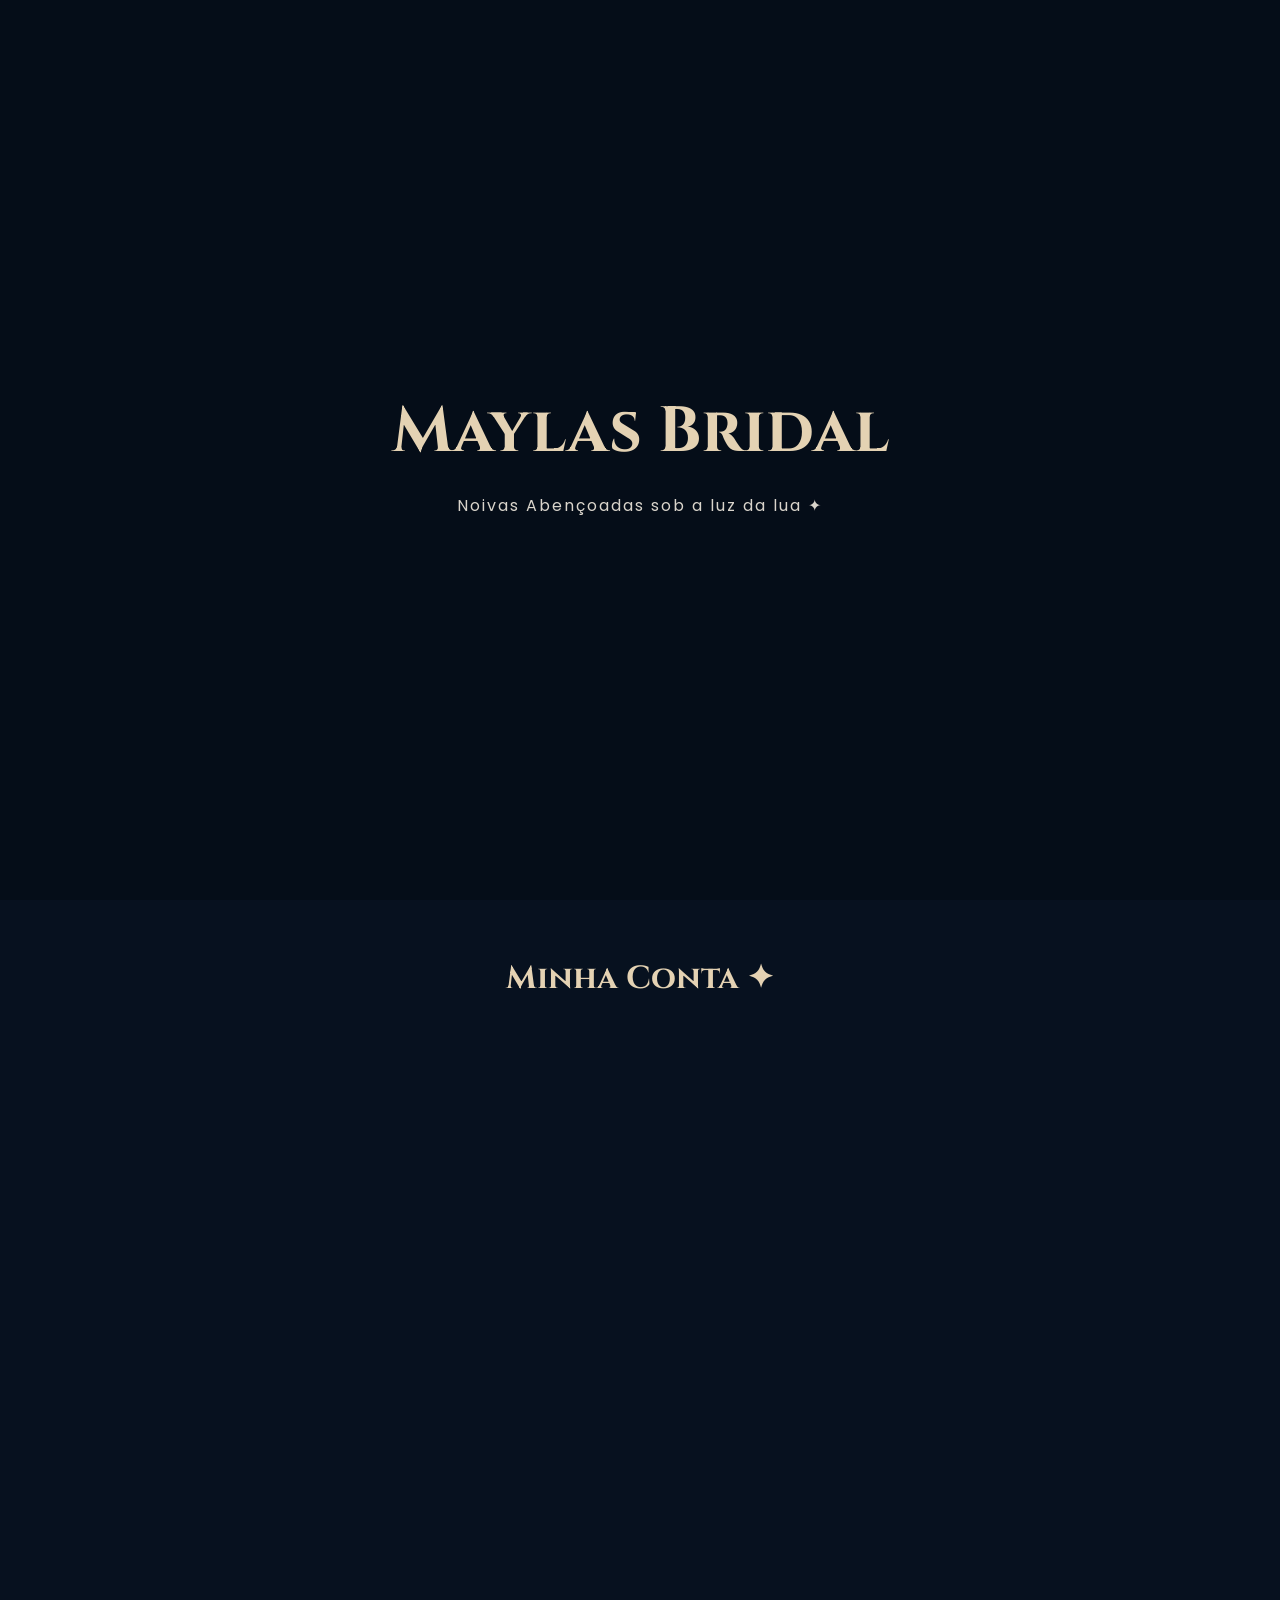
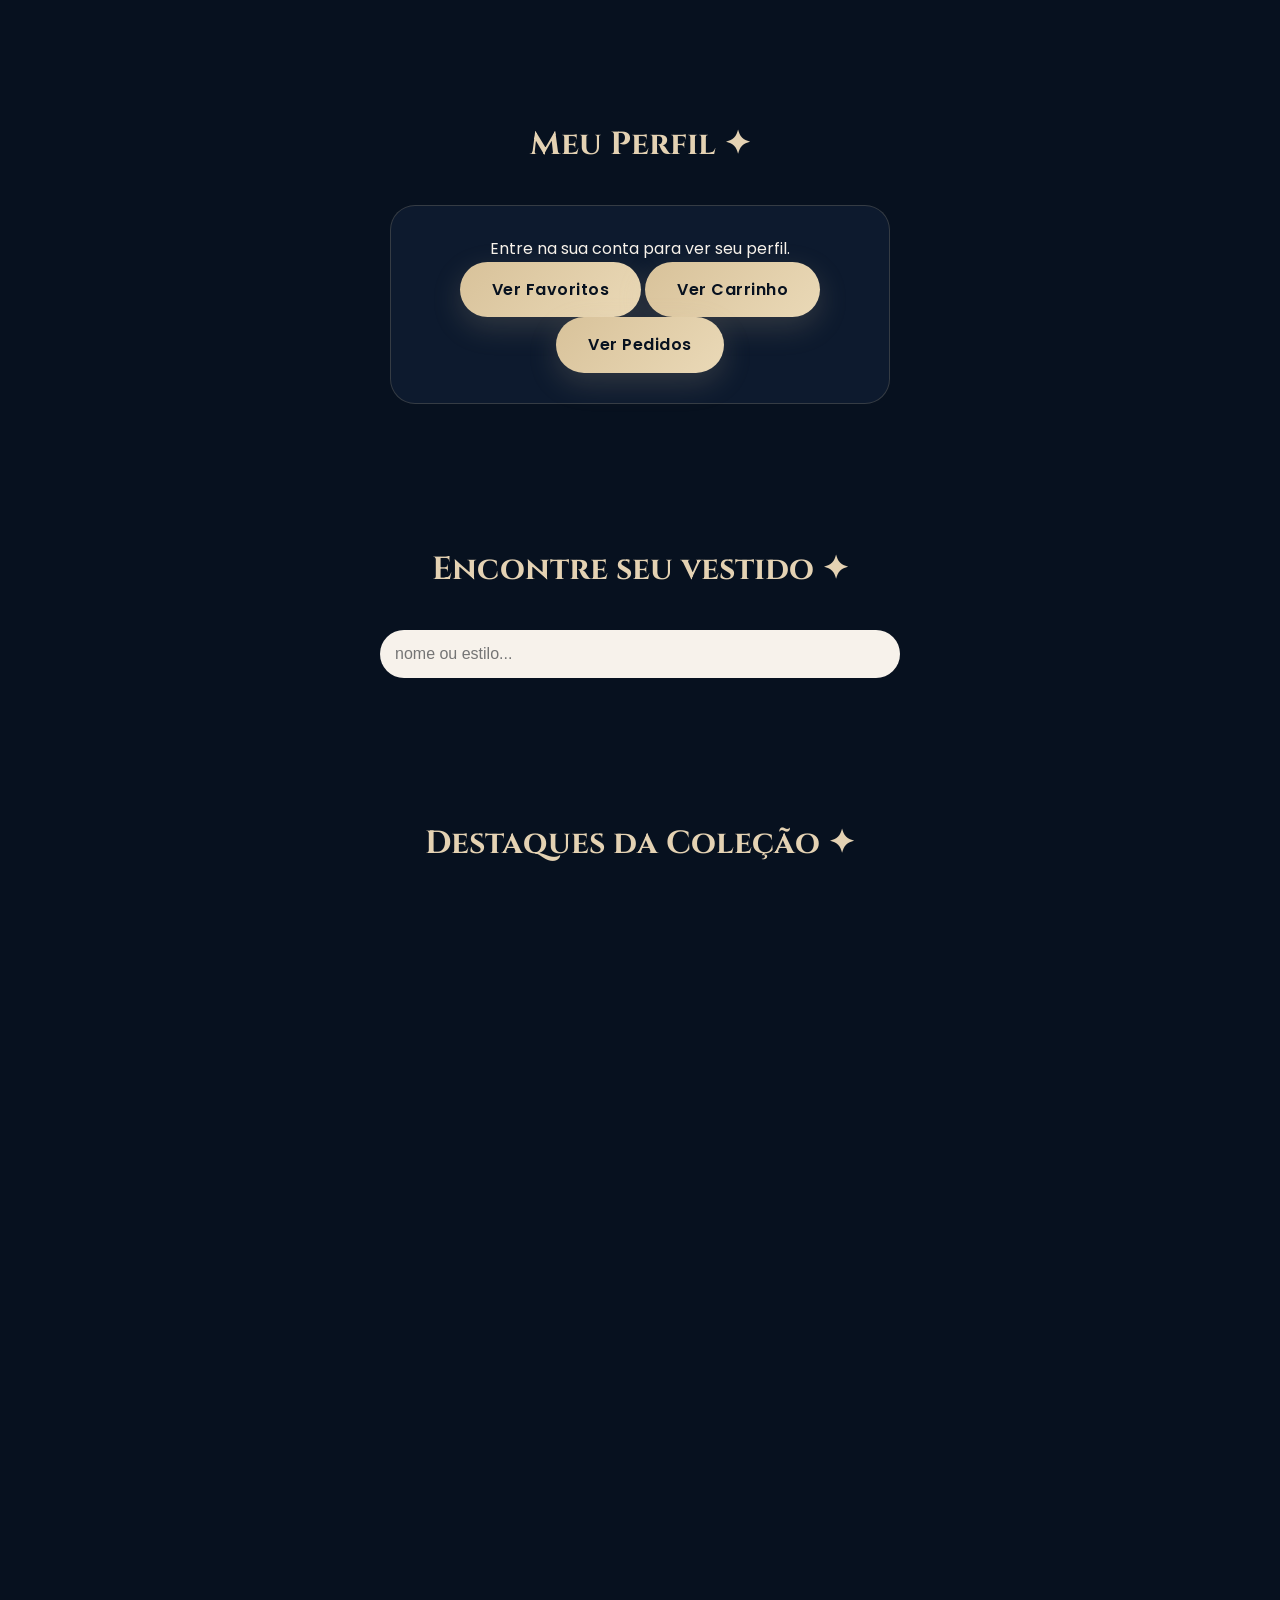
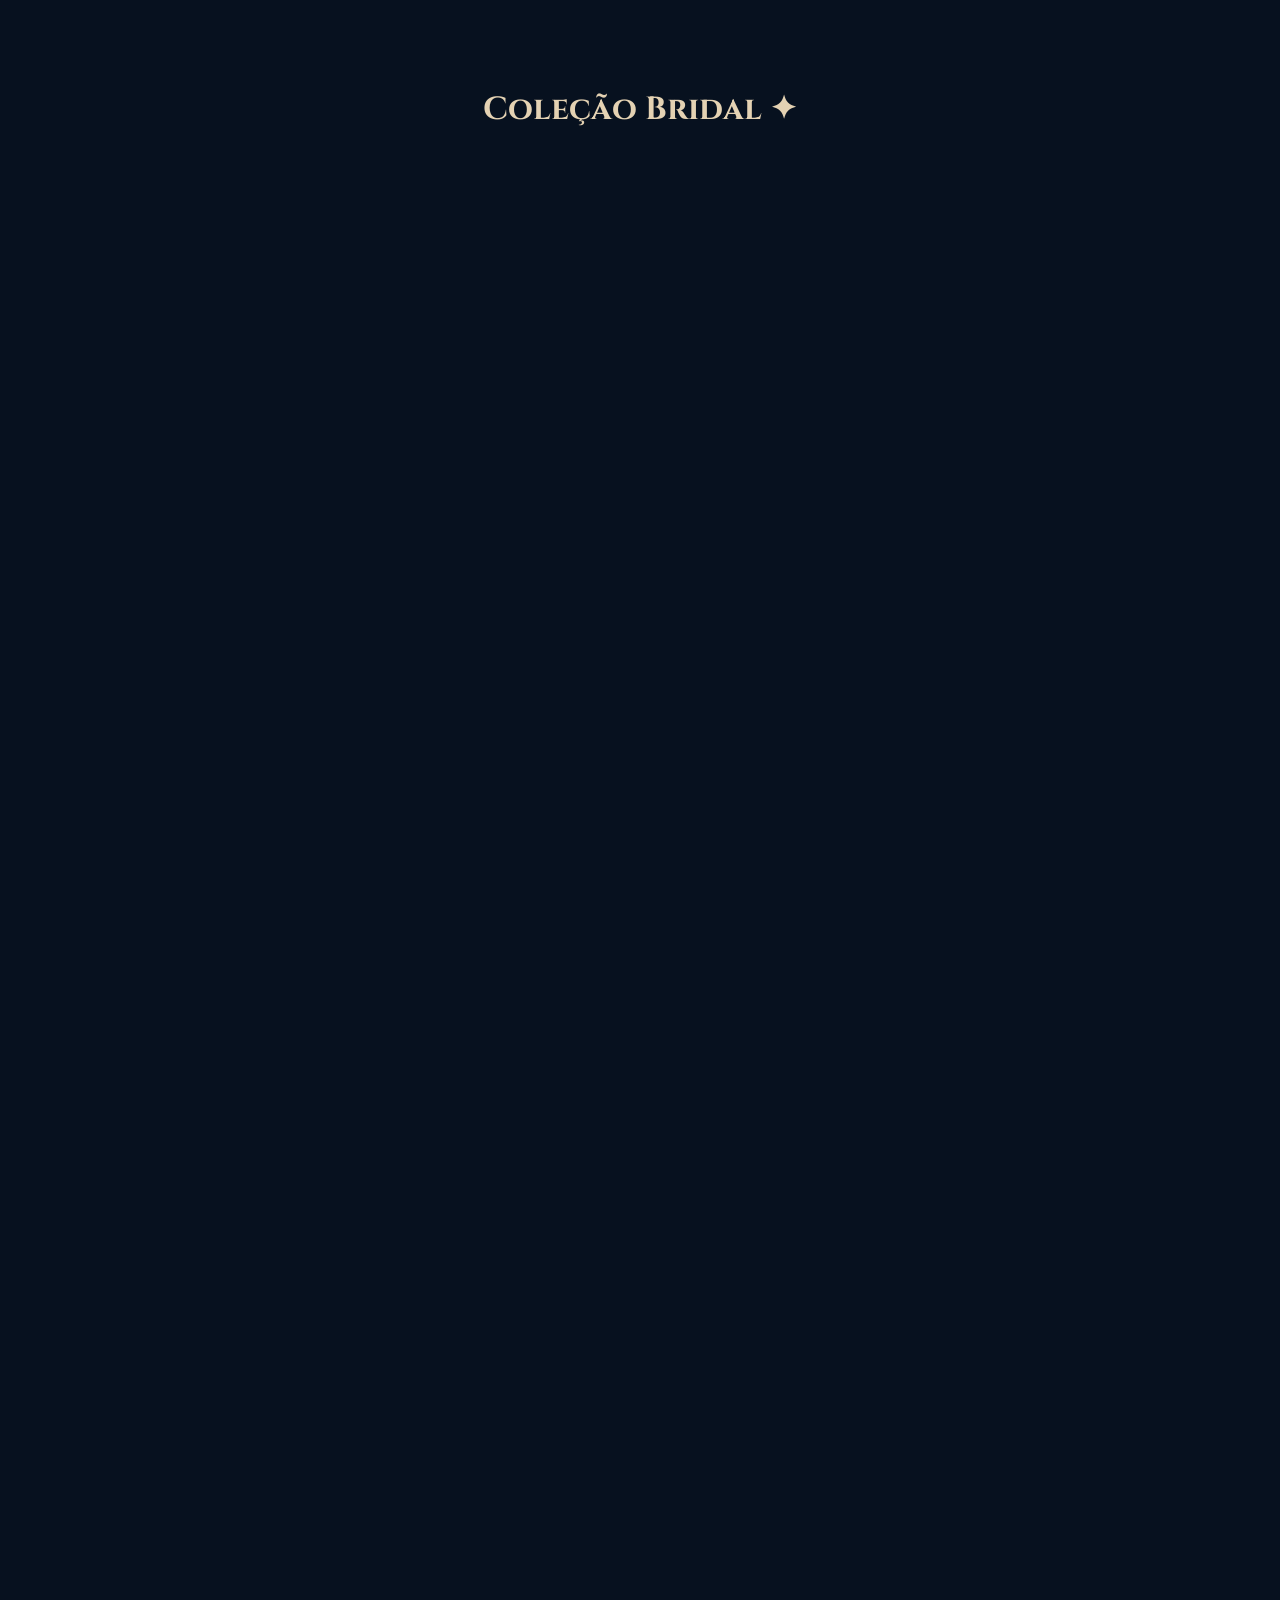
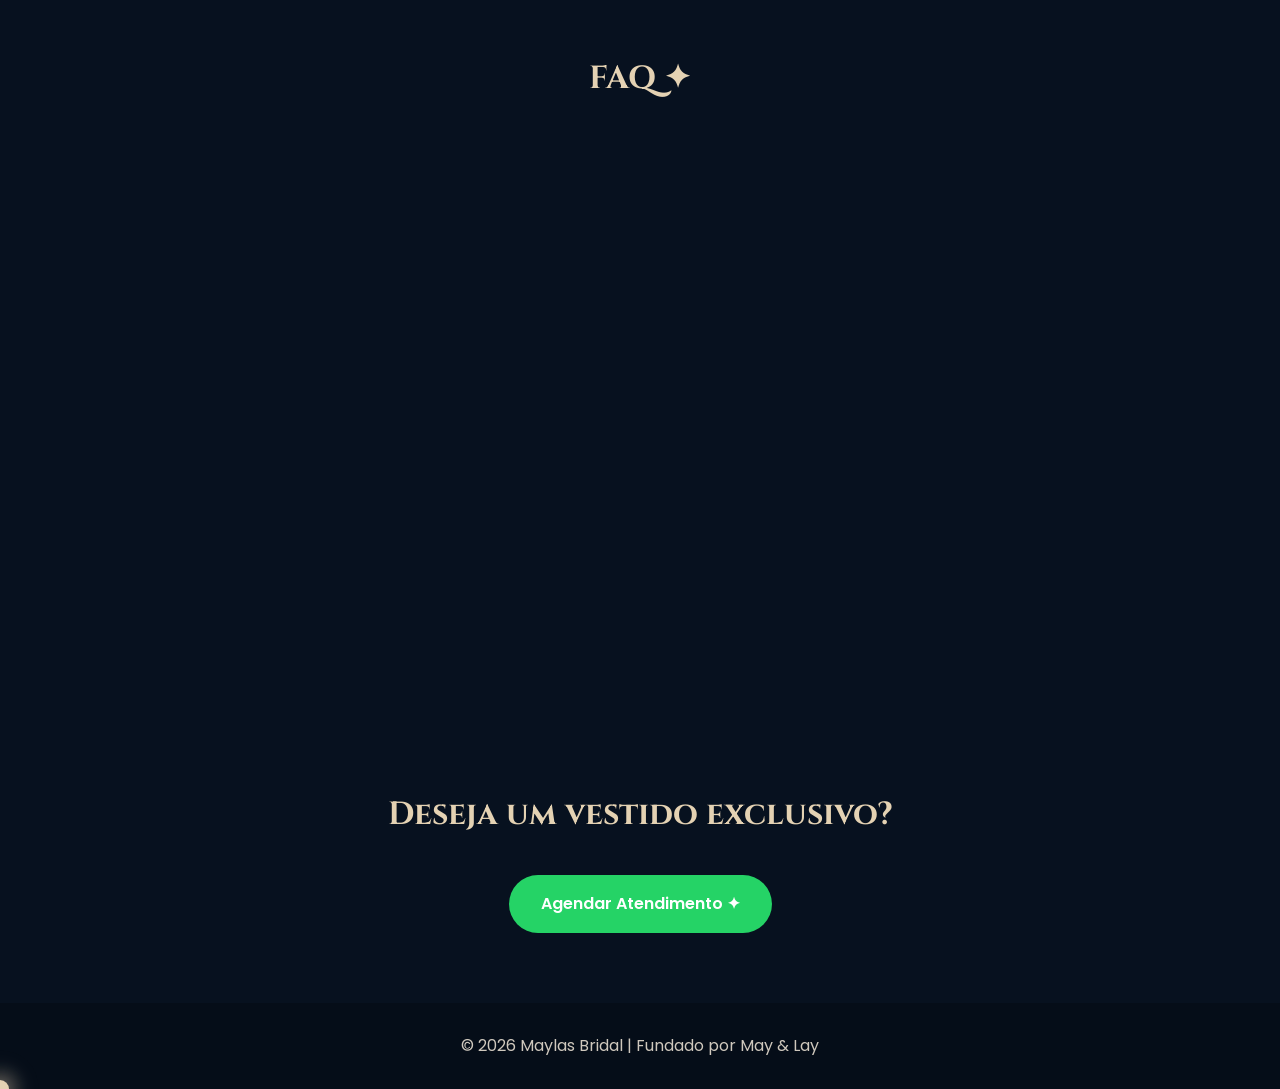
==== index.html @ 29cc657f "Adiciona painel administrativo e melhorias no login" ====
<!DOCTYPE html>
<html lang="pt-BR">
<head>
    <meta charset="UTF-8">
    <meta name="viewport" content="width=device-width, initial-scale=1.0">
    <title>Maylas Bridal | Fundado por May & Lay</title>

    <link rel="stylesheet" href="style.css">

    <link rel="preconnect" href="https://fonts.googleapis.com">
    <link rel="preconnect" href="https://fonts.gstatic.com" crossorigin>
    <link href="https://fonts.googleapis.com/css2?family=Cinzel:wght@400;600&family=Poppins:wght@300;400;500;600&display=swap" rel="stylesheet">
</head>

<body>

<!-- LOADER -->

<div id="loader">
    <h1>Maylas Bridal</h1>
    <p>Noivas Abençoadas sob a luz da lua ✦</p>
</div>

<header>
    <div class="logo">
        <h1>Maylas Bridal</h1>
        <p>Fundado por May & Lay</p>
    </div>

    <nav>
        <a href="#catalogo">Coleção</a>
        <a href="#destaques">Destaques</a>
        <a href="#login">Entrar ✦</a>
        <a href="#perfil">Perfil</a>
        <a href="#faq">FAQ</a>
        <a href="admin.html" id="linkAdmin" style="display:none;">Admin ✦</a>
    </nav>
</header>

<section class="hero">
    <div class="hero-text">
        <h2>Vestidos de noiva para histórias escritas à luz da lua.</h2>
        <p>Elegância etérea, romantismo clássico e vestidos feitos para momentos eternos.</p>
        <a href="#catalogo" class="btn">Explorar Coleção</a>
    </div>
</section>
<section id="login" class="login">
    <h2>Minha Conta ✦</h2>

    <div class="login-box">

        <!-- ESCOLHA DO MÉTODO -->
        <div class="metodo-login">
            <button onclick="mostrarMetodo('email')" class="metodo-btn ativo" id="btnEmail">E-mail</button>
            <button onclick="mostrarMetodo('google')" class="metodo-btn" id="btnGoogle">Google</button>
            <button onclick="mostrarMetodo('anonimo')" class="metodo-btn" id="btnAnonimo">Anônimo</button>
        </div>

        <!-- PAINEL E-MAIL -->
        <div id="metodoEmail" class="metodo-painel">
            <input type="email" placeholder="Seu e-mail" id="email">
            <input type="password" placeholder="Sua senha" id="senha">
            <button onclick="login()">Entrar com E-mail</button>
            <button onclick="cadastro()" class="cadastro-btn">Criar Conta</button>
        </div>

        <!-- PAINEL GOOGLE -->
        <div id="metodoGoogle" class="metodo-painel" style="display:none;">
            <p>Clique no botão para entrar com sua conta Google:</p>
            <button onclick="loginGoogle()" class="google-btn">
                <img src="https://www.gstatic.com/firebasejs/ui/2.0.0/images/auth/google.svg" width="18" style="vertical-align:middle; margin-right:8px;">
                Entrar com Google
            </button>
        </div>

        <!-- PAINEL ANÔNIMO -->
        <div id="metodoAnonimo" class="metodo-painel" style="display:none;">
            <p>Navegue sem criar conta:</p>
            <button onclick="loginAnonimo()" class="anonimo-btn">
                Navegar como Convidada ✦
            </button>
        </div>

        <hr style="margin: 20px 0; border-color: rgba(216,194,154,0.2);">

        <p id="mensagemLogin"></p>

        <button onclick="sair()" class="sair-btn">Sair da conta</button>
    </div>
</section>

<section id="perfil" class="perfil">
    <h2>Meu Perfil ✦</h2>

    <div class="perfil-box">
        <p id="perfilEmail">Entre na sua conta para ver seu perfil.</p>

        <a href="#listaFavoritos" class="perfil-link">Ver Favoritos</a>
        <a href="#listaCarrinho" class="perfil-link">Ver Carrinho</a>
        <a href="#listaPedidos" class="perfil-link">Ver Pedidos</a>
        <a href="admin.html" id="linkAdminPerfil" style="display:none;" class="perfil-link">Painel Administrativo ✦</a>
    </div>
</section>

<section class="pesquisa">
    <h2>Encontre seu vestido ✦</h2>
    <input type="text" id="pesquisa" placeholder="nome ou estilo...">
</section>

<section id="destaques">
    <h2>Destaques da Coleção ✦</h2>

    <div class="produtos">

        <div class="card">
            <img src="imagens/vestido1.jpeg" alt="New Moon">
            <h3>New Moon</h3>
            <p class="categoria">Noiva Celestial</p>
            <p class="preco">R$ 4.900</p>
            <p class="estoque" id="estoque-New Moon"></p>
            <button onclick="adicionarCarrinho('New Moon',4900)">Adicionar</button>
            <button onclick="abrirDetalhes('New Moon')" class="detalhes-btn">Ver Detalhes ✦</button>
            <button onclick="favoritar('New Moon')" class="favorito-btn">Favoritar ✦</button>
        </div>

        <div class="card">
            <img src="imagens/vestido2.jpeg" alt="Ariel Lace">
            <h3>Ariel Lace</h3>
            <p class="categoria">Sereia da Lua</p>
            <p class="preco">R$ 3.500</p>
            <p class="estoque" id="estoque-Ariel Lace"></p>
            <button onclick="adicionarCarrinho('Ariel Lace',3500)">Adicionar</button>
            <button onclick="abrirDetalhes('Ariel Lace')" class="detalhes-btn">Ver Detalhes ✦</button>
            <button onclick="favoritar('Ariel Lace')" class="favorito-btn">Favoritar ✦</button>
        </div>

    </div>
</section>

<section id="catalogo">
    <h2>Coleção Bridal ✦</h2>

    <div class="produtos">

        <div class="card">
            <img src="imagens/vestido1.jpeg" alt="New Moon">
            <h3>New Moon</h3>
            <p class="categoria">Noiva Celestial</p>
            <p class="preco">R$ 4.900</p>
            <p class="estoque" id="estoque-card-New Moon"></p>
            <button onclick="adicionarCarrinho('New Moon',4900)">Adicionar</button>
            <button onclick="abrirDetalhes('New Moon')" class="detalhes-btn">Ver Detalhes ✦</button>
            <button onclick="favoritar('New Moon')" class="favorito-btn">Favoritar ✦</button>
        </div>

        <div class="card">
            <img src="imagens/vestido2.jpeg" alt="Ariel Lace">
            <h3>Ariel Lace</h3>
            <p class="categoria">Sereia da Lua</p>
            <p class="preco">R$ 3.500</p>
            <p class="estoque" id="estoque-card-Ariel Lace"></p>
            <button onclick="adicionarCarrinho('Ariel Lace',3500)">Adicionar</button>
            <button onclick="abrirDetalhes('Ariel Lace')" class="detalhes-btn">Ver Detalhes ✦</button>
            <button onclick="favoritar('Ariel Lace')" class="favorito-btn">Favoritar ✦</button>
        </div>

        <div class="card">
            <img src="imagens/vestido3.jpeg" alt="Aurora Lace">
            <h3>Aurora Lace</h3>
            <p class="categoria">Renda Vintage</p>
            <p class="preco">R$ 4.500</p>
            <p class="estoque" id="estoque-card-Aurora Lace"></p>
            <button onclick="adicionarCarrinho('Aurora Lace',4500)">Adicionar</button>
            <button onclick="abrirDetalhes('Aurora Lace')" class="detalhes-btn">Ver Detalhes ✦</button>
            <button onclick="favoritar('Aurora Lace')" class="favorito-btn">Favoritar ✦</button>
        </div>

        <div class="card">
            <img src="imagens/vestido4.jpeg" alt="Celestia">
            <h3>Celestia</h3>
            <p class="categoria">Cisney Rendado</p>
            <p class="preco">R$ 3.100</p>
            <p class="estoque" id="estoque-card-Celestia"></p>
            <button onclick="adicionarCarrinho('Celestia',3100)">Adicionar</button>
            <button onclick="abrirDetalhes('Celestia')" class="detalhes-btn">Ver Detalhes ✦</button>
            <button onclick="favoritar('Celestia')" class="favorito-btn">Favoritar ✦</button>
        </div>

        <div class="card">
            <img src="imagens/vestido5.jpeg" alt="Queen Garden">
            <h3>Queen Garden</h3>
            <p class="categoria">Luxo fatal</p>
            <p class="preco">R$ 5.800</p>
            <p class="estoque" id="estoque-card-Queen Garden"></p>
            <button onclick="adicionarCarrinho('Queen Garden',5800)">Adicionar</button>
            <button onclick="abrirDetalhes('Queen Garden')" class="detalhes-btn">Ver Detalhes ✦</button>
            <button onclick="favoritar('Queen Garden')" class="favorito-btn">Favoritar ✦</button>
        </div>

        <div class="card">
            <img src="imagens/vestido6.jpeg" alt="Princess Bride">
            <h3>Princess Bride</h3>
            <p class="categoria">Romântico Clássico</p>
            <p class="preco">R$ 4.700</p>
            <p class="estoque" id="estoque-card-Princess Bride"></p>
            <button onclick="adicionarCarrinho('Princess Bride',4700)">Adicionar</button>
            <button onclick="abrirDetalhes('Princess Bride')" class="detalhes-btn">Ver Detalhes ✦</button>
            <button onclick="favoritar('Princess Bride')" class="favorito-btn">Favoritar ✦</button>
        </div>

        <div class="card">
            <img src="imagens/vestido7.jpeg" alt="Angel Bride">
            <h3>Angel Bride</h3>
            <p class="categoria">Anjo floral</p>
            <p class="preco">R$ 4.000</p>
            <p class="estoque" id="estoque-card-Angel Bride"></p>
            <button onclick="adicionarCarrinho('Angel Bride',4000)">Adicionar</button>
            <button onclick="abrirDetalhes('Angel Bride')" class="detalhes-btn">Ver Detalhes ✦</button>
            <button onclick="favoritar('Angel Bride')" class="favorito-btn">Favoritar ✦</button>
        </div>

        <div class="card">
            <img src="imagens/vestido8.jpeg" alt="Midnight Pearl">
            <h3>Midnight Pearl</h3>
            <p class="categoria">Noiva Mística</p>
            <p class="preco">R$ 4.500</p>
            <p class="estoque" id="estoque-card-Midnight Pearl"></p>
            <button onclick="adicionarCarrinho('Midnight Pearl',4500)">Adicionar</button>
            <button onclick="abrirDetalhes('Midnight Pearl')" class="detalhes-btn">Ver Detalhes ✦</button>
            <button onclick="favoritar('Midnight Pearl')" class="favorito-btn">Favoritar ✦</button>
        </div>

    </div>
</section>

<section class="carrinho">
    <h2>Seu Pedido ✦</h2>

    <ul id="listaCarrinho"></ul>

    <h3 id="total">Total: R$ 0</h3>

    <div class="frete-box">
        <input type="text" id="cep" placeholder="Digite seu CEP">
        <button onclick="calcularFrete()" class="finalizar-btn">Calcular Frete ✦</button>
        <p id="resultadoFrete"></p>
    </div>

    <button onclick="finalizarPedido()" class="finalizar-btn">
        Finalizar Pedido ✦
    </button>

    <button onclick="esvaziarCarrinho()" class="limpar-btn">
        Esvaziar Carrinho
    </button>
</section>

<section class="favoritos">
    <h2>Meus Favoritos ✦</h2>
    <ul id="listaFavoritos"></ul>

    <button onclick="compartilharDesejos()" class="finalizar-btn">
        Compartilhar Lista de Desejos ✦
    </button>
</section>

<section class="historico">
    <h2>Meus Pedidos ✦</h2>
    <ul id="listaPedidos"></ul>
</section>

<section id="faq">
    <h2>FAQ ✦</h2>

    <div class="faq-item">
        <h3>Fazem vestidos sob medida?</h3>
        <p>Sim, criamos modelos exclusivos e personalizados.</p>
    </div>

    <div class="faq-item">
        <h3>Qual o prazo?</h3>
        <p>O prazo depende do modelo e da personalização.</p>
    </div>

    <div class="faq-item">
        <h3>Como funciona a encomenda?</h3>
        <p>O atendimento e orçamento acontecem pelo WhatsApp.</p>
    </div>

    <div class="faq-item">
        <h3>O Pix é automático?</h3>
        <p>Nesta versão, o Pix é uma simulação de checkout para apresentação do TCC.</p>
    </div>
</section>

<section class="contato">
    <h2>Deseja um vestido exclusivo?</h2>

    <a
        class="whats"
        href="https://wa.me/5511987595486?text=Olá! Vim pelo Maylas Bridal e gostaria de conversar sobre um vestido de noiva."
        target="_blank">
        Agendar Atendimento ✦
    </a>
</section>

<!-- TOAST CONTAINER -->
<div class="toast-container" id="toastContainer"></div>

<!-- MODAL DETALHES -->

<section id="modalVestido" class="modal">
    <div class="modal-content">
        <span onclick="fecharModal()" class="fechar">&times;</span>

        <img id="modalImagem" src="" alt="Imagem do vestido">

        <div class="miniaturas" id="miniaturas"></div>

        <h2 id="modalNome"></h2>
        <p id="modalCategoria"></p>
        <h3 id="modalPreco"></h3>
        <p id="modalDescricao"></p>
        <p id="modalEstoque"></p>

        <button onclick="adicionarModalCarrinho()" class="finalizar-btn">
            Adicionar ao Pedido ✦
        </button>
    </div>
</section>

<!-- MODAL CHECKOUT -->

<section id="checkoutModal" class="modal">
    <div class="modal-content">
        <span onclick="fecharCheckout()" class="fechar">&times;</span>

        <h2>Finalizar Pedido ✦</h2>

        <div id="checkoutLista"></div>

        <h3 id="checkoutTotal"></h3>

        <p id="checkoutFrete"></p>

        <input type="text" id="nomeCliente" placeholder="Seu nome">

        <div class="pix-box">
            <h3>Pagamento Pix ✦</h3>
            <p>Chave Pix simulada:</p>
            <strong id="chavePix">maylasbridal@pix.com</strong>
            <button onclick="copiarPix()" class="finalizar-btn">Copiar Chave Pix</button>
        </div>

        <button onclick="confirmarCheckout()" class="finalizar-btn">
            Confirmar Pedido no WhatsApp ✦
        </button>
    </div>
</section>

<footer>
    <p>© 2026 Maylas Bridal | Fundado por May & Lay</p>
</footer>
<div class="cursor"></div>
<div class="cursor-blur"></div>
<script type="module" src="script.js"></script>

</body>
</html>
---- style.css ----
*{
    margin:0;
    padding:0;
    box-sizing:border-box;
}

html{
    scroll-behavior:smooth;
}

body{
    background:#07111f;
    color:#f7f2eb;
    font-family:'Poppins',sans-serif;
    line-height:1.6;
    overflow-x:hidden;
}

/* LOADER */

#loader{
    position:fixed;
    inset:0;
    background:#050d18;
    z-index:99999;

    display:flex;
    flex-direction:column;
    align-items:center;
    justify-content:center;

    transition:1s;
}

#loader h1{
    font-family:'Cinzel',serif;
    font-size:4rem;
    color:#e4d2b3;

    animation:glow 2s infinite alternate;
}

#loader p{
    color:#d9d4cb;
    margin-top:10px;
    letter-spacing:2px;
}

.loader-hidden{
    opacity:0;
    visibility:hidden;
}

@keyframes glow{

    from{
        text-shadow:
        0 0 10px rgba(228,210,179,0.2);
    }

    to{
        text-shadow:
        0 0 25px rgba(228,210,179,0.6);
    }

}

/* HEADER */

header{
    display:flex;
    justify-content:space-between;
    align-items:center;

    padding:20px 8%;

    background:rgba(7,17,31,0.96);

    border-bottom:
    1px solid rgba(216,194,154,0.35);

    position:sticky;
    top:0;

    z-index:100;

    backdrop-filter:blur(10px);
}

.logo h1{
    font-family:'Cinzel',serif;
    font-size:2.1rem;
    color:#e4d2b3;
}

.logo p{
    color:#d9d4cb;
    font-size:0.9rem;
}

/* MENU */

nav{
    display:flex;
    align-items:center;
    gap:20px;
}

nav a{
    text-decoration:none;
    color:#f7f2eb;
    margin-left:28px;
    font-weight:500;
    transition:0.3s;
}

nav a:hover{
    color:#e4d2b3;
}

/* HERO */

.hero{
    min-height:85vh;

    display:flex;
    justify-content:center;
    align-items:center;

    text-align:center;

    padding:70px 10%;

    background:
    linear-gradient(
        rgba(7,17,31,0.55),
        rgba(7,17,31,0.70)
    ),
    url('imagens/capa.jpeg');

    background-size:cover;
    background-position:center;
}

.hero-text{
    max-width:750px;
}

.hero h2{
    font-family:'Cinzel',serif;
    font-size:3.2rem;
    color:#f7f2eb;
    margin-bottom:20px;

    text-shadow:
    0 0 12px rgba(228,210,179,0.18);
}

.hero p{
    font-size:1.1rem;
    color:#ece5db;
    margin-bottom:35px;
}

/* BOTÕES */

.btn,
.finalizar-btn,
.limpar-btn,
.perfil-link{

    display:inline-block;

    border:none;

    text-decoration:none;

    padding:15px 32px;

    border-radius:40px;

    font-weight:600;

    cursor:pointer;

    transition:0.35s;

    letter-spacing:0.5px;
}

.btn,
.finalizar-btn,
.perfil-link{

    background:
    linear-gradient(
        135deg,
        #d8c29a,
        #ead9b7
    );

    color:#07111f;

    box-shadow:
    0 10px 30px rgba(216,194,154,0.18);
}

.btn:hover,
.finalizar-btn:hover,
.perfil-link:hover{

    transform:
    translateY(-4px)
    scale(1.02);

    box-shadow:
    0 16px 35px rgba(216,194,154,0.25);
}

.limpar-btn{

    background:
    linear-gradient(
        135deg,
        #541b1b,
        #6d2323
    );

    color:white;
}

.limpar-btn:hover{

    transform:translateY(-3px);

    box-shadow:
    0 10px 25px rgba(109,35,35,0.35);
}

/* SEÇÕES */

section{
    padding:70px 8%;
}

section h2{
    text-align:center;

    margin-bottom:35px;

    font-family:'Cinzel',serif;

    color:#e4d2b3;

    font-size:2rem;
}

/* PERFIL */

.perfil{
    text-align:center;
}

.perfil-box{
    max-width:500px;

    margin:0 auto;

    background:#0d1a2e;

    padding:30px;

    border-radius:25px;

    border:
    1px solid rgba(216,194,154,0.2);
}

/* LOGIN */

.login{
    text-align:center;
}

.login-box{
    max-width:420px;

    margin:35px auto;

    background:#0d1a2e;

    padding:35px;

    border-radius:25px;

    border:
    1px solid rgba(216,194,154,0.18);

    box-shadow:
    0 10px 30px rgba(0,0,0,0.25);
}

.login-box input,
#nomeCliente,
#cep{

    width:100%;

    padding:16px;

    margin-bottom:16px;

    border:none;

    border-radius:15px;

    background:#f7f2eb;

    color:#07111f;

    font-size:1rem;

    outline:none;
}

.login-box button{
    width:100%;
    margin-top:10px;
}

.cadastro-btn{
    background:transparent !important;

    border:
    1px solid rgba(216,194,154,0.45) !important;

    color:#e4d2b3 !important;
}

.sair-btn{
    background:#541b1b !important;
    color:#fff !important;
}

#mensagemLogin{
    margin-top:18px;
    color:#e4d2b3;
}

/* PESQUISA */

.pesquisa{
    text-align:center;
}

#pesquisa{
    width:70%;
    max-width:520px;

    padding:15px;

    border:none;

    border-radius:40px;

    font-size:1rem;

    outline:none;

    background:#f7f2eb;
}

/* PRODUTOS */

.produtos{
    display:flex;
    flex-wrap:wrap;
    justify-content:center;
    gap:28px;
}

.card{
    width:270px;

    background:#0d1a2e;

    border-radius:20px;

    overflow:hidden;

    border:
    1px solid rgba(216,194,154,0.18);

    box-shadow:
    0 10px 30px rgba(0,0,0,0.25);

    transition:0.35s;

    position:relative;
}

.card:hover{
    transform:translateY(-8px);
}

.card::before{

    content:"";

    position:absolute;

    top:0;
    left:-120%;

    width:80%;
    height:100%;

    background:
    linear-gradient(
        120deg,
        transparent,
        rgba(255,255,255,0.08),
        transparent
    );

    transition:0.8s;

    pointer-events:none;
}

.card:hover::before{
    left:130%;
}

.card img{
    width:100%;
    height:350px;
    object-fit:cover;
}

.card h3{
    padding:18px 18px 5px;

    font-family:'Cinzel',serif;
    color:#f7f2eb;
}

.categoria{
    padding:0 18px;
    color:#d9d4cb;
}

.preco{
    padding:12px 18px;

    color:#e4d2b3;

    font-weight:600;

    font-size:1.1rem;
}

.estoque{
    padding:0 18px 15px;
    color:#9fe6a0;
    font-size:0.9rem;
}

.card button{
    width:100%;

    border:none;

    padding:15px;

    cursor:pointer;

    font-weight:600;

    transition:0.3s;
}

.card button:hover{
    background:#ead9b7;
    transform:translateY(-2px);
}

.detalhes-btn{
    background:linear-gradient(135deg,#f7f2eb,#e8dcc8) !important;
    color:#07111f !important;
    border:none;
    font-weight:600;
    letter-spacing:0.5px;
    transition:0.35s !important;
}

.detalhes-btn:hover{
    transform:translateY(-3px);
    box-shadow:0 10px 25px rgba(255,255,255,0.08);
}

.favorito-btn{

    background:
    linear-gradient(
        135deg,
        #16233b,
        #223554
    ) !important;

    color:#f7f2eb !important;
    border:none;
    font-weight:600;
    letter-spacing:0.5px;
    transition:0.35s !important;
}

.favorito-btn:hover{
    background:linear-gradient(135deg,#24385c,#30466b) !important;
    transform:translateY(-3px);
    box-shadow:0 10px 25px rgba(0,0,0,0.35);
}

.carrinho,
.favoritos,
.historico{

    background:#091424;

    border-top:
    1px solid rgba(216,194,154,0.15);

    border-bottom:
    1px solid rgba(216,194,154,0.15);
}

#listaCarrinho,
#listaFavoritos,
#listaPedidos{

    max-width:650px;

    margin:20px auto;

    list-style:none;
}

#listaCarrinho li,
#listaFavoritos li,
#listaPedidos li{

    background:#0d1a2e;

    padding:14px;

    margin-bottom:12px;

    border-radius:12px;
}

#total{
    text-align:center;
    color:#e4d2b3;
    margin-top:20px;
}

/* FRETE */

.frete-box{
    max-width:500px;
    margin:25px auto;
}

#resultadoFrete{
    margin-top:15px;
    color:#e4d2b3;
}

/* FAQ */

.faq-item{

    background:#0d1a2e;

    border-radius:18px;

    padding:22px;

    margin-bottom:18px;
}

.faq-item h3{
    color:#e4d2b3;
    margin-bottom:10px;
}

/* CONTATO */

.contato{
    text-align:center;
}

.whats{

    display:inline-block;

    background:#25D366;

    color:white;

    text-decoration:none;

    padding:16px 32px;

    border-radius:35px;

    font-weight:600;

    transition:0.3s;
}

.whats:hover{
    transform:scale(1.05);
}

/* MODAL */

.modal{

    display:none;

    position:fixed;

    z-index:999;

    left:0;
    top:0;

    width:100%;
    height:100%;

    background:rgba(0,0,0,0.78);

    align-items:center;
    justify-content:center;

    padding:20px;
}

.modal-content{

    background:#0d1a2e;

    max-width:650px;

    width:100%;

    max-height:90vh;

    overflow:auto;

    border-radius:25px;

    padding:30px;

    text-align:center;

    border:
    1px solid rgba(216,194,154,0.35);
}

.fechar{
    float:right;

    font-size:34px;

    cursor:pointer;

    color:#e4d2b3;
}

#modalImagem{

    width:100%;

    max-height:480px;

    object-fit:contain;

    border-radius:18px;

    margin-bottom:15px;

    background:#07111f;
}

.miniaturas{

    display:flex;

    justify-content:center;

    gap:10px;

    flex-wrap:wrap;

    margin-bottom:20px;
}

.miniaturas img{

    width:70px;
    height:90px;

    object-fit:cover;

    border-radius:10px;

    cursor:pointer;

    border:2px solid transparent;

    transition:0.3s;
}

.miniaturas img:hover{
    border-color:#d8c29a;
}

/* PIX */

.pix-box{

    background:#091424;

    padding:20px;

    border-radius:18px;

    margin-top:25px;
}

#chavePix{
    display:block;
    margin-top:10px;
    color:#e4d2b3;
}

/* ANIMAÇÕES */

.card,
.faq-item,
.login-box,
.carrinho,
.favoritos,
.historico{

    opacity:0;

    transform:translateY(40px);

    transition:all 0.8s ease;
}

.mostrar{
    opacity:1 !important;
    transform:translateY(0) !important;
}

/* FOOTER */

footer{

    background:#050d18;

    text-align:center;

    padding:30px;

    color:#cfc8bd;
}

/* TOAST NOTIFICATIONS */

.toast-container{
    position:fixed;
    bottom:30px;
    right:30px;
    z-index:999999;
    display:flex;
    flex-direction:column;
    gap:12px;
}

.toast{
    background:#0d1a2e;
    color:#f7f2eb;
    padding:16px 28px;
    border-radius:16px;
    border-left:5px solid #e4d2b3;
    box-shadow:0 10px 40px rgba(0,0,0,0.6);
    font-weight:500;
    transform:translateX(120%);
    animation:slideIn 0.5s forwards;
    min-width:280px;
    backdrop-filter:blur(10px);
    border:1px solid rgba(216,194,154,0.2);
}

.toast.favorito{
    border-left-color:#e4d2b3;
}

.toast.carrinho{
    border-left-color:#9fe6a0;
}

.toast.erro{
    border-left-color:#ff6b6b;
}

@keyframes slideIn{
    from{
        transform:translateX(120%);
        opacity:0;
    }
    to{
        transform:translateX(0);
        opacity:1;
    }
}

@keyframes slideOut{
    from{
        transform:translateX(0);
        opacity:1;
    }
    to{
        transform:translateX(120%);
        opacity:0;
    }
}

/* RESPONSIVO */

@media(max-width:768px){

    header{
        flex-direction:column;
        gap:15px;
    }

    nav{
        display:flex;
        flex-wrap:wrap;
        justify-content:center;
    }

    nav a{
        margin:8px;
    }

    .hero h2{
        font-size:2.2rem;
    }

    #pesquisa{
        width:92%;
    }

    .login-box{
        width:95%;
        padding:28px;
    }

    .modal-content{
        padding:20px;
    }

    #loader h1{
        font-size:2.5rem;
    }

    #modalImagem{
        max-height:300px;
    }

    body{
        cursor:auto;
    }

    .cursor,
    .cursor-blur{
        display:none;
    }

}

/* CURSOR PREMIUM */

body{
    cursor:none;
}

.cursor{
    width:18px;
    height:18px;

    border-radius:50%;

    position:fixed;

    background:#e4d2b3;

    pointer-events:none;

    z-index:999999;

    transform:translate(-50%,-50%);

    transition:
    transform 0.08s linear;

    box-shadow:
    0 0 20px rgba(228,210,179,0.8);
}

.cursor-blur{
    width:40px;
    height:40px;

    border-radius:50%;

    position:fixed;

    background:
    rgba(228,210,179,0.15);

    pointer-events:none;

    z-index:999998;

    transform:translate(-50%,-50%);

    filter:blur(10px);

    transition:
    transform 0.15s linear;
}
.metodo-login {
    display: flex;
    gap: 8px;
    flex-wrap: wrap;
    justify-content: center;
    margin-bottom: 20px;
}

.metodo-btn {
    background: transparent;
    border: 1px solid rgba(216,194,154,0.3);
    color: #d9d4cb;
    padding: 8px 16px;
    border-radius: 20px;
    cursor: pointer;
    font-weight: 500;
    transition: 0.3s;
}

.metodo-btn.ativo {
    background: #d8c29a;
    color: #07111f;
    border-color: #d8c29a;
}

.metodo-btn:hover {
    background: rgba(216,194,154,0.15);
}

.metodo-painel {
    animation: fadeIn 0.3s ease;
}

@keyframes fadeIn {
    from { opacity: 0; transform: translateY(10px); }
    to { opacity: 1; transform: translateY(0); }
}

.google-btn, .anonimo-btn, .phone-btn {
    width: 100%;
    padding: 12px;
    border-radius: 8px;
    border: none;
    cursor: pointer;
    font-weight: 500;
    margin: 5px 0;
    transition: 0.3s;
}

.google-btn {
    background: #fff;
    color: #333;
    border: 1px solid #ddd;
}

.google-btn:hover {
    background: #f1f1f1;
}

.anonimo-btn {
    background: linear-gradient(135deg, #6c5ce7, #a29bfe);
    color: #fff;
}

.anonimo-btn:hover {
    transform: scale(1.02);
}

.phone-btn {
    background: linear-gradient(135deg, #00b894, #00cec9);
    color: #fff;
}

.phone-btn:hover {
    transform: scale(1.02);
}

.login-phone input {
    width: 100%;
    padding: 12px;
    border-radius: 8px;
    border: 1px solid rgba(216,194,154,0.3);
    background: #f7f2eb;
    color: #07111f;
    margin: 5px 0;
}

/* HOVER */

a:hover ~ .cursor,
button:hover ~ .cursor{
    transform:
    translate(-50%,-50%)
    scale(1.5);
    /* ===== MÉTODOS DE LOGIN ===== */
.metodo-login {
    display: flex;
    gap: 8px;
    flex-wrap: wrap;
    justify-content: center;
    margin-bottom: 20px;
}

.metodo-btn {
    background: transparent;
    border: 1px solid rgba(216,194,154,0.3);
    color: #d9d4cb;
    padding: 8px 16px;
    border-radius: 20px;
    cursor: pointer;
    font-weight: 500;
    transition: 0.3s;
}

.metodo-btn.ativo {
    background: #d8c29a;
    color: #07111f;
    border-color: #d8c29a;
}

.metodo-btn:hover {
    background: rgba(216,194,154,0.15);
}

.metodo-painel {
    animation: fadeIn 0.3s ease;
}

@keyframes fadeIn {
    from { opacity: 0; transform: translateY(10px); }
    to { opacity: 1; transform: translateY(0); }
}

.google-btn, .anonimo-btn, .phone-btn {
    width: 100%;
    padding: 12px;
    border-radius: 8px;
    border: none;
    cursor: pointer;
    font-weight: 500;
    margin: 5px 0;
    transition: 0.3s;
}

.google-btn {
    background: #fff;
    color: #333;
    border: 1px solid #ddd;
}

.google-btn:hover {
    background: #f1f1f1;
}

.anonimo-btn {
    background: linear-gradient(135deg, #6c5ce7, #a29bfe);
    color: #fff;
}

.anonimo-btn:hover {
    transform: scale(1.02);
}

.phone-btn {
    background: linear-gradient(135deg, #00b894, #00cec9);
    color: #fff;
}

.phone-btn:hover {
    transform: scale(1.02);
}

.login-phone input {
    width: 100%;
    padding: 12px;
    border-radius: 8px;
    border: 1px solid rgba(216,194,154,0.3);
    background: #f7f2eb;
    color: #07111f;
    margin: 5px 0;
}
}
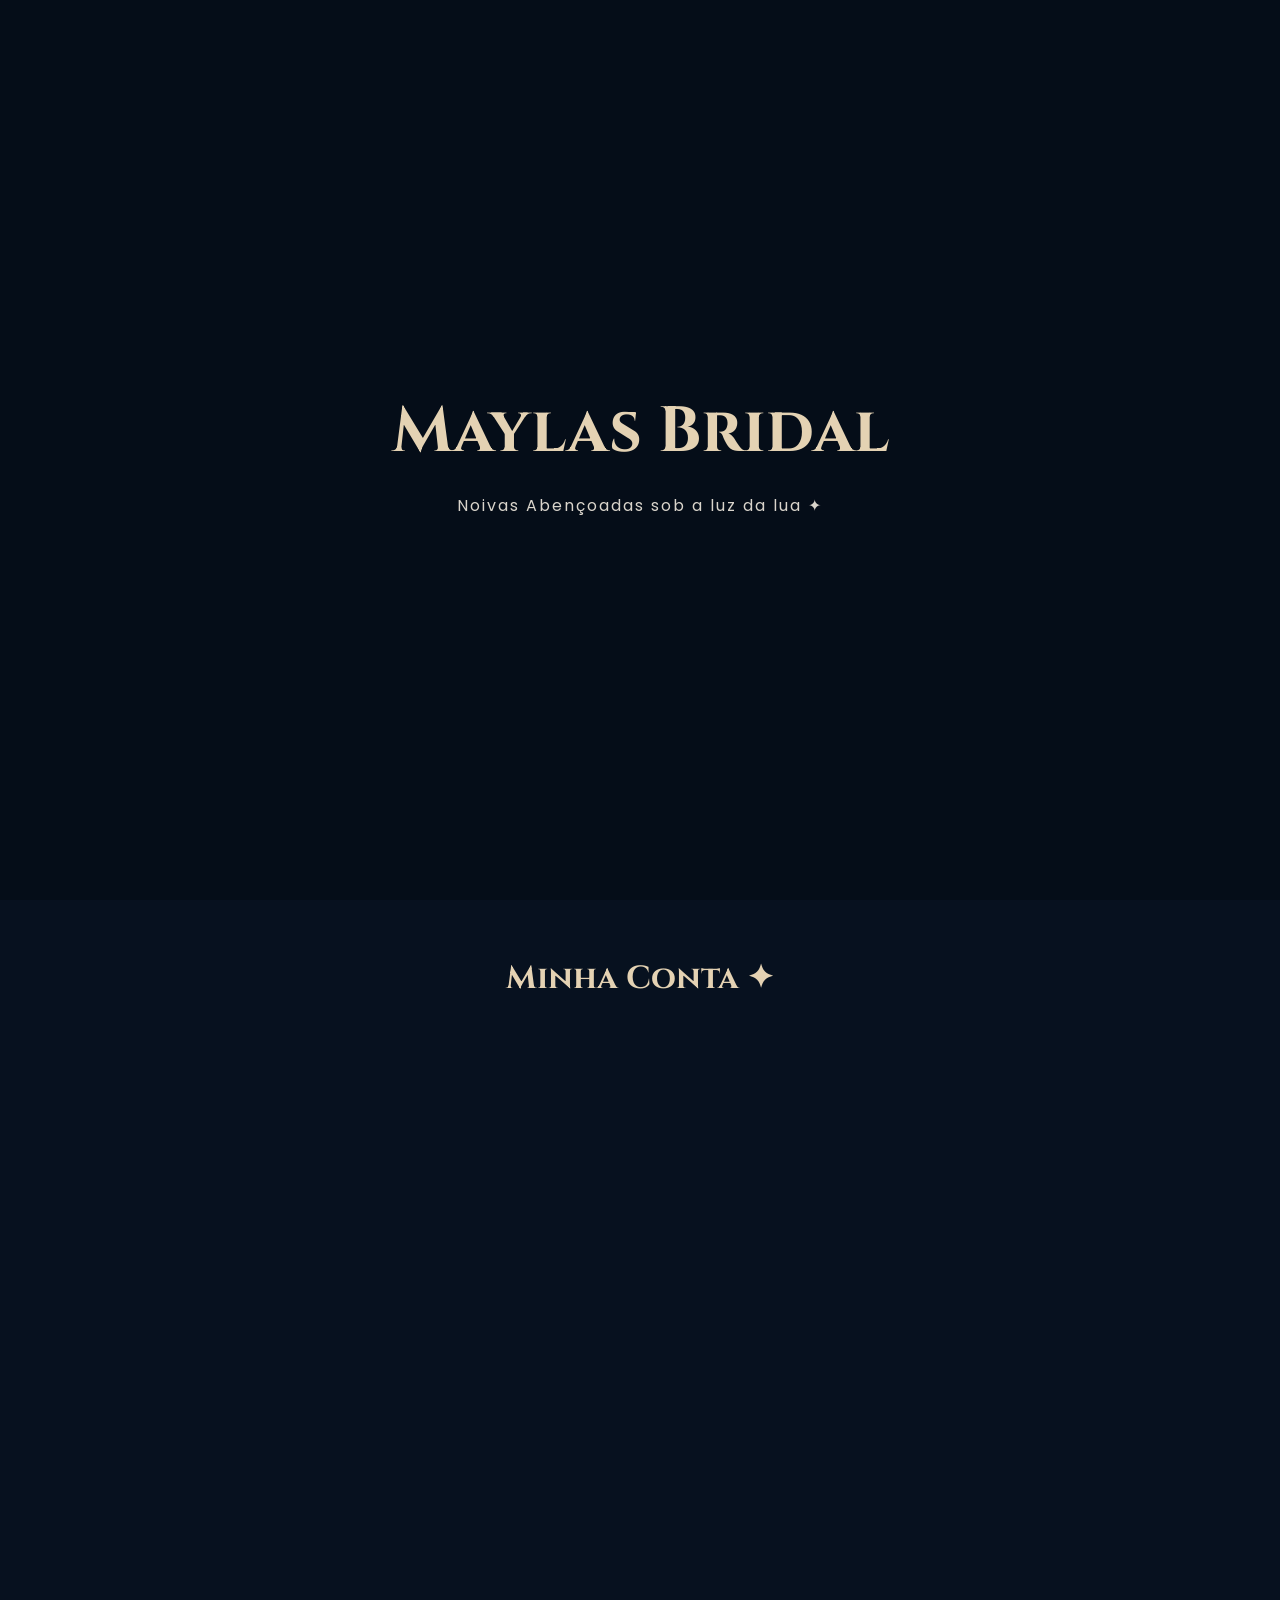
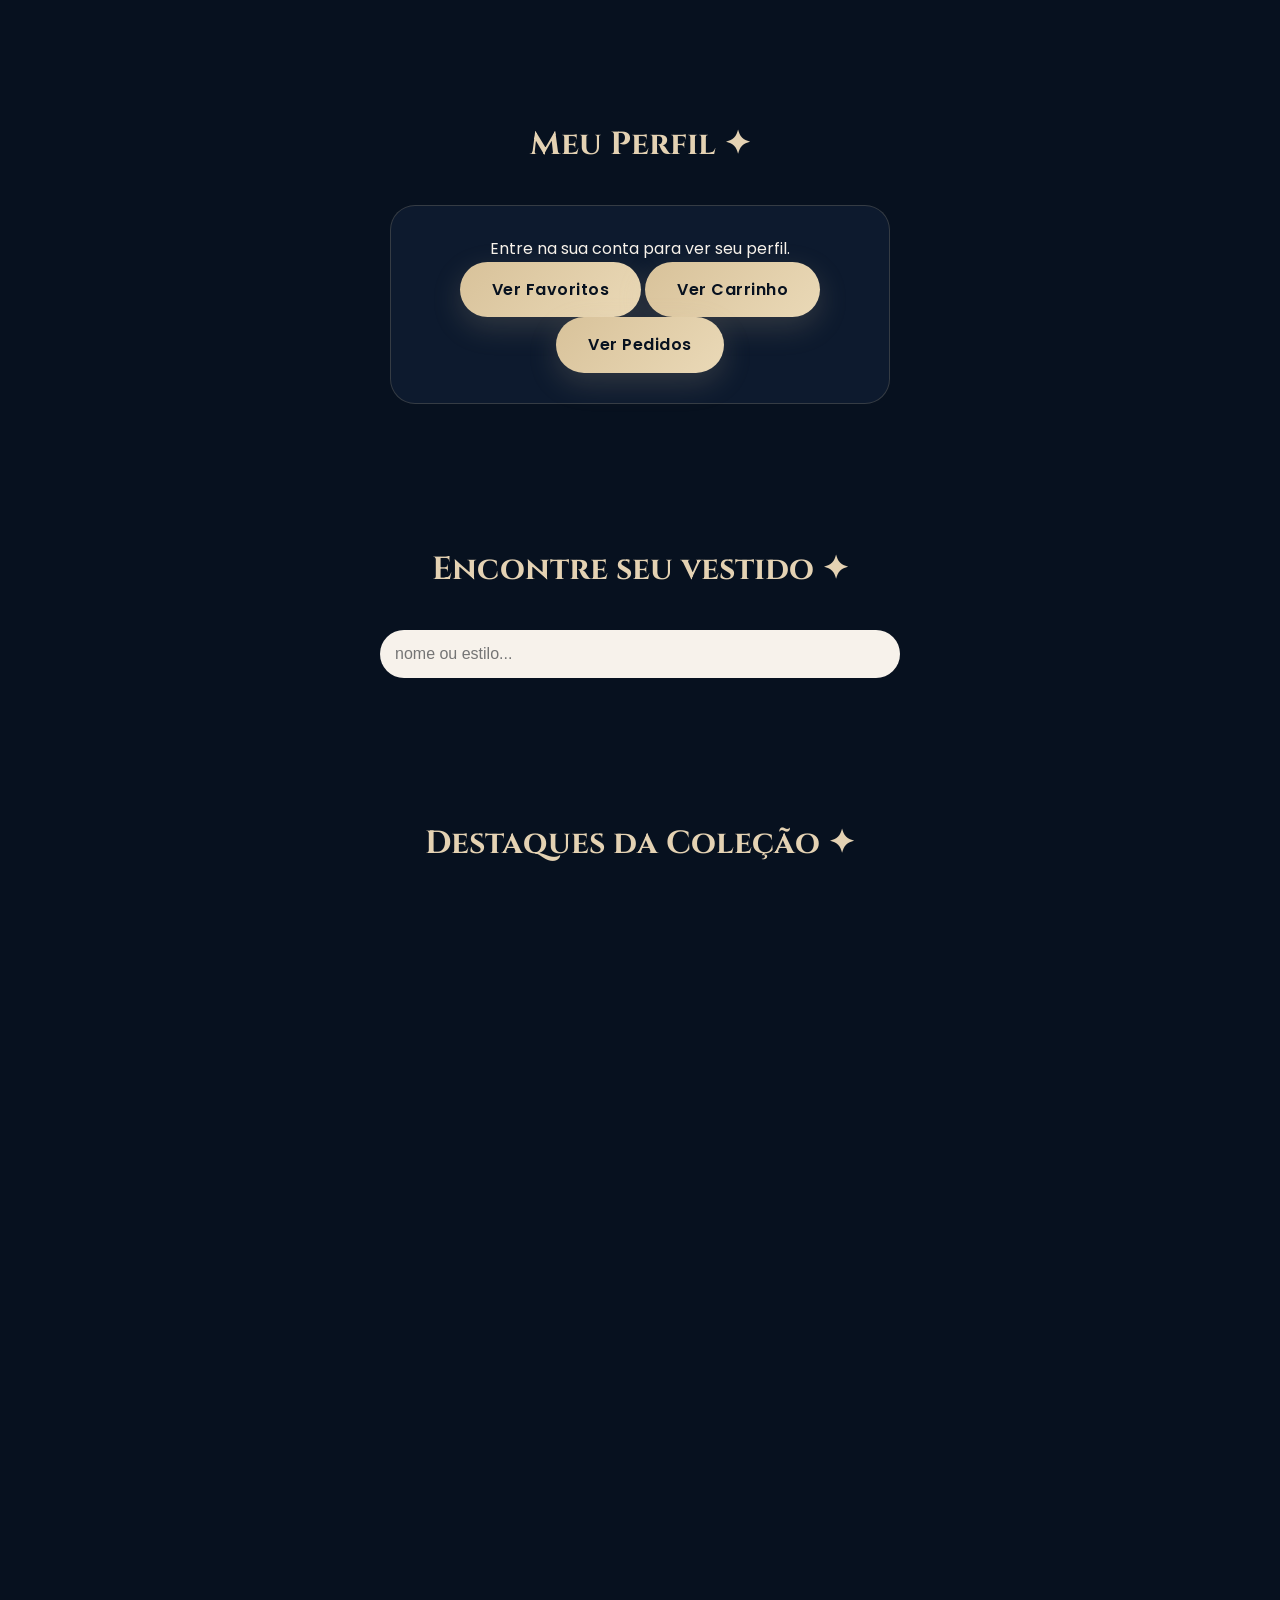
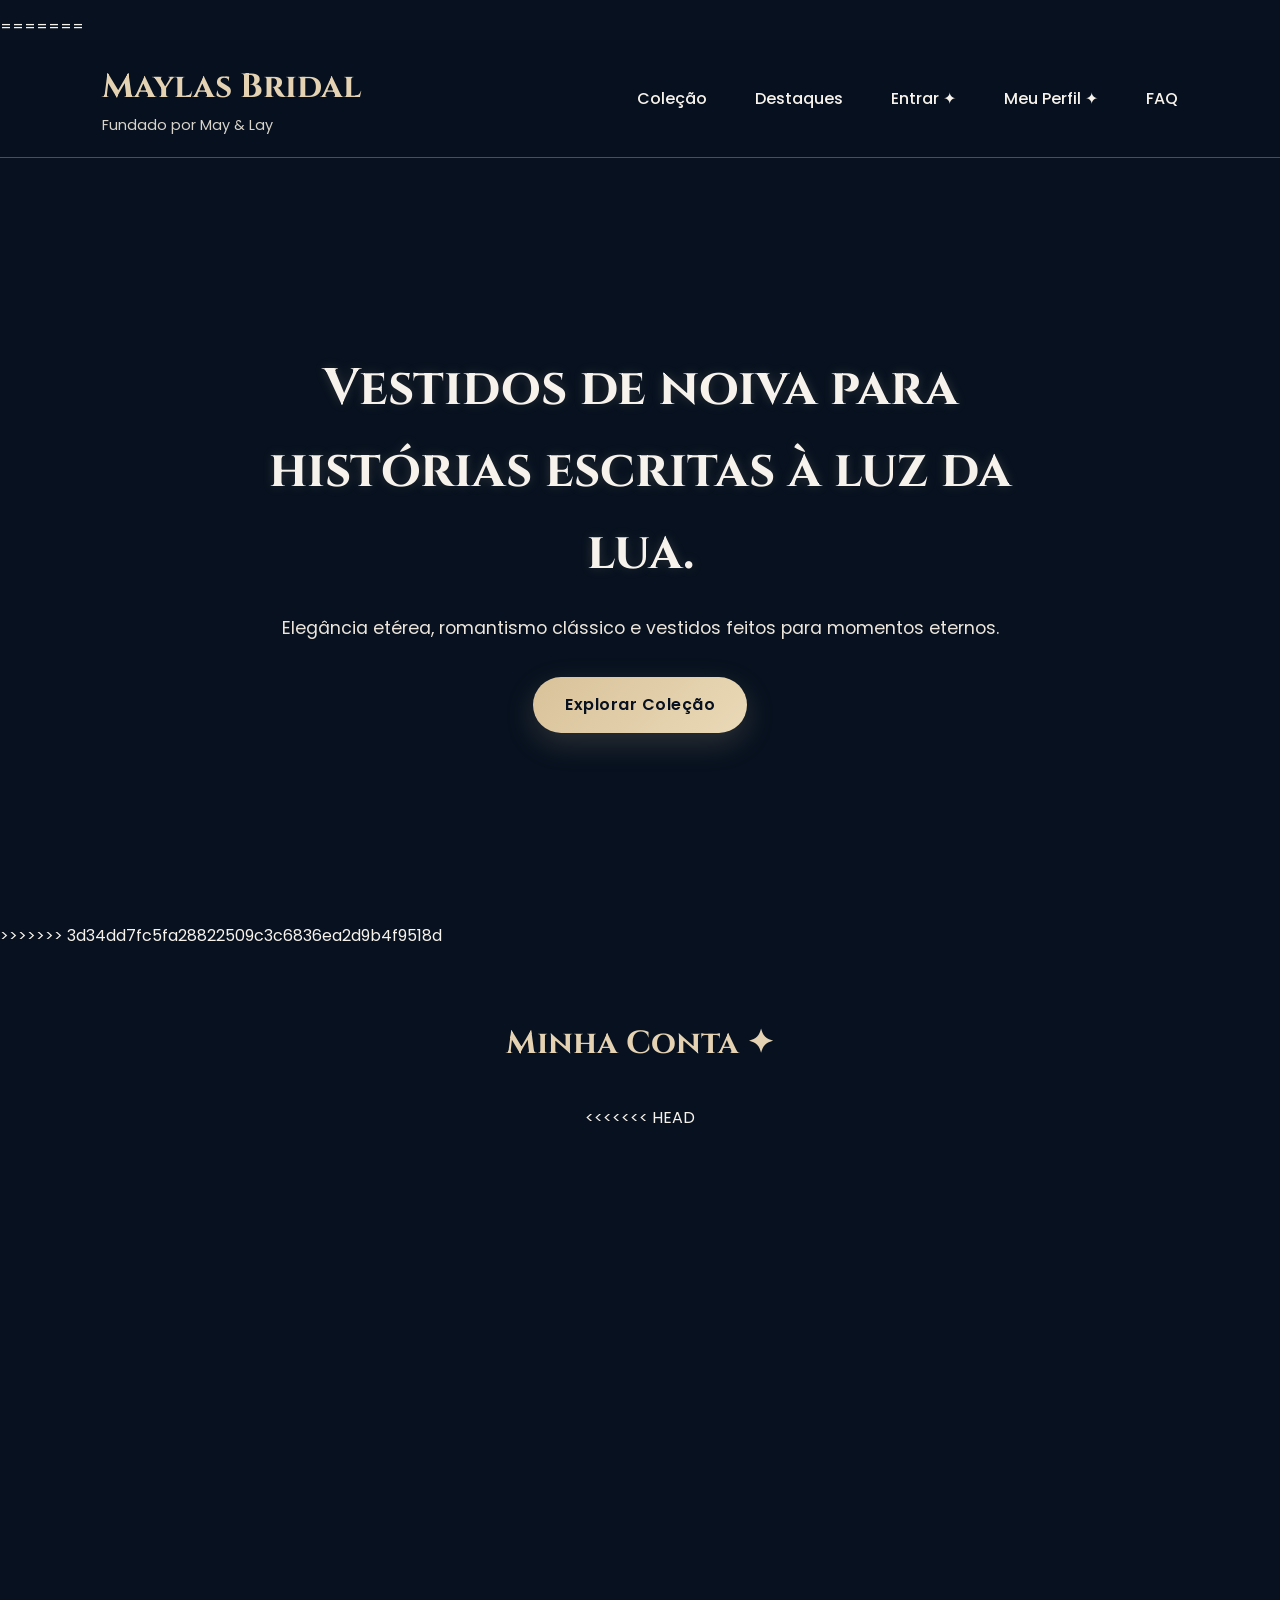
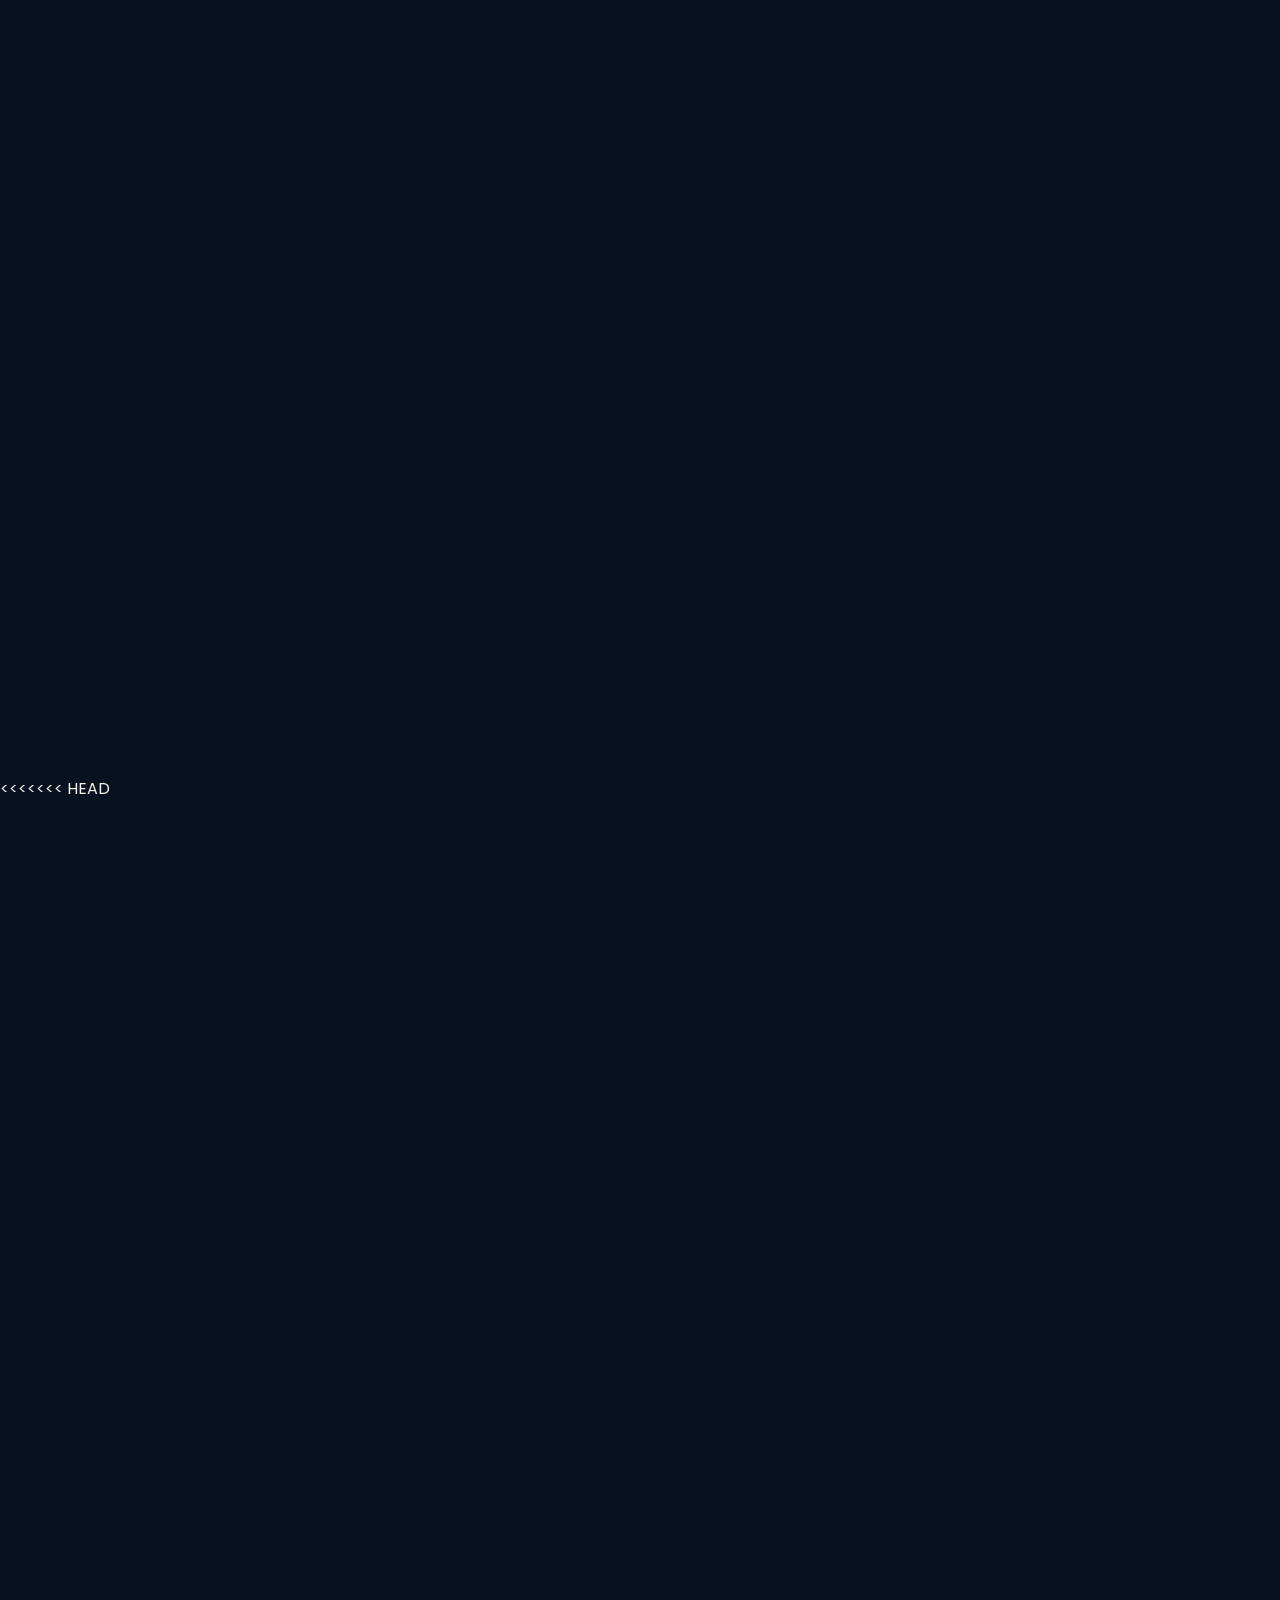
==== commit 330ba0ae: "Atualiza todos os arquivos do projeto" ====
--- a/index.html
+++ b/index.html
@@ -1,5 +1,6 @@
 <!DOCTYPE html>
 <html lang="pt-BR">
+
 <head>
     <meta charset="UTF-8">
     <meta name="viewport" content="width=device-width, initial-scale=1.0">
@@ -9,11 +10,13 @@
 
     <link rel="preconnect" href="https://fonts.googleapis.com">
     <link rel="preconnect" href="https://fonts.gstatic.com" crossorigin>
+
     <link href="https://fonts.googleapis.com/css2?family=Cinzel:wght@400;600&family=Poppins:wght@300;400;500;600&display=swap" rel="stylesheet">
 </head>
 
 <body>
 
+<<<<<<< HEAD
 <!-- LOADER -->
 
 <div id="loader">
@@ -23,10 +26,16 @@
 
 <header>
     <div class="logo">
+=======
+    <!-- LOADER -->
+
+    <div id="loader">
+>>>>>>> 3d34dd7fc5fa28822509c3c6836ea2d9b4f9518d
         <h1>Maylas Bridal</h1>
-        <p>Fundado por May & Lay</p>
-    </div>
-
+        <p>Noivas Abençoadas sob a luz da lua ✦</p>
+    </div>
+
+<<<<<<< HEAD
     <nav>
         <a href="#catalogo">Coleção</a>
         <a href="#destaques">Destaques</a>
@@ -136,12 +145,41 @@
 
     </div>
 </section>
-
-<section id="catalogo">
-    <h2>Coleção Bridal ✦</h2>
-
-    <div class="produtos">
-
+=======
+    <!-- HEADER -->
+
+    <header>
+        <div class="logo">
+            <h1>Maylas Bridal</h1>
+            <p>Fundado por May & Lay</p>
+        </div>
+
+        <nav>
+            <a href="#catalogo">Coleção</a>
+            <a href="#destaques">Destaques</a>
+            <a href="#login">Entrar ✦</a>
+            <a href="#perfil">Meu Perfil ✦</a>
+            <a href="#faq">FAQ</a>
+        </nav>
+    </header>
+
+    <!-- HERO -->
+
+    <section class="hero">
+        <div class="hero-text">
+            <h2>Vestidos de noiva para histórias escritas à luz da lua.</h2>
+            <p>Elegância etérea, romantismo clássico e vestidos feitos para momentos eternos.</p>
+            <a href="#catalogo" class="btn">Explorar Coleção</a>
+        </div>
+    </section>
+>>>>>>> 3d34dd7fc5fa28822509c3c6836ea2d9b4f9518d
+
+    <!-- LOGIN -->
+
+    <section id="login" class="login">
+        <h2>Minha Conta ✦</h2>
+
+<<<<<<< HEAD
         <div class="card">
             <img src="imagens/vestido1.jpeg" alt="New Moon">
             <h3>New Moon</h3>
@@ -151,8 +189,27 @@
             <button onclick="adicionarCarrinho('New Moon',4900)">Adicionar</button>
             <button onclick="abrirDetalhes('New Moon')" class="detalhes-btn">Ver Detalhes ✦</button>
             <button onclick="favoritar('New Moon')" class="favorito-btn">Favoritar ✦</button>
-        </div>
-
+=======
+        <div class="login-box">
+            <input type="email" placeholder="Seu email" id="email">
+            <input type="password" placeholder="Senha" id="senha">
+
+            <button onclick="login()">Entrar</button>
+
+            <button onclick="cadastro()" class="cadastro-btn">
+                Criar Conta
+            </button>
+
+            <p id="mensagemLogin"></p>
+
+            <button onclick="sair()" class="sair-btn">
+                Sair da conta
+            </button>
+>>>>>>> 3d34dd7fc5fa28822509c3c6836ea2d9b4f9518d
+        </div>
+    </section>
+
+<<<<<<< HEAD
         <div class="card">
             <img src="imagens/vestido2.jpeg" alt="Ariel Lace">
             <h3>Ariel Lace</h3>
@@ -162,8 +219,59 @@
             <button onclick="adicionarCarrinho('Ariel Lace',3500)">Adicionar</button>
             <button onclick="abrirDetalhes('Ariel Lace')" class="detalhes-btn">Ver Detalhes ✦</button>
             <button onclick="favoritar('Ariel Lace')" class="favorito-btn">Favoritar ✦</button>
-        </div>
-
+=======
+    <!-- PERFIL -->
+
+    <section id="perfil" class="perfil">
+        <h2>Meu Perfil ✦</h2>
+
+        <div class="perfil-box">
+            <p id="perfilEmail">Entre na sua conta para ver seu perfil.</p>
+
+            <a href="#listaFavoritos" class="perfil-link">Ver Favoritos</a>
+            <a href="#listaCarrinho" class="perfil-link">Ver Carrinho</a>
+            <a href="#listaPedidos" class="perfil-link">Ver Pedidos</a>
+>>>>>>> 3d34dd7fc5fa28822509c3c6836ea2d9b4f9518d
+        </div>
+    </section>
+
+    <!-- PESQUISA -->
+
+    <section class="pesquisa">
+        <h2>Encontre seu vestido ✦</h2>
+        <input type="text" id="pesquisa" placeholder="nome ou estilo...">
+    </section>
+
+    <!-- DESTAQUES -->
+
+    <section id="destaques">
+        <h2>Destaques da Coleção ✦</h2>
+
+        <div class="produtos">
+
+            <div class="card">
+                <img src="imagens/vestido1.jpeg" alt="New Moon">
+                <h3>New Moon</h3>
+                <p class="categoria">Noiva Celestial</p>
+                <p class="preco">R$ 4.900</p>
+
+                <button onclick="adicionarCarrinho('New Moon',4900)">Adicionar</button>
+                <button onclick="abrirDetalhes('New Moon')" class="detalhes-btn">Ver Detalhes ✦</button>
+                <button onclick="favoritar('New Moon')" class="favorito-btn">Favoritar ✦</button>
+            </div>
+
+            <div class="card">
+                <img src="imagens/vestido2.jpeg" alt="Ariel Lace">
+                <h3>Ariel Lace</h3>
+                <p class="categoria">Sereia da Lua</p>
+                <p class="preco">R$ 3.500</p>
+
+                <button onclick="adicionarCarrinho('Ariel Lace',3500)">Adicionar</button>
+                <button onclick="abrirDetalhes('Ariel Lace')" class="detalhes-btn">Ver Detalhes ✦</button>
+                <button onclick="favoritar('Ariel Lace')" class="favorito-btn">Favoritar ✦</button>
+            </div>
+
+<<<<<<< HEAD
         <div class="card">
             <img src="imagens/vestido3.jpeg" alt="Aurora Lace">
             <h3>Aurora Lace</h3>
@@ -173,8 +281,107 @@
             <button onclick="adicionarCarrinho('Aurora Lace',4500)">Adicionar</button>
             <button onclick="abrirDetalhes('Aurora Lace')" class="detalhes-btn">Ver Detalhes ✦</button>
             <button onclick="favoritar('Aurora Lace')" class="favorito-btn">Favoritar ✦</button>
-        </div>
-
+=======
+>>>>>>> 3d34dd7fc5fa28822509c3c6836ea2d9b4f9518d
+        </div>
+    </section>
+
+    <!-- CATÁLOGO -->
+
+    <section id="catalogo">
+        <h2>Coleção Bridal ✦</h2>
+
+        <div class="produtos">
+
+            <div class="card">
+                <img src="imagens/vestido1.jpeg" alt="New Moon">
+                <h3>New Moon</h3>
+                <p class="categoria">Noiva Celestial</p>
+                <p class="preco">R$ 4.900</p>
+
+                <button onclick="adicionarCarrinho('New Moon',4900)">Adicionar</button>
+                <button onclick="abrirDetalhes('New Moon')" class="detalhes-btn">Ver Detalhes ✦</button>
+                <button onclick="favoritar('New Moon')" class="favorito-btn">Favoritar ✦</button>
+            </div>
+
+            <div class="card">
+                <img src="imagens/vestido2.jpeg" alt="Ariel Lace">
+                <h3>Ariel Lace</h3>
+                <p class="categoria">Sereia da Lua</p>
+                <p class="preco">R$ 3.500</p>
+
+                <button onclick="adicionarCarrinho('Ariel Lace',3500)">Adicionar</button>
+                <button onclick="abrirDetalhes('Ariel Lace')" class="detalhes-btn">Ver Detalhes ✦</button>
+                <button onclick="favoritar('Ariel Lace')" class="favorito-btn">Favoritar ✦</button>
+            </div>
+
+            <div class="card">
+                <img src="imagens/vestido3.jpeg" alt="Aurora Lace">
+                <h3>Aurora Lace</h3>
+                <p class="categoria">Renda Vintage</p>
+                <p class="preco">R$ 4.500</p>
+
+                <button onclick="adicionarCarrinho('Aurora Lace',4500)">Adicionar</button>
+                <button onclick="abrirDetalhes('Aurora Lace')" class="detalhes-btn">Ver Detalhes ✦</button>
+                <button onclick="favoritar('Aurora Lace')" class="favorito-btn">Favoritar ✦</button>
+            </div>
+
+            <div class="card">
+                <img src="imagens/vestido4.jpeg" alt="Celestia">
+                <h3>Celestia</h3>
+                <p class="categoria">Cisney Rendado</p>
+                <p class="preco">R$ 3.100</p>
+
+                <button onclick="adicionarCarrinho('Celestia',3100)">Adicionar</button>
+                <button onclick="abrirDetalhes('Celestia')" class="detalhes-btn">Ver Detalhes ✦</button>
+                <button onclick="favoritar('Celestia')" class="favorito-btn">Favoritar ✦</button>
+            </div>
+
+            <div class="card">
+                <img src="imagens/vestido5.jpeg" alt="Queen Garden">
+                <h3>Queen Garden</h3>
+                <p class="categoria">Luxo fatal</p>
+                <p class="preco">R$ 5.800</p>
+
+                <button onclick="adicionarCarrinho('Queen Garden',5800)">Adicionar</button>
+                <button onclick="abrirDetalhes('Queen Garden')" class="detalhes-btn">Ver Detalhes ✦</button>
+                <button onclick="favoritar('Queen Garden')" class="favorito-btn">Favoritar ✦</button>
+            </div>
+
+            <div class="card">
+                <img src="imagens/vestido6.jpeg" alt="Princess Bride">
+                <h3>Princess Bride</h3>
+                <p class="categoria">Romântico Clássico</p>
+                <p class="preco">R$ 4.700</p>
+
+                <button onclick="adicionarCarrinho('Princess Bride',4700)">Adicionar</button>
+                <button onclick="abrirDetalhes('Princess Bride')" class="detalhes-btn">Ver Detalhes ✦</button>
+                <button onclick="favoritar('Princess Bride')" class="favorito-btn">Favoritar ✦</button>
+            </div>
+
+            <div class="card">
+                <img src="imagens/vestido7.jpeg" alt="Angel Bride">
+                <h3>Angel Bride</h3>
+                <p class="categoria">Anjo floral</p>
+                <p class="preco">R$ 4.000</p>
+
+                <button onclick="adicionarCarrinho('Angel Bride',4000)">Adicionar</button>
+                <button onclick="abrirDetalhes('Angel Bride')" class="detalhes-btn">Ver Detalhes ✦</button>
+                <button onclick="favoritar('Angel Bride')" class="favorito-btn">Favoritar ✦</button>
+            </div>
+
+            <div class="card">
+                <img src="imagens/vestido8.jpeg" alt="Midnight Pearl">
+                <h3>Midnight Pearl</h3>
+                <p class="categoria">Noiva Mística</p>
+                <p class="preco">R$ 4.500</p>
+
+                <button onclick="adicionarCarrinho('Midnight Pearl',4500)">Adicionar</button>
+                <button onclick="abrirDetalhes('Midnight Pearl')" class="detalhes-btn">Ver Detalhes ✦</button>
+                <button onclick="favoritar('Midnight Pearl')" class="favorito-btn">Favoritar ✦</button>
+            </div>
+
+<<<<<<< HEAD
         <div class="card">
             <img src="imagens/vestido4.jpeg" alt="Celestia">
             <h3>Celestia</h3>
@@ -184,8 +391,12 @@
             <button onclick="adicionarCarrinho('Celestia',3100)">Adicionar</button>
             <button onclick="abrirDetalhes('Celestia')" class="detalhes-btn">Ver Detalhes ✦</button>
             <button onclick="favoritar('Celestia')" class="favorito-btn">Favoritar ✦</button>
-        </div>
-
+=======
+>>>>>>> 3d34dd7fc5fa28822509c3c6836ea2d9b4f9518d
+        </div>
+    </section>
+
+<<<<<<< HEAD
         <div class="card">
             <img src="imagens/vestido5.jpeg" alt="Queen Garden">
             <h3>Queen Garden</h3>
@@ -229,10 +440,22 @@
             <button onclick="abrirDetalhes('Midnight Pearl')" class="detalhes-btn">Ver Detalhes ✦</button>
             <button onclick="favoritar('Midnight Pearl')" class="favorito-btn">Favoritar ✦</button>
         </div>
-
-    </div>
-</section>
-
+=======
+    <!-- CARRINHO -->
+
+    <section class="carrinho">
+        <h2>Seu Pedido ✦</h2>
+
+        <ul id="listaCarrinho"></ul>
+
+        <h3 id="total">Total: R$ 0</h3>
+>>>>>>> 3d34dd7fc5fa28822509c3c6836ea2d9b4f9518d
+
+        <button onclick="finalizarPedido()" class="finalizar-btn">
+            Finalizar Pedido pelo WhatsApp ✦
+        </button>
+
+<<<<<<< HEAD
 <section class="carrinho">
     <h2>Seu Pedido ✦</h2>
 
@@ -263,25 +486,30 @@
         Compartilhar Lista de Desejos ✦
     </button>
 </section>
-
-<section class="historico">
-    <h2>Meus Pedidos ✦</h2>
-    <ul id="listaPedidos"></ul>
-</section>
-
-<section id="faq">
-    <h2>FAQ ✦</h2>
-
-    <div class="faq-item">
-        <h3>Fazem vestidos sob medida?</h3>
-        <p>Sim, criamos modelos exclusivos e personalizados.</p>
-    </div>
-
-    <div class="faq-item">
-        <h3>Qual o prazo?</h3>
-        <p>O prazo depende do modelo e da personalização.</p>
-    </div>
-
+=======
+        <button onclick="esvaziarCarrinho()" class="limpar-btn">
+            Esvaziar Carrinho
+        </button>
+    </section>
+
+    <!-- FAVORITOS -->
+>>>>>>> 3d34dd7fc5fa28822509c3c6836ea2d9b4f9518d
+
+    <section class="favoritos">
+        <h2>Meus Favoritos ✦</h2>
+        <ul id="listaFavoritos"></ul>
+    </section>
+
+    <!-- HISTÓRICO -->
+
+    <section class="historico">
+        <h2>Meus Pedidos ✦</h2>
+        <ul id="listaPedidos"></ul>
+    </section>
+
+    <!-- FAQ -->
+
+<<<<<<< HEAD
     <div class="faq-item">
         <h3>Como funciona a encomenda?</h3>
         <p>O atendimento e orçamento acontecem pelo WhatsApp.</p>
@@ -292,10 +520,17 @@
         <p>Nesta versão, o Pix é uma simulação de checkout para apresentação do TCC.</p>
     </div>
 </section>
-
-<section class="contato">
-    <h2>Deseja um vestido exclusivo?</h2>
-
+=======
+    <section id="faq">
+        <h2>FAQ ✦</h2>
+>>>>>>> 3d34dd7fc5fa28822509c3c6836ea2d9b4f9518d
+
+        <div class="faq-item">
+            <h3>Fazem vestidos sob medida?</h3>
+            <p>Sim, criamos modelos exclusivos e personalizados.</p>
+        </div>
+
+<<<<<<< HEAD
     <a
         class="whats"
         href="https://wa.me/5511987595486?text=Olá! Vim pelo Maylas Bridal e gostaria de conversar sobre um vestido de noiva."
@@ -312,35 +547,72 @@
 <section id="modalVestido" class="modal">
     <div class="modal-content">
         <span onclick="fecharModal()" class="fechar">&times;</span>
-
-        <img id="modalImagem" src="" alt="Imagem do vestido">
-
-        <div class="miniaturas" id="miniaturas"></div>
-
+=======
+        <div class="faq-item">
+            <h3>Qual o prazo?</h3>
+            <p>O prazo depende do modelo e da personalização.</p>
+        </div>
+
+        <div class="faq-item">
+            <h3>Como funciona a encomenda?</h3>
+            <p>O atendimento e orçamento acontecem pelo WhatsApp.</p>
+        </div>
+    </section>
+
+    <!-- CONTATO -->
+>>>>>>> 3d34dd7fc5fa28822509c3c6836ea2d9b4f9518d
+
+    <section class="contato">
+        <h2>Deseja um vestido exclusivo?</h2>
+
+        <a
+            class="whats"
+            href="https://wa.me/5511987595486?text=Olá! Vim pelo Maylas Bridal e gostaria de conversar sobre um vestido de noiva."
+            target="_blank">
+            Agendar Atendimento ✦
+        </a>
+    </section>
+
+<<<<<<< HEAD
         <h2 id="modalNome"></h2>
         <p id="modalCategoria"></p>
         <h3 id="modalPreco"></h3>
         <p id="modalDescricao"></p>
         <p id="modalEstoque"></p>
-
-        <button onclick="adicionarModalCarrinho()" class="finalizar-btn">
-            Adicionar ao Pedido ✦
-        </button>
-    </div>
-</section>
-
+=======
+    <!-- MODAL DO VESTIDO -->
+>>>>>>> 3d34dd7fc5fa28822509c3c6836ea2d9b4f9518d
+
+    <section id="modalVestido" class="modal">
+        <div class="modal-content">
+            <span onclick="fecharModal()" class="fechar">&times;</span>
+
+<<<<<<< HEAD
 <!-- MODAL CHECKOUT -->
 
 <section id="checkoutModal" class="modal">
     <div class="modal-content">
         <span onclick="fecharCheckout()" class="fechar">&times;</span>
-
-        <h2>Finalizar Pedido ✦</h2>
-
-        <div id="checkoutLista"></div>
-
-        <h3 id="checkoutTotal"></h3>
-
+=======
+            <img id="modalImagem" src="" alt="Imagem do vestido">
+
+            <div class="miniaturas" id="miniaturas"></div>
+>>>>>>> 3d34dd7fc5fa28822509c3c6836ea2d9b4f9518d
+
+            <h2 id="modalNome"></h2>
+            <p id="modalCategoria"></p>
+            <h3 id="modalPreco"></h3>
+            <p id="modalDescricao"></p>
+
+            <button onclick="adicionarModalCarrinho()" class="finalizar-btn">
+                Adicionar ao Pedido ✦
+            </button>
+        </div>
+    </section>
+
+    <!-- MODAL CHECKOUT -->
+
+<<<<<<< HEAD
         <p id="checkoutFrete"></p>
 
         <input type="text" id="nomeCliente" placeholder="Seu nome">
@@ -364,6 +636,36 @@
 <div class="cursor"></div>
 <div class="cursor-blur"></div>
 <script type="module" src="script.js"></script>
+=======
+    <section id="checkoutModal" class="modal">
+        <div class="modal-content">
+            <span onclick="fecharCheckout()" class="fechar">&times;</span>
+
+            <h2>Finalizar Pedido ✦</h2>
+
+            <div id="checkoutLista"></div>
+
+            <h3 id="checkoutTotal"></h3>
+
+            <input
+                type="text"
+                id="nomeCliente"
+                placeholder="Seu nome">
+
+            <button onclick="confirmarCheckout()" class="finalizar-btn">
+                Confirmar Pedido ✦
+            </button>
+        </div>
+    </section>
+
+    <!-- FOOTER -->
+
+    <footer>
+        <p>© 2026 Maylas Bridal | Fundado por May & Lay</p>
+    </footer>
+
+    <script type="module" src="script.js"></script>
+>>>>>>> 3d34dd7fc5fa28822509c3c6836ea2d9b4f9518d
 
 </body>
 </html>
--- a/style.css
+++ b/style.css
@@ -872,6 +872,7 @@
         width:95%;
         padding:28px;
     }
+<<<<<<< HEAD
 
     .modal-content{
         padding:20px;
@@ -1127,5 +1128,97 @@
     background: #f7f2eb;
     color: #07111f;
     margin: 5px 0;
+=======
+    /* LOADER */
+
+#loader{
+    position:fixed;
+    inset:0;
+    background:#050d18;
+    display:flex;
+    flex-direction:column;
+    justify-content:center;
+    align-items:center;
+    z-index:99999;
+    transition:1s;
+}
+
+#loader h1{
+    font-family:'Cinzel',serif;
+    color:#e4d2b3;
+    font-size:4rem;
+    animation:glow 2s infinite alternate;
+}
+
+#loader p{
+    color:#d9d4cb;
+    margin-top:10px;
+}
+
+.loader-hidden{
+    opacity:0;
+    visibility:hidden;
+}
+
+@keyframes glow{
+    from{
+        text-shadow:0 0 10px rgba(228,210,179,0.2);
+    }
+
+    to{
+        text-shadow:0 0 25px rgba(228,210,179,0.7);
+    }
+}
+
+/* PERFIL */
+
+.perfil{
+    background:#07111f;
+    text-align:center;
+}
+
+.perfil-box{
+    max-width:500px;
+    margin:0 auto;
+    background:#0d1a2e;
+    padding:30px;
+    border-radius:25px;
+    border:1px solid rgba(216,194,154,0.2);
+}
+
+.perfil-link{
+    display:block;
+    margin:12px auto;
+    padding:14px;
+    background:#d8c29a;
+    color:#07111f;
+    text-decoration:none;
+    border-radius:30px;
+    font-weight:600;
+    transition:.3s;
+}
+
+.perfil-link:hover{
+    transform:translateY(-2px);
+}
+
+/* BOTÃO REMOVER */
+
+.remover-btn{
+    margin-left:15px;
+    background:linear-gradient(135deg,#541b1b,#6d2323);
+    color:white;
+    border:none;
+    padding:8px 14px;
+    border-radius:20px;
+    cursor:pointer;
+    font-size:0.85rem;
+    transition:0.3s;
+}
+
+.remover-btn:hover{
+    transform:translateY(-2px);
+    box-shadow:0 8px 20px rgba(109,35,35,0.35);
+>>>>>>> 3d34dd7fc5fa28822509c3c6836ea2d9b4f9518d
 }
 }
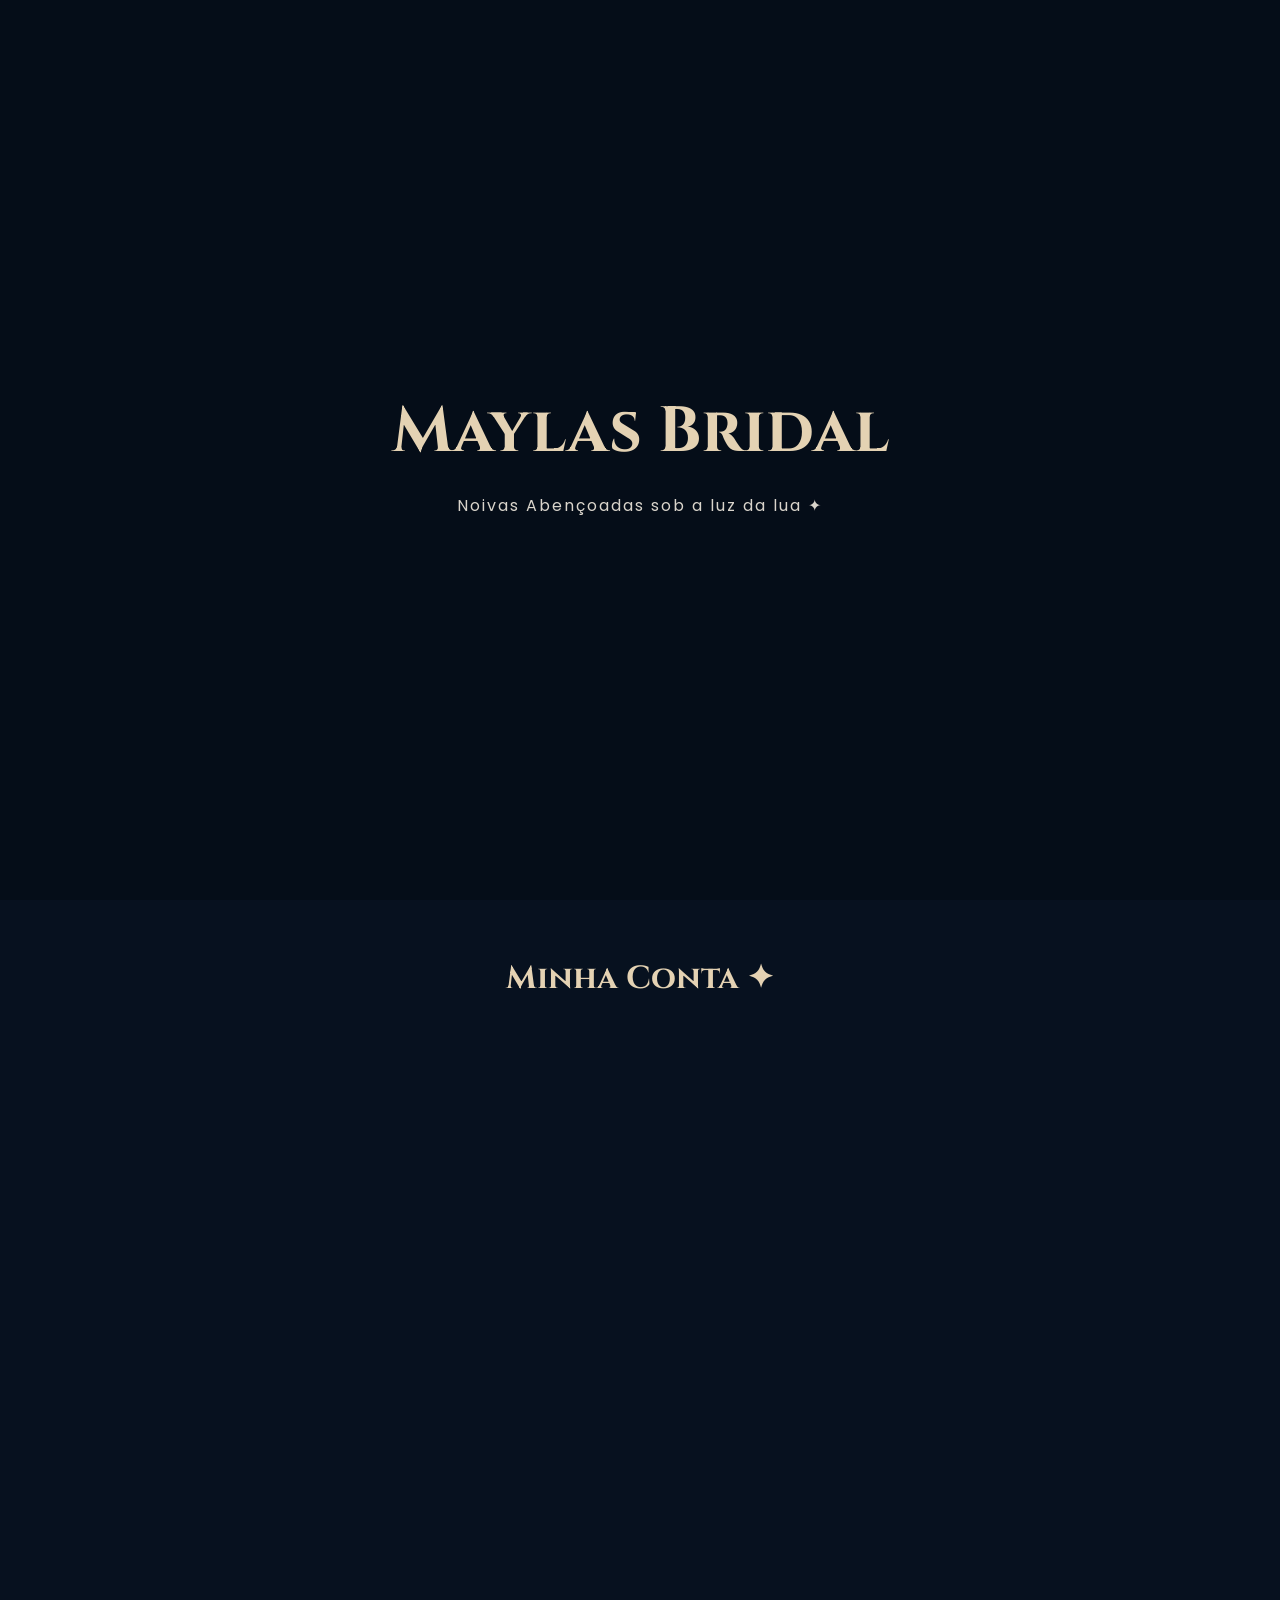
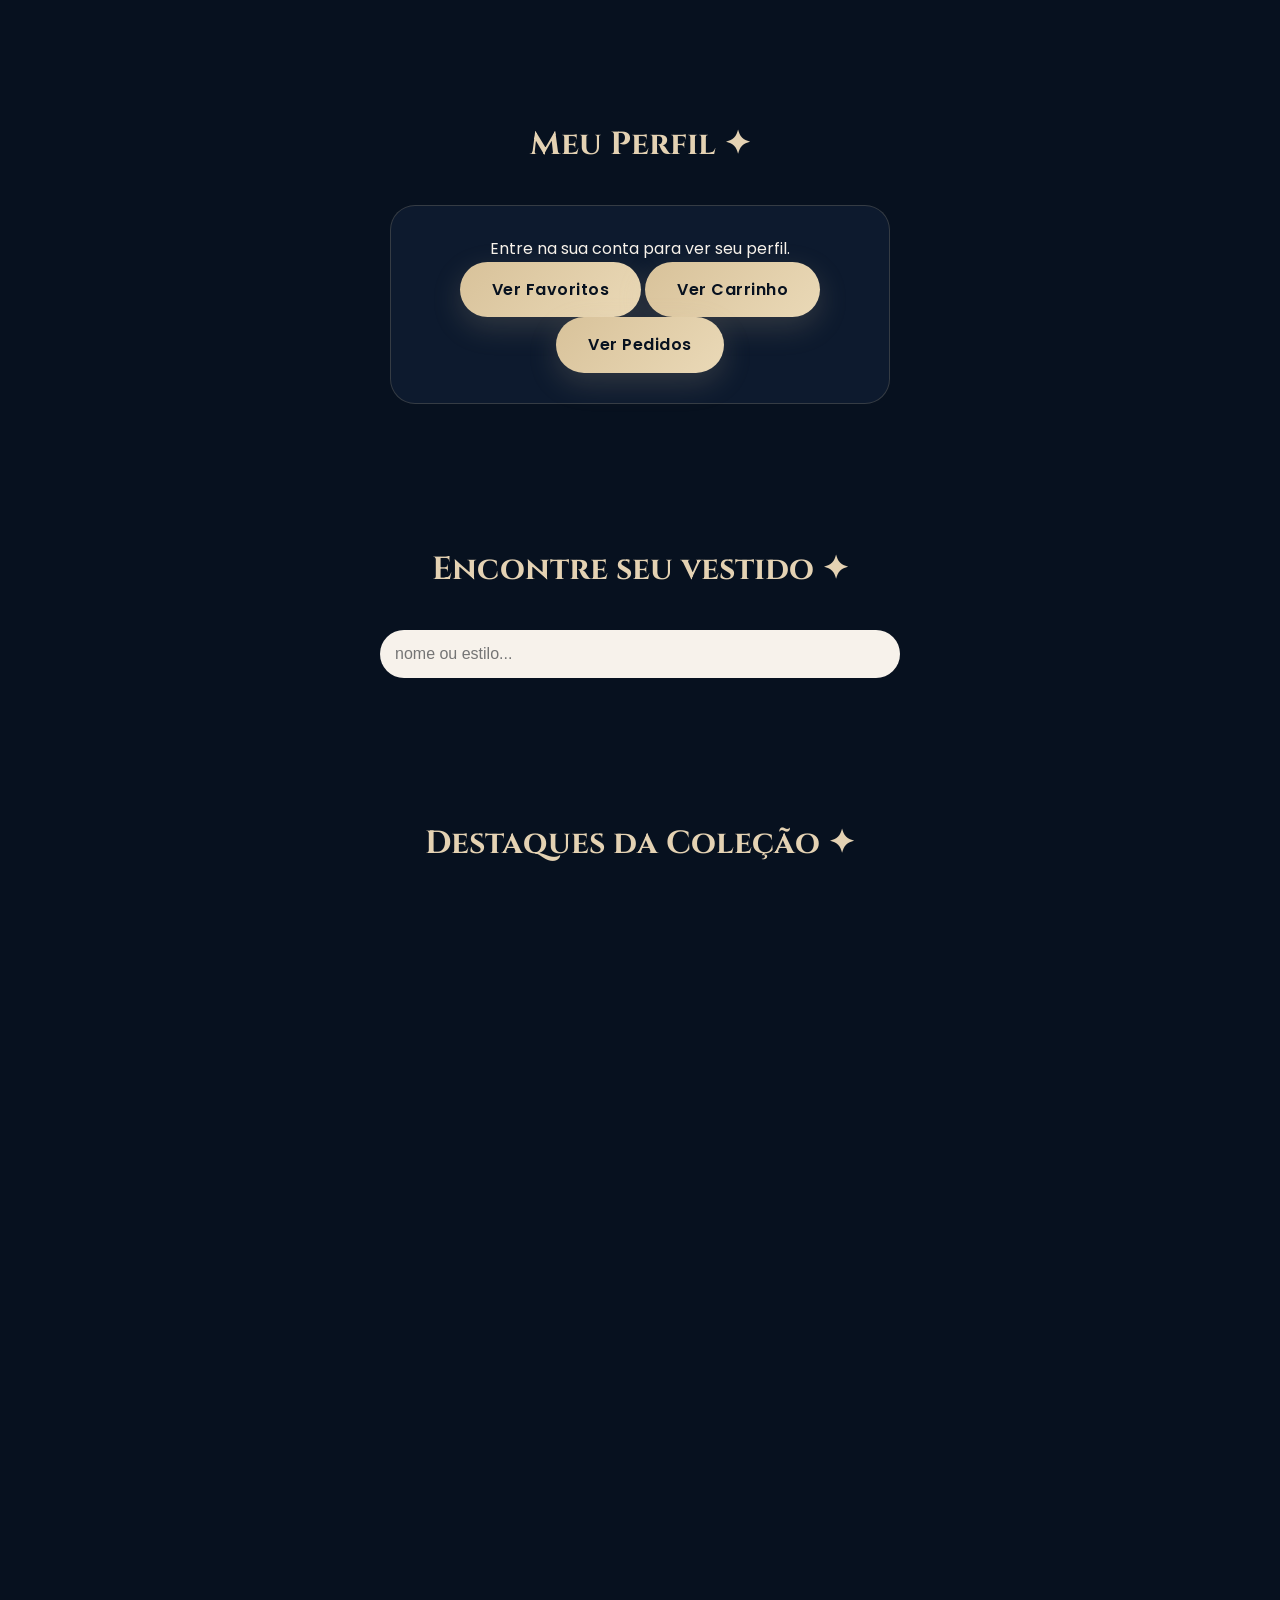
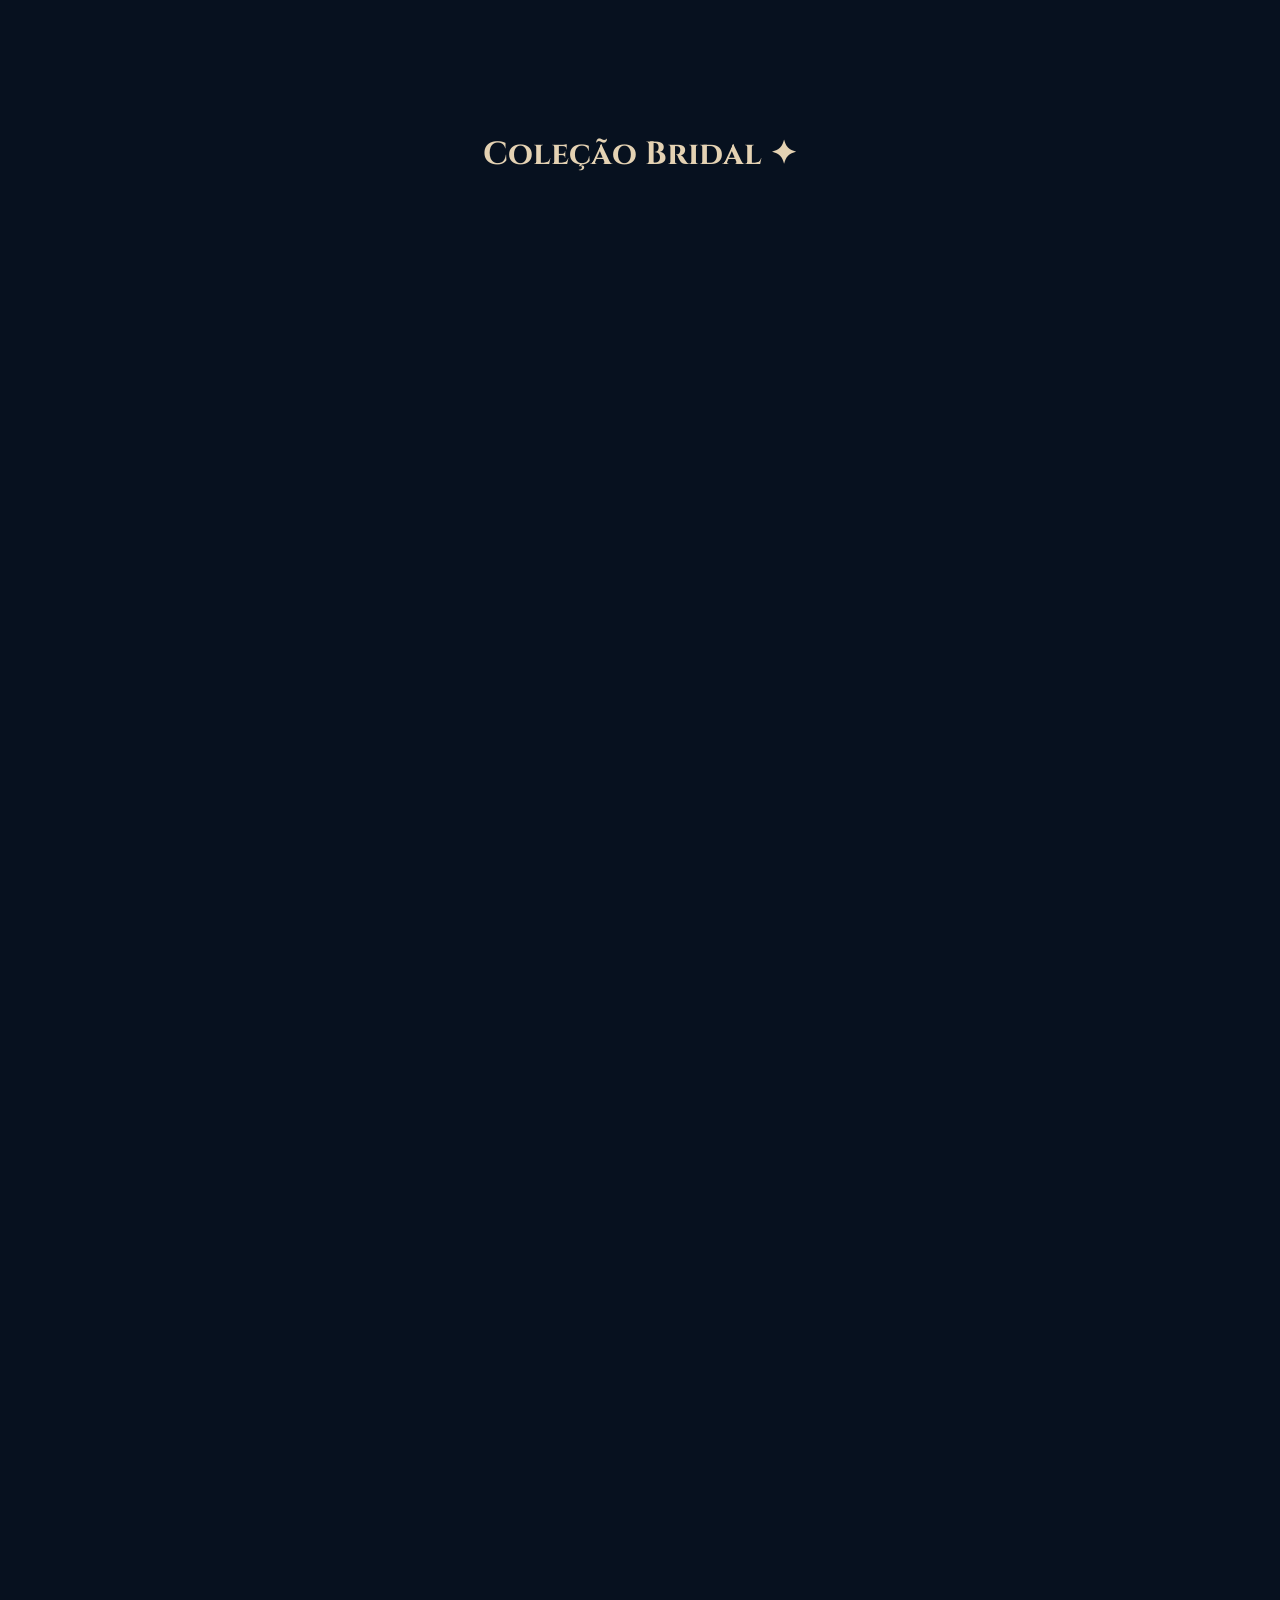
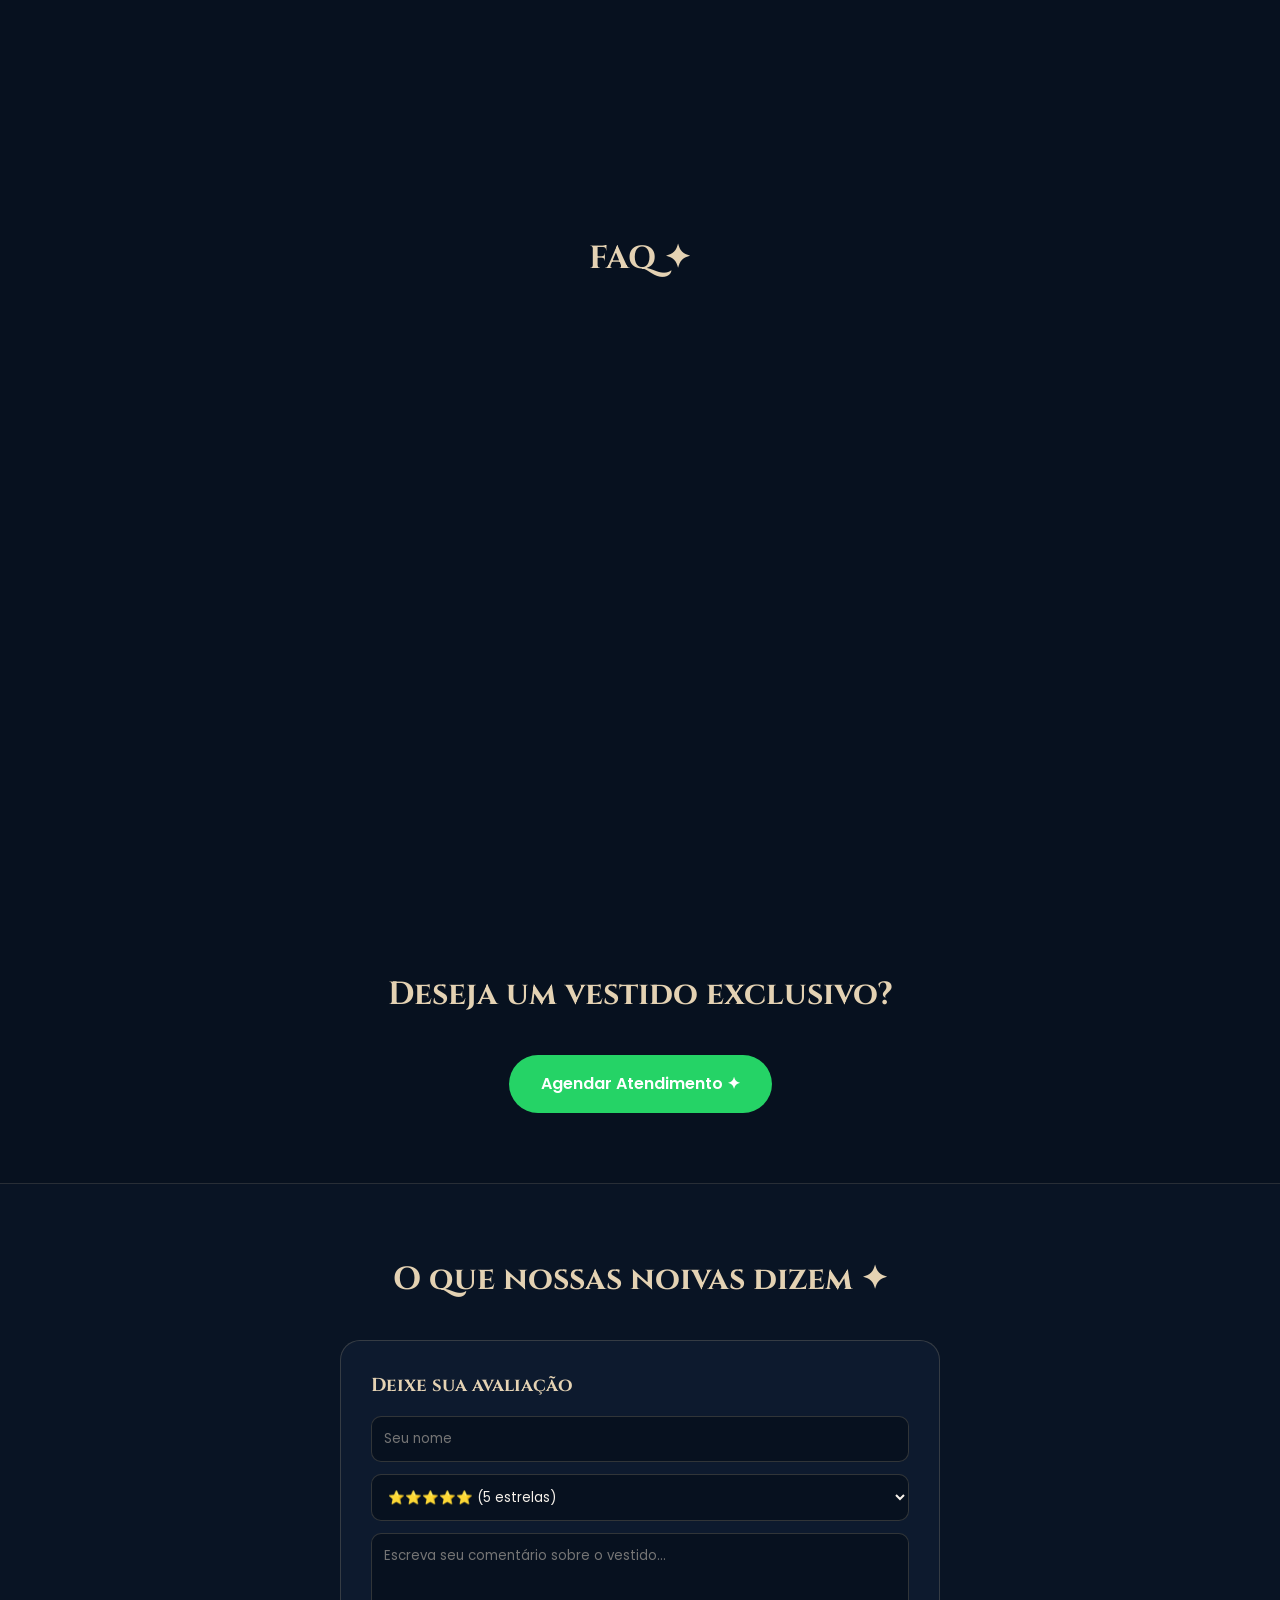
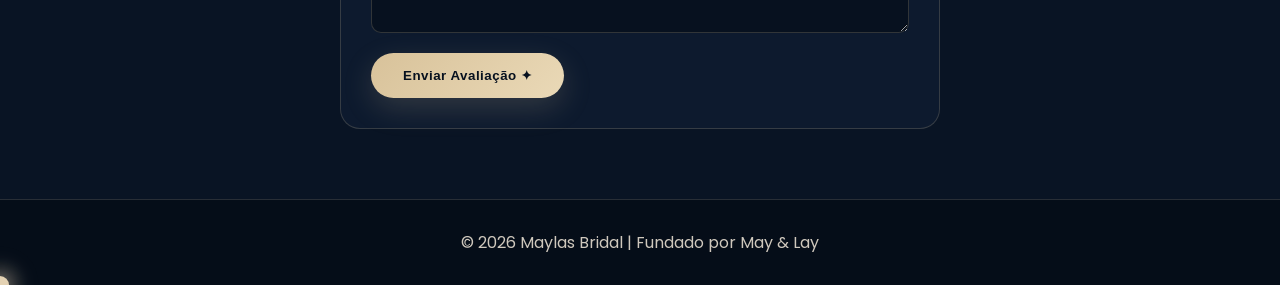
==== commit 97bb4176: "Adiciona tamanhos, cores e sistema de avaliações" ====
--- a/index.html
+++ b/index.html
@@ -1,6 +1,5 @@
 <!DOCTYPE html>
 <html lang="pt-BR">
-
 <head>
     <meta charset="UTF-8">
     <meta name="viewport" content="width=device-width, initial-scale=1.0">
@@ -10,15 +9,12 @@
 
     <link rel="preconnect" href="https://fonts.googleapis.com">
     <link rel="preconnect" href="https://fonts.gstatic.com" crossorigin>
-
     <link href="https://fonts.googleapis.com/css2?family=Cinzel:wght@400;600&family=Poppins:wght@300;400;500;600&display=swap" rel="stylesheet">
 </head>
 
 <body>
 
-<<<<<<< HEAD
 <!-- LOADER -->
-
 <div id="loader">
     <h1>Maylas Bridal</h1>
     <p>Noivas Abençoadas sob a luz da lua ✦</p>
@@ -26,16 +22,10 @@
 
 <header>
     <div class="logo">
-=======
-    <!-- LOADER -->
-
-    <div id="loader">
->>>>>>> 3d34dd7fc5fa28822509c3c6836ea2d9b4f9518d
         <h1>Maylas Bridal</h1>
-        <p>Noivas Abençoadas sob a luz da lua ✦</p>
-    </div>
-
-<<<<<<< HEAD
+        <p>Fundado por May & Lay</p>
+    </div>
+
     <nav>
         <a href="#catalogo">Coleção</a>
         <a href="#destaques">Destaques</a>
@@ -53,6 +43,7 @@
         <a href="#catalogo" class="btn">Explorar Coleção</a>
     </div>
 </section>
+
 <section id="login" class="login">
     <h2>Minha Conta ✦</h2>
 
@@ -121,22 +112,46 @@
 
     <div class="produtos">
 
+        <!-- CARD 1 -->
         <div class="card">
             <img src="imagens/vestido1.jpeg" alt="New Moon">
             <h3>New Moon</h3>
             <p class="categoria">Noiva Celestial</p>
             <p class="preco">R$ 4.900</p>
+            <div class="variacoes">
+                <select id="tamanho-New Moon">
+                    <option value="PP">PP</option>
+                    <option value="P">P</option>
+                    <option value="M" selected>M</option>
+                    <option value="G">G</option>
+                    <option value="GG">GG</option>
+                </select>
+                <select id="cor-New Moon">
+                    <option value="Branco">Branco</option>
+                    <option value="Marfim" selected>Marfim</option>
+                    <option value="Champagne">Champagne</option>
+                </select>
+            </div>
             <p class="estoque" id="estoque-New Moon"></p>
             <button onclick="adicionarCarrinho('New Moon',4900)">Adicionar</button>
             <button onclick="abrirDetalhes('New Moon')" class="detalhes-btn">Ver Detalhes ✦</button>
             <button onclick="favoritar('New Moon')" class="favorito-btn">Favoritar ✦</button>
         </div>
 
+        <!-- CARD 2 -->
         <div class="card">
             <img src="imagens/vestido2.jpeg" alt="Ariel Lace">
             <h3>Ariel Lace</h3>
             <p class="categoria">Sereia da Lua</p>
             <p class="preco">R$ 3.500</p>
+            <div class="variacoes">
+                <select id="tamanho-Ariel Lace">
+                    <option value="PP">PP</option><option value="P">P</option><option value="M" selected>M</option><option value="G">G</option><option value="GG">GG</option>
+                </select>
+                <select id="cor-Ariel Lace">
+                    <option value="Branco">Branco</option><option value="Marfim" selected>Marfim</option><option value="Champagne">Champagne</option>
+                </select>
+            </div>
             <p class="estoque" id="estoque-Ariel Lace"></p>
             <button onclick="adicionarCarrinho('Ariel Lace',3500)">Adicionar</button>
             <button onclick="abrirDetalhes('Ariel Lace')" class="detalhes-btn">Ver Detalhes ✦</button>
@@ -145,322 +160,178 @@
 
     </div>
 </section>
-=======
-    <!-- HEADER -->
-
-    <header>
-        <div class="logo">
-            <h1>Maylas Bridal</h1>
-            <p>Fundado por May & Lay</p>
-        </div>
-
-        <nav>
-            <a href="#catalogo">Coleção</a>
-            <a href="#destaques">Destaques</a>
-            <a href="#login">Entrar ✦</a>
-            <a href="#perfil">Meu Perfil ✦</a>
-            <a href="#faq">FAQ</a>
-        </nav>
-    </header>
-
-    <!-- HERO -->
-
-    <section class="hero">
-        <div class="hero-text">
-            <h2>Vestidos de noiva para histórias escritas à luz da lua.</h2>
-            <p>Elegância etérea, romantismo clássico e vestidos feitos para momentos eternos.</p>
-            <a href="#catalogo" class="btn">Explorar Coleção</a>
-        </div>
-    </section>
->>>>>>> 3d34dd7fc5fa28822509c3c6836ea2d9b4f9518d
-
-    <!-- LOGIN -->
-
-    <section id="login" class="login">
-        <h2>Minha Conta ✦</h2>
-
-<<<<<<< HEAD
+
+<section id="catalogo">
+    <h2>Coleção Bridal ✦</h2>
+
+    <div class="produtos">
+
+        <!-- CARD 1 -->
         <div class="card">
             <img src="imagens/vestido1.jpeg" alt="New Moon">
             <h3>New Moon</h3>
             <p class="categoria">Noiva Celestial</p>
             <p class="preco">R$ 4.900</p>
+            <div class="variacoes">
+                <select id="tamanho-New Moon">
+                    <option value="PP">PP</option><option value="P">P</option><option value="M" selected>M</option><option value="G">G</option><option value="GG">GG</option>
+                </select>
+                <select id="cor-New Moon">
+                    <option value="Branco">Branco</option><option value="Marfim" selected>Marfim</option><option value="Champagne">Champagne</option>
+                </select>
+            </div>
             <p class="estoque" id="estoque-card-New Moon"></p>
             <button onclick="adicionarCarrinho('New Moon',4900)">Adicionar</button>
             <button onclick="abrirDetalhes('New Moon')" class="detalhes-btn">Ver Detalhes ✦</button>
             <button onclick="favoritar('New Moon')" class="favorito-btn">Favoritar ✦</button>
-=======
-        <div class="login-box">
-            <input type="email" placeholder="Seu email" id="email">
-            <input type="password" placeholder="Senha" id="senha">
-
-            <button onclick="login()">Entrar</button>
-
-            <button onclick="cadastro()" class="cadastro-btn">
-                Criar Conta
-            </button>
-
-            <p id="mensagemLogin"></p>
-
-            <button onclick="sair()" class="sair-btn">
-                Sair da conta
-            </button>
->>>>>>> 3d34dd7fc5fa28822509c3c6836ea2d9b4f9518d
-        </div>
-    </section>
-
-<<<<<<< HEAD
+        </div>
+
+        <!-- CARD 2 -->
         <div class="card">
             <img src="imagens/vestido2.jpeg" alt="Ariel Lace">
             <h3>Ariel Lace</h3>
             <p class="categoria">Sereia da Lua</p>
             <p class="preco">R$ 3.500</p>
+            <div class="variacoes">
+                <select id="tamanho-Ariel Lace">
+                    <option value="PP">PP</option><option value="P">P</option><option value="M" selected>M</option><option value="G">G</option><option value="GG">GG</option>
+                </select>
+                <select id="cor-Ariel Lace">
+                    <option value="Branco">Branco</option><option value="Marfim" selected>Marfim</option><option value="Champagne">Champagne</option>
+                </select>
+            </div>
             <p class="estoque" id="estoque-card-Ariel Lace"></p>
             <button onclick="adicionarCarrinho('Ariel Lace',3500)">Adicionar</button>
             <button onclick="abrirDetalhes('Ariel Lace')" class="detalhes-btn">Ver Detalhes ✦</button>
             <button onclick="favoritar('Ariel Lace')" class="favorito-btn">Favoritar ✦</button>
-=======
-    <!-- PERFIL -->
-
-    <section id="perfil" class="perfil">
-        <h2>Meu Perfil ✦</h2>
-
-        <div class="perfil-box">
-            <p id="perfilEmail">Entre na sua conta para ver seu perfil.</p>
-
-            <a href="#listaFavoritos" class="perfil-link">Ver Favoritos</a>
-            <a href="#listaCarrinho" class="perfil-link">Ver Carrinho</a>
-            <a href="#listaPedidos" class="perfil-link">Ver Pedidos</a>
->>>>>>> 3d34dd7fc5fa28822509c3c6836ea2d9b4f9518d
-        </div>
-    </section>
-
-    <!-- PESQUISA -->
-
-    <section class="pesquisa">
-        <h2>Encontre seu vestido ✦</h2>
-        <input type="text" id="pesquisa" placeholder="nome ou estilo...">
-    </section>
-
-    <!-- DESTAQUES -->
-
-    <section id="destaques">
-        <h2>Destaques da Coleção ✦</h2>
-
-        <div class="produtos">
-
-            <div class="card">
-                <img src="imagens/vestido1.jpeg" alt="New Moon">
-                <h3>New Moon</h3>
-                <p class="categoria">Noiva Celestial</p>
-                <p class="preco">R$ 4.900</p>
-
-                <button onclick="adicionarCarrinho('New Moon',4900)">Adicionar</button>
-                <button onclick="abrirDetalhes('New Moon')" class="detalhes-btn">Ver Detalhes ✦</button>
-                <button onclick="favoritar('New Moon')" class="favorito-btn">Favoritar ✦</button>
-            </div>
-
-            <div class="card">
-                <img src="imagens/vestido2.jpeg" alt="Ariel Lace">
-                <h3>Ariel Lace</h3>
-                <p class="categoria">Sereia da Lua</p>
-                <p class="preco">R$ 3.500</p>
-
-                <button onclick="adicionarCarrinho('Ariel Lace',3500)">Adicionar</button>
-                <button onclick="abrirDetalhes('Ariel Lace')" class="detalhes-btn">Ver Detalhes ✦</button>
-                <button onclick="favoritar('Ariel Lace')" class="favorito-btn">Favoritar ✦</button>
-            </div>
-
-<<<<<<< HEAD
+        </div>
+
+        <!-- CARD 3 -->
         <div class="card">
             <img src="imagens/vestido3.jpeg" alt="Aurora Lace">
             <h3>Aurora Lace</h3>
             <p class="categoria">Renda Vintage</p>
             <p class="preco">R$ 4.500</p>
+            <div class="variacoes">
+                <select id="tamanho-Aurora Lace">
+                    <option value="PP">PP</option><option value="P">P</option><option value="M" selected>M</option><option value="G">G</option><option value="GG">GG</option>
+                </select>
+                <select id="cor-Aurora Lace">
+                    <option value="Branco">Branco</option><option value="Marfim" selected>Marfim</option><option value="Champagne">Champagne</option>
+                </select>
+            </div>
             <p class="estoque" id="estoque-card-Aurora Lace"></p>
             <button onclick="adicionarCarrinho('Aurora Lace',4500)">Adicionar</button>
             <button onclick="abrirDetalhes('Aurora Lace')" class="detalhes-btn">Ver Detalhes ✦</button>
             <button onclick="favoritar('Aurora Lace')" class="favorito-btn">Favoritar ✦</button>
-=======
->>>>>>> 3d34dd7fc5fa28822509c3c6836ea2d9b4f9518d
-        </div>
-    </section>
-
-    <!-- CATÁLOGO -->
-
-    <section id="catalogo">
-        <h2>Coleção Bridal ✦</h2>
-
-        <div class="produtos">
-
-            <div class="card">
-                <img src="imagens/vestido1.jpeg" alt="New Moon">
-                <h3>New Moon</h3>
-                <p class="categoria">Noiva Celestial</p>
-                <p class="preco">R$ 4.900</p>
-
-                <button onclick="adicionarCarrinho('New Moon',4900)">Adicionar</button>
-                <button onclick="abrirDetalhes('New Moon')" class="detalhes-btn">Ver Detalhes ✦</button>
-                <button onclick="favoritar('New Moon')" class="favorito-btn">Favoritar ✦</button>
-            </div>
-
-            <div class="card">
-                <img src="imagens/vestido2.jpeg" alt="Ariel Lace">
-                <h3>Ariel Lace</h3>
-                <p class="categoria">Sereia da Lua</p>
-                <p class="preco">R$ 3.500</p>
-
-                <button onclick="adicionarCarrinho('Ariel Lace',3500)">Adicionar</button>
-                <button onclick="abrirDetalhes('Ariel Lace')" class="detalhes-btn">Ver Detalhes ✦</button>
-                <button onclick="favoritar('Ariel Lace')" class="favorito-btn">Favoritar ✦</button>
-            </div>
-
-            <div class="card">
-                <img src="imagens/vestido3.jpeg" alt="Aurora Lace">
-                <h3>Aurora Lace</h3>
-                <p class="categoria">Renda Vintage</p>
-                <p class="preco">R$ 4.500</p>
-
-                <button onclick="adicionarCarrinho('Aurora Lace',4500)">Adicionar</button>
-                <button onclick="abrirDetalhes('Aurora Lace')" class="detalhes-btn">Ver Detalhes ✦</button>
-                <button onclick="favoritar('Aurora Lace')" class="favorito-btn">Favoritar ✦</button>
-            </div>
-
-            <div class="card">
-                <img src="imagens/vestido4.jpeg" alt="Celestia">
-                <h3>Celestia</h3>
-                <p class="categoria">Cisney Rendado</p>
-                <p class="preco">R$ 3.100</p>
-
-                <button onclick="adicionarCarrinho('Celestia',3100)">Adicionar</button>
-                <button onclick="abrirDetalhes('Celestia')" class="detalhes-btn">Ver Detalhes ✦</button>
-                <button onclick="favoritar('Celestia')" class="favorito-btn">Favoritar ✦</button>
-            </div>
-
-            <div class="card">
-                <img src="imagens/vestido5.jpeg" alt="Queen Garden">
-                <h3>Queen Garden</h3>
-                <p class="categoria">Luxo fatal</p>
-                <p class="preco">R$ 5.800</p>
-
-                <button onclick="adicionarCarrinho('Queen Garden',5800)">Adicionar</button>
-                <button onclick="abrirDetalhes('Queen Garden')" class="detalhes-btn">Ver Detalhes ✦</button>
-                <button onclick="favoritar('Queen Garden')" class="favorito-btn">Favoritar ✦</button>
-            </div>
-
-            <div class="card">
-                <img src="imagens/vestido6.jpeg" alt="Princess Bride">
-                <h3>Princess Bride</h3>
-                <p class="categoria">Romântico Clássico</p>
-                <p class="preco">R$ 4.700</p>
-
-                <button onclick="adicionarCarrinho('Princess Bride',4700)">Adicionar</button>
-                <button onclick="abrirDetalhes('Princess Bride')" class="detalhes-btn">Ver Detalhes ✦</button>
-                <button onclick="favoritar('Princess Bride')" class="favorito-btn">Favoritar ✦</button>
-            </div>
-
-            <div class="card">
-                <img src="imagens/vestido7.jpeg" alt="Angel Bride">
-                <h3>Angel Bride</h3>
-                <p class="categoria">Anjo floral</p>
-                <p class="preco">R$ 4.000</p>
-
-                <button onclick="adicionarCarrinho('Angel Bride',4000)">Adicionar</button>
-                <button onclick="abrirDetalhes('Angel Bride')" class="detalhes-btn">Ver Detalhes ✦</button>
-                <button onclick="favoritar('Angel Bride')" class="favorito-btn">Favoritar ✦</button>
-            </div>
-
-            <div class="card">
-                <img src="imagens/vestido8.jpeg" alt="Midnight Pearl">
-                <h3>Midnight Pearl</h3>
-                <p class="categoria">Noiva Mística</p>
-                <p class="preco">R$ 4.500</p>
-
-                <button onclick="adicionarCarrinho('Midnight Pearl',4500)">Adicionar</button>
-                <button onclick="abrirDetalhes('Midnight Pearl')" class="detalhes-btn">Ver Detalhes ✦</button>
-                <button onclick="favoritar('Midnight Pearl')" class="favorito-btn">Favoritar ✦</button>
-            </div>
-
-<<<<<<< HEAD
+        </div>
+
+        <!-- CARD 4 -->
         <div class="card">
             <img src="imagens/vestido4.jpeg" alt="Celestia">
             <h3>Celestia</h3>
             <p class="categoria">Cisney Rendado</p>
             <p class="preco">R$ 3.100</p>
+            <div class="variacoes">
+                <select id="tamanho-Celestia">
+                    <option value="PP">PP</option><option value="P">P</option><option value="M" selected>M</option><option value="G">G</option><option value="GG">GG</option>
+                </select>
+                <select id="cor-Celestia">
+                    <option value="Branco">Branco</option><option value="Marfim" selected>Marfim</option><option value="Champagne">Champagne</option>
+                </select>
+            </div>
             <p class="estoque" id="estoque-card-Celestia"></p>
             <button onclick="adicionarCarrinho('Celestia',3100)">Adicionar</button>
             <button onclick="abrirDetalhes('Celestia')" class="detalhes-btn">Ver Detalhes ✦</button>
             <button onclick="favoritar('Celestia')" class="favorito-btn">Favoritar ✦</button>
-=======
->>>>>>> 3d34dd7fc5fa28822509c3c6836ea2d9b4f9518d
-        </div>
-    </section>
-
-<<<<<<< HEAD
+        </div>
+
+        <!-- CARD 5 -->
         <div class="card">
             <img src="imagens/vestido5.jpeg" alt="Queen Garden">
             <h3>Queen Garden</h3>
             <p class="categoria">Luxo fatal</p>
             <p class="preco">R$ 5.800</p>
+            <div class="variacoes">
+                <select id="tamanho-Queen Garden">
+                    <option value="PP">PP</option><option value="P">P</option><option value="M" selected>M</option><option value="G">G</option><option value="GG">GG</option>
+                </select>
+                <select id="cor-Queen Garden">
+                    <option value="Branco">Branco</option><option value="Marfim" selected>Marfim</option><option value="Champagne">Champagne</option>
+                </select>
+            </div>
             <p class="estoque" id="estoque-card-Queen Garden"></p>
             <button onclick="adicionarCarrinho('Queen Garden',5800)">Adicionar</button>
             <button onclick="abrirDetalhes('Queen Garden')" class="detalhes-btn">Ver Detalhes ✦</button>
             <button onclick="favoritar('Queen Garden')" class="favorito-btn">Favoritar ✦</button>
         </div>
 
+        <!-- CARD 6 -->
         <div class="card">
             <img src="imagens/vestido6.jpeg" alt="Princess Bride">
             <h3>Princess Bride</h3>
             <p class="categoria">Romântico Clássico</p>
             <p class="preco">R$ 4.700</p>
+            <div class="variacoes">
+                <select id="tamanho-Princess Bride">
+                    <option value="PP">PP</option><option value="P">P</option><option value="M" selected>M</option><option value="G">G</option><option value="GG">GG</option>
+                </select>
+                <select id="cor-Princess Bride">
+                    <option value="Branco">Branco</option><option value="Marfim" selected>Marfim</option><option value="Champagne">Champagne</option>
+                </select>
+            </div>
             <p class="estoque" id="estoque-card-Princess Bride"></p>
             <button onclick="adicionarCarrinho('Princess Bride',4700)">Adicionar</button>
             <button onclick="abrirDetalhes('Princess Bride')" class="detalhes-btn">Ver Detalhes ✦</button>
             <button onclick="favoritar('Princess Bride')" class="favorito-btn">Favoritar ✦</button>
         </div>
 
+        <!-- CARD 7 -->
         <div class="card">
             <img src="imagens/vestido7.jpeg" alt="Angel Bride">
             <h3>Angel Bride</h3>
             <p class="categoria">Anjo floral</p>
             <p class="preco">R$ 4.000</p>
+            <div class="variacoes">
+                <select id="tamanho-Angel Bride">
+                    <option value="PP">PP</option><option value="P">P</option><option value="M" selected>M</option><option value="G">G</option><option value="GG">GG</option>
+                </select>
+                <select id="cor-Angel Bride">
+                    <option value="Branco">Branco</option><option value="Marfim" selected>Marfim</option><option value="Champagne">Champagne</option>
+                </select>
+            </div>
             <p class="estoque" id="estoque-card-Angel Bride"></p>
             <button onclick="adicionarCarrinho('Angel Bride',4000)">Adicionar</button>
             <button onclick="abrirDetalhes('Angel Bride')" class="detalhes-btn">Ver Detalhes ✦</button>
             <button onclick="favoritar('Angel Bride')" class="favorito-btn">Favoritar ✦</button>
         </div>
 
+        <!-- CARD 8 -->
         <div class="card">
             <img src="imagens/vestido8.jpeg" alt="Midnight Pearl">
             <h3>Midnight Pearl</h3>
             <p class="categoria">Noiva Mística</p>
             <p class="preco">R$ 4.500</p>
+            <div class="variacoes">
+                <select id="tamanho-Midnight Pearl">
+                    <option value="PP">PP</option><option value="P">P</option><option value="M" selected>M</option><option value="G">G</option><option value="GG">GG</option>
+                </select>
+                <select id="cor-Midnight Pearl">
+                    <option value="Branco">Branco</option><option value="Marfim" selected>Marfim</option><option value="Champagne">Champagne</option>
+                </select>
+            </div>
             <p class="estoque" id="estoque-card-Midnight Pearl"></p>
             <button onclick="adicionarCarrinho('Midnight Pearl',4500)">Adicionar</button>
             <button onclick="abrirDetalhes('Midnight Pearl')" class="detalhes-btn">Ver Detalhes ✦</button>
             <button onclick="favoritar('Midnight Pearl')" class="favorito-btn">Favoritar ✦</button>
         </div>
-=======
-    <!-- CARRINHO -->
-
-    <section class="carrinho">
-        <h2>Seu Pedido ✦</h2>
-
-        <ul id="listaCarrinho"></ul>
-
-        <h3 id="total">Total: R$ 0</h3>
->>>>>>> 3d34dd7fc5fa28822509c3c6836ea2d9b4f9518d
-
-        <button onclick="finalizarPedido()" class="finalizar-btn">
-            Finalizar Pedido pelo WhatsApp ✦
-        </button>
-
-<<<<<<< HEAD
+
+    </div>
+</section>
+
 <section class="carrinho">
     <h2>Seu Pedido ✦</h2>
-
     <ul id="listaCarrinho"></ul>
-
     <h3 id="total">Total: R$ 0</h3>
 
     <div class="frete-box">
@@ -469,164 +340,100 @@
         <p id="resultadoFrete"></p>
     </div>
 
-    <button onclick="finalizarPedido()" class="finalizar-btn">
-        Finalizar Pedido ✦
-    </button>
-
-    <button onclick="esvaziarCarrinho()" class="limpar-btn">
-        Esvaziar Carrinho
-    </button>
+    <button onclick="finalizarPedido()" class="finalizar-btn">Finalizar Pedido ✦</button>
+    <button onclick="esvaziarCarrinho()" class="limpar-btn">Esvaziar Carrinho</button>
 </section>
 
 <section class="favoritos">
     <h2>Meus Favoritos ✦</h2>
     <ul id="listaFavoritos"></ul>
-
-    <button onclick="compartilharDesejos()" class="finalizar-btn">
-        Compartilhar Lista de Desejos ✦
-    </button>
-</section>
-=======
-        <button onclick="esvaziarCarrinho()" class="limpar-btn">
-            Esvaziar Carrinho
-        </button>
-    </section>
-
-    <!-- FAVORITOS -->
->>>>>>> 3d34dd7fc5fa28822509c3c6836ea2d9b4f9518d
-
-    <section class="favoritos">
-        <h2>Meus Favoritos ✦</h2>
-        <ul id="listaFavoritos"></ul>
-    </section>
-
-    <!-- HISTÓRICO -->
-
-    <section class="historico">
-        <h2>Meus Pedidos ✦</h2>
-        <ul id="listaPedidos"></ul>
-    </section>
-
-    <!-- FAQ -->
-
-<<<<<<< HEAD
+    <button onclick="compartilharDesejos()" class="finalizar-btn">Compartilhar Lista de Desejos ✦</button>
+</section>
+
+<section class="historico">
+    <h2>Meus Pedidos ✦</h2>
+    <ul id="listaPedidos"></ul>
+</section>
+
+<section id="faq">
+    <h2>FAQ ✦</h2>
+    <div class="faq-item">
+        <h3>Fazem vestidos sob medida?</h3>
+        <p>Sim, criamos modelos exclusivos e personalizados.</p>
+    </div>
+    <div class="faq-item">
+        <h3>Qual o prazo?</h3>
+        <p>O prazo depende do modelo e da personalização.</p>
+    </div>
     <div class="faq-item">
         <h3>Como funciona a encomenda?</h3>
         <p>O atendimento e orçamento acontecem pelo WhatsApp.</p>
     </div>
-
     <div class="faq-item">
         <h3>O Pix é automático?</h3>
         <p>Nesta versão, o Pix é uma simulação de checkout para apresentação do TCC.</p>
     </div>
 </section>
-=======
-    <section id="faq">
-        <h2>FAQ ✦</h2>
->>>>>>> 3d34dd7fc5fa28822509c3c6836ea2d9b4f9518d
-
-        <div class="faq-item">
-            <h3>Fazem vestidos sob medida?</h3>
-            <p>Sim, criamos modelos exclusivos e personalizados.</p>
-        </div>
-
-<<<<<<< HEAD
-    <a
-        class="whats"
-        href="https://wa.me/5511987595486?text=Olá! Vim pelo Maylas Bridal e gostaria de conversar sobre um vestido de noiva."
-        target="_blank">
-        Agendar Atendimento ✦
-    </a>
+
+<section class="contato">
+    <h2>Deseja um vestido exclusivo?</h2>
+    <a class="whats" href="https://wa.me/5511987595486?text=Olá! Vim pelo Maylas Bridal e gostaria de conversar sobre um vestido de noiva." target="_blank">Agendar Atendimento ✦</a>
+</section>
+
+<!-- AVALIAÇÕES -->
+<section id="avaliacoes" class="avaliacoes">
+    <h2>O que nossas noivas dizem ✦</h2>
+    <div id="listaAvaliacoes" class="lista-avaliacoes"></div>
+    <div class="avaliacao-form">
+        <h3>Deixe sua avaliação</h3>
+        <input type="text" id="nomeAvaliacao" placeholder="Seu nome">
+        <select id="estrelasAvaliacao">
+            <option value="5">⭐⭐⭐⭐⭐ (5 estrelas)</option>
+            <option value="4">⭐⭐⭐⭐ (4 estrelas)</option>
+            <option value="3">⭐⭐⭐ (3 estrelas)</option>
+            <option value="2">⭐⭐ (2 estrelas)</option>
+            <option value="1">⭐ (1 estrela)</option>
+        </select>
+        <textarea id="comentarioAvaliacao" placeholder="Escreva seu comentário sobre o vestido..."></textarea>
+        <button onclick="enviarAvaliacao()" class="finalizar-btn">Enviar Avaliação ✦</button>
+        <p id="msgAvaliacao"></p>
+    </div>
 </section>
 
 <!-- TOAST CONTAINER -->
 <div class="toast-container" id="toastContainer"></div>
 
 <!-- MODAL DETALHES -->
-
 <section id="modalVestido" class="modal">
     <div class="modal-content">
         <span onclick="fecharModal()" class="fechar">&times;</span>
-=======
-        <div class="faq-item">
-            <h3>Qual o prazo?</h3>
-            <p>O prazo depende do modelo e da personalização.</p>
-        </div>
-
-        <div class="faq-item">
-            <h3>Como funciona a encomenda?</h3>
-            <p>O atendimento e orçamento acontecem pelo WhatsApp.</p>
-        </div>
-    </section>
-
-    <!-- CONTATO -->
->>>>>>> 3d34dd7fc5fa28822509c3c6836ea2d9b4f9518d
-
-    <section class="contato">
-        <h2>Deseja um vestido exclusivo?</h2>
-
-        <a
-            class="whats"
-            href="https://wa.me/5511987595486?text=Olá! Vim pelo Maylas Bridal e gostaria de conversar sobre um vestido de noiva."
-            target="_blank">
-            Agendar Atendimento ✦
-        </a>
-    </section>
-
-<<<<<<< HEAD
+        <img id="modalImagem" src="" alt="Imagem do vestido">
+        <div class="miniaturas" id="miniaturas"></div>
         <h2 id="modalNome"></h2>
         <p id="modalCategoria"></p>
         <h3 id="modalPreco"></h3>
         <p id="modalDescricao"></p>
         <p id="modalEstoque"></p>
-=======
-    <!-- MODAL DO VESTIDO -->
->>>>>>> 3d34dd7fc5fa28822509c3c6836ea2d9b4f9518d
-
-    <section id="modalVestido" class="modal">
-        <div class="modal-content">
-            <span onclick="fecharModal()" class="fechar">&times;</span>
-
-<<<<<<< HEAD
+        <button onclick="adicionarModalCarrinho()" class="finalizar-btn">Adicionar ao Pedido ✦</button>
+    </div>
+</section>
+
 <!-- MODAL CHECKOUT -->
-
 <section id="checkoutModal" class="modal">
     <div class="modal-content">
         <span onclick="fecharCheckout()" class="fechar">&times;</span>
-=======
-            <img id="modalImagem" src="" alt="Imagem do vestido">
-
-            <div class="miniaturas" id="miniaturas"></div>
->>>>>>> 3d34dd7fc5fa28822509c3c6836ea2d9b4f9518d
-
-            <h2 id="modalNome"></h2>
-            <p id="modalCategoria"></p>
-            <h3 id="modalPreco"></h3>
-            <p id="modalDescricao"></p>
-
-            <button onclick="adicionarModalCarrinho()" class="finalizar-btn">
-                Adicionar ao Pedido ✦
-            </button>
-        </div>
-    </section>
-
-    <!-- MODAL CHECKOUT -->
-
-<<<<<<< HEAD
+        <h2>Finalizar Pedido ✦</h2>
+        <div id="checkoutLista"></div>
+        <h3 id="checkoutTotal"></h3>
         <p id="checkoutFrete"></p>
-
         <input type="text" id="nomeCliente" placeholder="Seu nome">
-
         <div class="pix-box">
             <h3>Pagamento Pix ✦</h3>
             <p>Chave Pix simulada:</p>
             <strong id="chavePix">maylasbridal@pix.com</strong>
             <button onclick="copiarPix()" class="finalizar-btn">Copiar Chave Pix</button>
         </div>
-
-        <button onclick="confirmarCheckout()" class="finalizar-btn">
-            Confirmar Pedido no WhatsApp ✦
-        </button>
+        <button onclick="confirmarCheckout()" class="finalizar-btn">Confirmar Pedido no WhatsApp ✦</button>
     </div>
 </section>
 
@@ -636,36 +443,6 @@
 <div class="cursor"></div>
 <div class="cursor-blur"></div>
 <script type="module" src="script.js"></script>
-=======
-    <section id="checkoutModal" class="modal">
-        <div class="modal-content">
-            <span onclick="fecharCheckout()" class="fechar">&times;</span>
-
-            <h2>Finalizar Pedido ✦</h2>
-
-            <div id="checkoutLista"></div>
-
-            <h3 id="checkoutTotal"></h3>
-
-            <input
-                type="text"
-                id="nomeCliente"
-                placeholder="Seu nome">
-
-            <button onclick="confirmarCheckout()" class="finalizar-btn">
-                Confirmar Pedido ✦
-            </button>
-        </div>
-    </section>
-
-    <!-- FOOTER -->
-
-    <footer>
-        <p>© 2026 Maylas Bridal | Fundado por May & Lay</p>
-    </footer>
-
-    <script type="module" src="script.js"></script>
->>>>>>> 3d34dd7fc5fa28822509c3c6836ea2d9b4f9518d
 
 </body>
 </html>
--- a/style.css
+++ b/style.css
@@ -1,953 +1,255 @@
-*{
-    margin:0;
-    padding:0;
-    box-sizing:border-box;
-}
-
-html{
-    scroll-behavior:smooth;
-}
-
-body{
-    background:#07111f;
-    color:#f7f2eb;
-    font-family:'Poppins',sans-serif;
-    line-height:1.6;
-    overflow-x:hidden;
+* {
+    margin: 0;
+    padding: 0;
+    box-sizing: border-box;
+}
+
+html {
+    scroll-behavior: smooth;
+}
+
+body {
+    background: #07111f;
+    color: #f7f2eb;
+    font-family: 'Poppins', sans-serif;
+    line-height: 1.6;
+    overflow-x: hidden;
 }
 
 /* LOADER */
-
-#loader{
-    position:fixed;
-    inset:0;
-    background:#050d18;
-    z-index:99999;
-
-    display:flex;
-    flex-direction:column;
-    align-items:center;
-    justify-content:center;
-
-    transition:1s;
-}
-
-#loader h1{
-    font-family:'Cinzel',serif;
-    font-size:4rem;
-    color:#e4d2b3;
-
-    animation:glow 2s infinite alternate;
-}
-
-#loader p{
-    color:#d9d4cb;
-    margin-top:10px;
-    letter-spacing:2px;
-}
-
-.loader-hidden{
-    opacity:0;
-    visibility:hidden;
-}
-
-@keyframes glow{
-
-    from{
-        text-shadow:
-        0 0 10px rgba(228,210,179,0.2);
-    }
-
-    to{
-        text-shadow:
-        0 0 25px rgba(228,210,179,0.6);
-    }
-
+#loader {
+    position: fixed;
+    inset: 0;
+    background: #050d18;
+    z-index: 99999;
+    display: flex;
+    flex-direction: column;
+    align-items: center;
+    justify-content: center;
+    transition: 1s;
+}
+
+#loader h1 {
+    font-family: 'Cinzel', serif;
+    font-size: 4rem;
+    color: #e4d2b3;
+    animation: glow 2s infinite alternate;
+}
+
+#loader p {
+    color: #d9d4cb;
+    margin-top: 10px;
+    letter-spacing: 2px;
+}
+
+.loader-hidden {
+    opacity: 0;
+    visibility: hidden;
+}
+
+@keyframes glow {
+    from {
+        text-shadow: 0 0 10px rgba(228, 210, 179, 0.2);
+    }
+    to {
+        text-shadow: 0 0 25px rgba(228, 210, 179, 0.6);
+    }
 }
 
 /* HEADER */
-
-header{
-    display:flex;
-    justify-content:space-between;
-    align-items:center;
-
-    padding:20px 8%;
-
-    background:rgba(7,17,31,0.96);
-
-    border-bottom:
-    1px solid rgba(216,194,154,0.35);
-
-    position:sticky;
-    top:0;
-
-    z-index:100;
-
-    backdrop-filter:blur(10px);
-}
-
-.logo h1{
-    font-family:'Cinzel',serif;
-    font-size:2.1rem;
-    color:#e4d2b3;
-}
-
-.logo p{
-    color:#d9d4cb;
-    font-size:0.9rem;
+header {
+    display: flex;
+    justify-content: space-between;
+    align-items: center;
+    padding: 20px 8%;
+    background: rgba(7, 17, 31, 0.96);
+    border-bottom: 1px solid rgba(216, 194, 154, 0.35);
+    position: sticky;
+    top: 0;
+    z-index: 100;
+    backdrop-filter: blur(10px);
+}
+
+.logo h1 {
+    font-family: 'Cinzel', serif;
+    font-size: 2.1rem;
+    color: #e4d2b3;
+}
+
+.logo p {
+    color: #d9d4cb;
+    font-size: 0.9rem;
 }
 
 /* MENU */
-
-nav{
-    display:flex;
-    align-items:center;
-    gap:20px;
-}
-
-nav a{
-    text-decoration:none;
-    color:#f7f2eb;
-    margin-left:28px;
-    font-weight:500;
-    transition:0.3s;
-}
-
-nav a:hover{
-    color:#e4d2b3;
+nav {
+    display: flex;
+    align-items: center;
+    gap: 20px;
+}
+
+nav a {
+    text-decoration: none;
+    color: #f7f2eb;
+    margin-left: 28px;
+    font-weight: 500;
+    transition: 0.3s;
+}
+
+nav a:hover {
+    color: #e4d2b3;
 }
 
 /* HERO */
-
-.hero{
-    min-height:85vh;
-
-    display:flex;
-    justify-content:center;
-    align-items:center;
-
-    text-align:center;
-
-    padding:70px 10%;
-
-    background:
-    linear-gradient(
-        rgba(7,17,31,0.55),
-        rgba(7,17,31,0.70)
-    ),
-    url('imagens/capa.jpeg');
-
-    background-size:cover;
-    background-position:center;
-}
-
-.hero-text{
-    max-width:750px;
-}
-
-.hero h2{
-    font-family:'Cinzel',serif;
-    font-size:3.2rem;
-    color:#f7f2eb;
-    margin-bottom:20px;
-
-    text-shadow:
-    0 0 12px rgba(228,210,179,0.18);
-}
-
-.hero p{
-    font-size:1.1rem;
-    color:#ece5db;
-    margin-bottom:35px;
+.hero {
+    min-height: 85vh;
+    display: flex;
+    justify-content: center;
+    align-items: center;
+    text-align: center;
+    padding: 70px 10%;
+    background: linear-gradient(rgba(7, 17, 31, 0.55), rgba(7, 17, 31, 0.70)), url('imagens/capa.jpeg');
+    background-size: cover;
+    background-position: center;
+}
+
+.hero-text {
+    max-width: 750px;
+}
+
+.hero h2 {
+    font-family: 'Cinzel', serif;
+    font-size: 3.2rem;
+    color: #f7f2eb;
+    margin-bottom: 20px;
+    text-shadow: 0 0 12px rgba(228, 210, 179, 0.18);
+}
+
+.hero p {
+    font-size: 1.1rem;
+    color: #ece5db;
+    margin-bottom: 35px;
 }
 
 /* BOTÕES */
-
 .btn,
 .finalizar-btn,
 .limpar-btn,
-.perfil-link{
-
-    display:inline-block;
-
-    border:none;
-
-    text-decoration:none;
-
-    padding:15px 32px;
-
-    border-radius:40px;
-
-    font-weight:600;
-
-    cursor:pointer;
-
-    transition:0.35s;
-
-    letter-spacing:0.5px;
+.perfil-link {
+    display: inline-block;
+    border: none;
+    text-decoration: none;
+    padding: 15px 32px;
+    border-radius: 40px;
+    font-weight: 600;
+    cursor: pointer;
+    transition: 0.35s;
+    letter-spacing: 0.5px;
 }
 
 .btn,
 .finalizar-btn,
-.perfil-link{
-
-    background:
-    linear-gradient(
-        135deg,
-        #d8c29a,
-        #ead9b7
-    );
-
-    color:#07111f;
-
-    box-shadow:
-    0 10px 30px rgba(216,194,154,0.18);
+.perfil-link {
+    background: linear-gradient(135deg, #d8c29a, #ead9b7);
+    color: #07111f;
+    box-shadow: 0 10px 30px rgba(216, 194, 154, 0.18);
 }
 
 .btn:hover,
 .finalizar-btn:hover,
-.perfil-link:hover{
-
-    transform:
-    translateY(-4px)
-    scale(1.02);
-
-    box-shadow:
-    0 16px 35px rgba(216,194,154,0.25);
-}
-
-.limpar-btn{
-
-    background:
-    linear-gradient(
-        135deg,
-        #541b1b,
-        #6d2323
-    );
-
-    color:white;
-}
-
-.limpar-btn:hover{
-
-    transform:translateY(-3px);
-
-    box-shadow:
-    0 10px 25px rgba(109,35,35,0.35);
+.perfil-link:hover {
+    transform: translateY(-4px) scale(1.02);
+    box-shadow: 0 16px 35px rgba(216, 194, 154, 0.25);
+}
+
+.limpar-btn {
+    background: linear-gradient(135deg, #541b1b, #6d2323);
+    color: white;
+}
+
+.limpar-btn:hover {
+    transform: translateY(-3px);
+    box-shadow: 0 10px 25px rgba(109, 35, 35, 0.35);
 }
 
 /* SEÇÕES */
-
-section{
-    padding:70px 8%;
-}
-
-section h2{
-    text-align:center;
-
-    margin-bottom:35px;
-
-    font-family:'Cinzel',serif;
-
-    color:#e4d2b3;
-
-    font-size:2rem;
+section {
+    padding: 70px 8%;
+}
+
+section h2 {
+    text-align: center;
+    margin-bottom: 35px;
+    font-family: 'Cinzel', serif;
+    color: #e4d2b3;
+    font-size: 2rem;
 }
 
 /* PERFIL */
-
-.perfil{
-    text-align:center;
-}
-
-.perfil-box{
-    max-width:500px;
-
-    margin:0 auto;
-
-    background:#0d1a2e;
-
-    padding:30px;
-
-    border-radius:25px;
-
-    border:
-    1px solid rgba(216,194,154,0.2);
+.perfil {
+    text-align: center;
+}
+
+.perfil-box {
+    max-width: 500px;
+    margin: 0 auto;
+    background: #0d1a2e;
+    padding: 30px;
+    border-radius: 25px;
+    border: 1px solid rgba(216, 194, 154, 0.2);
 }
 
 /* LOGIN */
-
-.login{
-    text-align:center;
-}
-
-.login-box{
-    max-width:420px;
-
-    margin:35px auto;
-
-    background:#0d1a2e;
-
-    padding:35px;
-
-    border-radius:25px;
-
-    border:
-    1px solid rgba(216,194,154,0.18);
-
-    box-shadow:
-    0 10px 30px rgba(0,0,0,0.25);
+.login {
+    text-align: center;
+}
+
+.login-box {
+    max-width: 420px;
+    margin: 35px auto;
+    background: #0d1a2e;
+    padding: 35px;
+    border-radius: 25px;
+    border: 1px solid rgba(216, 194, 154, 0.18);
+    box-shadow: 0 10px 30px rgba(0, 0, 0, 0.25);
 }
 
 .login-box input,
 #nomeCliente,
-#cep{
-
-    width:100%;
-
-    padding:16px;
-
-    margin-bottom:16px;
-
-    border:none;
-
-    border-radius:15px;
-
-    background:#f7f2eb;
-
-    color:#07111f;
-
-    font-size:1rem;
-
-    outline:none;
-}
-
-.login-box button{
-    width:100%;
-    margin-top:10px;
-}
-
-.cadastro-btn{
-    background:transparent !important;
-
-    border:
-    1px solid rgba(216,194,154,0.45) !important;
-
-    color:#e4d2b3 !important;
-}
-
-.sair-btn{
-    background:#541b1b !important;
-    color:#fff !important;
-}
-
-#mensagemLogin{
-    margin-top:18px;
-    color:#e4d2b3;
-}
-
-/* PESQUISA */
-
-.pesquisa{
-    text-align:center;
-}
-
-#pesquisa{
-    width:70%;
-    max-width:520px;
-
-    padding:15px;
-
-    border:none;
-
-    border-radius:40px;
-
-    font-size:1rem;
-
-    outline:none;
-
-    background:#f7f2eb;
-}
-
-/* PRODUTOS */
-
-.produtos{
-    display:flex;
-    flex-wrap:wrap;
-    justify-content:center;
-    gap:28px;
-}
-
-.card{
-    width:270px;
-
-    background:#0d1a2e;
-
-    border-radius:20px;
-
-    overflow:hidden;
-
-    border:
-    1px solid rgba(216,194,154,0.18);
-
-    box-shadow:
-    0 10px 30px rgba(0,0,0,0.25);
-
-    transition:0.35s;
-
-    position:relative;
-}
-
-.card:hover{
-    transform:translateY(-8px);
-}
-
-.card::before{
-
-    content:"";
-
-    position:absolute;
-
-    top:0;
-    left:-120%;
-
-    width:80%;
-    height:100%;
-
-    background:
-    linear-gradient(
-        120deg,
-        transparent,
-        rgba(255,255,255,0.08),
-        transparent
-    );
-
-    transition:0.8s;
-
-    pointer-events:none;
-}
-
-.card:hover::before{
-    left:130%;
-}
-
-.card img{
-    width:100%;
-    height:350px;
-    object-fit:cover;
-}
-
-.card h3{
-    padding:18px 18px 5px;
-
-    font-family:'Cinzel',serif;
-    color:#f7f2eb;
-}
-
-.categoria{
-    padding:0 18px;
-    color:#d9d4cb;
-}
-
-.preco{
-    padding:12px 18px;
-
-    color:#e4d2b3;
-
-    font-weight:600;
-
-    font-size:1.1rem;
-}
-
-.estoque{
-    padding:0 18px 15px;
-    color:#9fe6a0;
-    font-size:0.9rem;
-}
-
-.card button{
-    width:100%;
-
-    border:none;
-
-    padding:15px;
-
-    cursor:pointer;
-
-    font-weight:600;
-
-    transition:0.3s;
-}
-
-.card button:hover{
-    background:#ead9b7;
-    transform:translateY(-2px);
-}
-
-.detalhes-btn{
-    background:linear-gradient(135deg,#f7f2eb,#e8dcc8) !important;
-    color:#07111f !important;
-    border:none;
-    font-weight:600;
-    letter-spacing:0.5px;
-    transition:0.35s !important;
-}
-
-.detalhes-btn:hover{
-    transform:translateY(-3px);
-    box-shadow:0 10px 25px rgba(255,255,255,0.08);
-}
-
-.favorito-btn{
-
-    background:
-    linear-gradient(
-        135deg,
-        #16233b,
-        #223554
-    ) !important;
-
-    color:#f7f2eb !important;
-    border:none;
-    font-weight:600;
-    letter-spacing:0.5px;
-    transition:0.35s !important;
-}
-
-.favorito-btn:hover{
-    background:linear-gradient(135deg,#24385c,#30466b) !important;
-    transform:translateY(-3px);
-    box-shadow:0 10px 25px rgba(0,0,0,0.35);
-}
-
-.carrinho,
-.favoritos,
-.historico{
-
-    background:#091424;
-
-    border-top:
-    1px solid rgba(216,194,154,0.15);
-
-    border-bottom:
-    1px solid rgba(216,194,154,0.15);
-}
-
-#listaCarrinho,
-#listaFavoritos,
-#listaPedidos{
-
-    max-width:650px;
-
-    margin:20px auto;
-
-    list-style:none;
-}
-
-#listaCarrinho li,
-#listaFavoritos li,
-#listaPedidos li{
-
-    background:#0d1a2e;
-
-    padding:14px;
-
-    margin-bottom:12px;
-
-    border-radius:12px;
-}
-
-#total{
-    text-align:center;
-    color:#e4d2b3;
-    margin-top:20px;
-}
-
-/* FRETE */
-
-.frete-box{
-    max-width:500px;
-    margin:25px auto;
-}
-
-#resultadoFrete{
-    margin-top:15px;
-    color:#e4d2b3;
-}
-
-/* FAQ */
-
-.faq-item{
-
-    background:#0d1a2e;
-
-    border-radius:18px;
-
-    padding:22px;
-
-    margin-bottom:18px;
-}
-
-.faq-item h3{
-    color:#e4d2b3;
-    margin-bottom:10px;
-}
-
-/* CONTATO */
-
-.contato{
-    text-align:center;
-}
-
-.whats{
-
-    display:inline-block;
-
-    background:#25D366;
-
-    color:white;
-
-    text-decoration:none;
-
-    padding:16px 32px;
-
-    border-radius:35px;
-
-    font-weight:600;
-
-    transition:0.3s;
-}
-
-.whats:hover{
-    transform:scale(1.05);
-}
-
-/* MODAL */
-
-.modal{
-
-    display:none;
-
-    position:fixed;
-
-    z-index:999;
-
-    left:0;
-    top:0;
-
-    width:100%;
-    height:100%;
-
-    background:rgba(0,0,0,0.78);
-
-    align-items:center;
-    justify-content:center;
-
-    padding:20px;
-}
-
-.modal-content{
-
-    background:#0d1a2e;
-
-    max-width:650px;
-
-    width:100%;
-
-    max-height:90vh;
-
-    overflow:auto;
-
-    border-radius:25px;
-
-    padding:30px;
-
-    text-align:center;
-
-    border:
-    1px solid rgba(216,194,154,0.35);
-}
-
-.fechar{
-    float:right;
-
-    font-size:34px;
-
-    cursor:pointer;
-
-    color:#e4d2b3;
-}
-
-#modalImagem{
-
-    width:100%;
-
-    max-height:480px;
-
-    object-fit:contain;
-
-    border-radius:18px;
-
-    margin-bottom:15px;
-
-    background:#07111f;
-}
-
-.miniaturas{
-
-    display:flex;
-
-    justify-content:center;
-
-    gap:10px;
-
-    flex-wrap:wrap;
-
-    margin-bottom:20px;
-}
-
-.miniaturas img{
-
-    width:70px;
-    height:90px;
-
-    object-fit:cover;
-
-    border-radius:10px;
-
-    cursor:pointer;
-
-    border:2px solid transparent;
-
-    transition:0.3s;
-}
-
-.miniaturas img:hover{
-    border-color:#d8c29a;
-}
-
-/* PIX */
-
-.pix-box{
-
-    background:#091424;
-
-    padding:20px;
-
-    border-radius:18px;
-
-    margin-top:25px;
-}
-
-#chavePix{
-    display:block;
-    margin-top:10px;
-    color:#e4d2b3;
-}
-
-/* ANIMAÇÕES */
-
-.card,
-.faq-item,
-.login-box,
-.carrinho,
-.favoritos,
-.historico{
-
-    opacity:0;
-
-    transform:translateY(40px);
-
-    transition:all 0.8s ease;
-}
-
-.mostrar{
-    opacity:1 !important;
-    transform:translateY(0) !important;
-}
-
-/* FOOTER */
-
-footer{
-
-    background:#050d18;
-
-    text-align:center;
-
-    padding:30px;
-
-    color:#cfc8bd;
-}
-
-/* TOAST NOTIFICATIONS */
-
-.toast-container{
-    position:fixed;
-    bottom:30px;
-    right:30px;
-    z-index:999999;
-    display:flex;
-    flex-direction:column;
-    gap:12px;
-}
-
-.toast{
-    background:#0d1a2e;
-    color:#f7f2eb;
-    padding:16px 28px;
-    border-radius:16px;
-    border-left:5px solid #e4d2b3;
-    box-shadow:0 10px 40px rgba(0,0,0,0.6);
-    font-weight:500;
-    transform:translateX(120%);
-    animation:slideIn 0.5s forwards;
-    min-width:280px;
-    backdrop-filter:blur(10px);
-    border:1px solid rgba(216,194,154,0.2);
-}
-
-.toast.favorito{
-    border-left-color:#e4d2b3;
-}
-
-.toast.carrinho{
-    border-left-color:#9fe6a0;
-}
-
-.toast.erro{
-    border-left-color:#ff6b6b;
-}
-
-@keyframes slideIn{
-    from{
-        transform:translateX(120%);
-        opacity:0;
-    }
-    to{
-        transform:translateX(0);
-        opacity:1;
-    }
-}
-
-@keyframes slideOut{
-    from{
-        transform:translateX(0);
-        opacity:1;
-    }
-    to{
-        transform:translateX(120%);
-        opacity:0;
-    }
-}
-
-/* RESPONSIVO */
-
-@media(max-width:768px){
-
-    header{
-        flex-direction:column;
-        gap:15px;
-    }
-
-    nav{
-        display:flex;
-        flex-wrap:wrap;
-        justify-content:center;
-    }
-
-    nav a{
-        margin:8px;
-    }
-
-    .hero h2{
-        font-size:2.2rem;
-    }
-
-    #pesquisa{
-        width:92%;
-    }
-
-    .login-box{
-        width:95%;
-        padding:28px;
-    }
-<<<<<<< HEAD
-
-    .modal-content{
-        padding:20px;
-    }
-
-    #loader h1{
-        font-size:2.5rem;
-    }
-
-    #modalImagem{
-        max-height:300px;
-    }
-
-    body{
-        cursor:auto;
-    }
-
-    .cursor,
-    .cursor-blur{
-        display:none;
-    }
-
-}
-
-/* CURSOR PREMIUM */
-
-body{
-    cursor:none;
-}
-
-.cursor{
-    width:18px;
-    height:18px;
-
-    border-radius:50%;
-
-    position:fixed;
-
-    background:#e4d2b3;
-
-    pointer-events:none;
-
-    z-index:999999;
-
-    transform:translate(-50%,-50%);
-
-    transition:
-    transform 0.08s linear;
-
-    box-shadow:
-    0 0 20px rgba(228,210,179,0.8);
-}
-
-.cursor-blur{
-    width:40px;
-    height:40px;
-
-    border-radius:50%;
-
-    position:fixed;
-
-    background:
-    rgba(228,210,179,0.15);
-
-    pointer-events:none;
-
-    z-index:999998;
-
-    transform:translate(-50%,-50%);
-
-    filter:blur(10px);
-
-    transition:
-    transform 0.15s linear;
-}
+#cep {
+    width: 100%;
+    padding: 16px;
+    margin-bottom: 16px;
+    border: none;
+    border-radius: 15px;
+    background: #f7f2eb;
+    color: #07111f;
+    font-size: 1rem;
+    outline: none;
+}
+
+.login-box button {
+    width: 100%;
+    margin-top: 10px;
+}
+
+.cadastro-btn {
+    background: transparent !important;
+    border: 1px solid rgba(216, 194, 154, 0.45) !important;
+    color: #e4d2b3 !important;
+}
+
+.sair-btn {
+    background: #541b1b !important;
+    color: #fff !important;
+}
+
+#mensagemLogin {
+    margin-top: 18px;
+    color: #e4d2b3;
+}
+
+/* MÉTODOS DE LOGIN */
 .metodo-login {
     display: flex;
     gap: 8px;
@@ -958,7 +260,7 @@
 
 .metodo-btn {
     background: transparent;
-    border: 1px solid rgba(216,194,154,0.3);
+    border: 1px solid rgba(216, 194, 154, 0.3);
     color: #d9d4cb;
     padding: 8px 16px;
     border-radius: 20px;
@@ -974,7 +276,7 @@
 }
 
 .metodo-btn:hover {
-    background: rgba(216,194,154,0.15);
+    background: rgba(216, 194, 154, 0.15);
 }
 
 .metodo-painel {
@@ -982,11 +284,18 @@
 }
 
 @keyframes fadeIn {
-    from { opacity: 0; transform: translateY(10px); }
-    to { opacity: 1; transform: translateY(0); }
-}
-
-.google-btn, .anonimo-btn, .phone-btn {
+    from {
+        opacity: 0;
+        transform: translateY(10px);
+    }
+    to {
+        opacity: 1;
+        transform: translateY(0);
+    }
+}
+
+.google-btn,
+.anonimo-btn {
     width: 100%;
     padding: 12px;
     border-radius: 8px;
@@ -1016,209 +325,559 @@
     transform: scale(1.02);
 }
 
-.phone-btn {
-    background: linear-gradient(135deg, #00b894, #00cec9);
-    color: #fff;
-}
-
-.phone-btn:hover {
-    transform: scale(1.02);
-}
-
-.login-phone input {
+/* PESQUISA */
+.pesquisa {
+    text-align: center;
+}
+
+#pesquisa {
+    width: 70%;
+    max-width: 520px;
+    padding: 15px;
+    border: none;
+    border-radius: 40px;
+    font-size: 1rem;
+    outline: none;
+    background: #f7f2eb;
+}
+
+/* PRODUTOS */
+.produtos {
+    display: flex;
+    flex-wrap: wrap;
+    justify-content: center;
+    gap: 28px;
+}
+
+.card {
+    width: 270px;
+    background: #0d1a2e;
+    border-radius: 20px;
+    overflow: hidden;
+    border: 1px solid rgba(216, 194, 154, 0.18);
+    box-shadow: 0 10px 30px rgba(0, 0, 0, 0.25);
+    transition: 0.35s;
+    position: relative;
+}
+
+.card:hover {
+    transform: translateY(-8px);
+}
+
+.card::before {
+    content: "";
+    position: absolute;
+    top: 0;
+    left: -120%;
+    width: 80%;
+    height: 100%;
+    background: linear-gradient(120deg, transparent, rgba(255, 255, 255, 0.08), transparent);
+    transition: 0.8s;
+    pointer-events: none;
+}
+
+.card:hover::before {
+    left: 130%;
+}
+
+.card img {
+    width: 100%;
+    height: 350px;
+    object-fit: cover;
+}
+
+.card h3 {
+    padding: 18px 18px 5px;
+    font-family: 'Cinzel', serif;
+    color: #f7f2eb;
+}
+
+.categoria {
+    padding: 0 18px;
+    color: #d9d4cb;
+}
+
+.preco {
+    padding: 12px 18px;
+    color: #e4d2b3;
+    font-weight: 600;
+    font-size: 1.1rem;
+}
+
+.estoque {
+    padding: 0 18px 15px;
+    color: #9fe6a0;
+    font-size: 0.9rem;
+}
+
+.card button {
+    width: 100%;
+    border: none;
+    padding: 15px;
+    cursor: pointer;
+    font-weight: 600;
+    transition: 0.3s;
+}
+
+.card button:hover {
+    background: #ead9b7;
+    transform: translateY(-2px);
+}
+
+.detalhes-btn {
+    background: linear-gradient(135deg, #f7f2eb, #e8dcc8) !important;
+    color: #07111f !important;
+    border: none;
+    font-weight: 600;
+    letter-spacing: 0.5px;
+    transition: 0.35s !important;
+}
+
+.detalhes-btn:hover {
+    transform: translateY(-3px);
+    box-shadow: 0 10px 25px rgba(255, 255, 255, 0.08);
+}
+
+.favorito-btn {
+    background: linear-gradient(135deg, #16233b, #223554) !important;
+    color: #f7f2eb !important;
+    border: none;
+    font-weight: 600;
+    letter-spacing: 0.5px;
+    transition: 0.35s !important;
+}
+
+.favorito-btn:hover {
+    background: linear-gradient(135deg, #24385c, #30466b) !important;
+    transform: translateY(-3px);
+    box-shadow: 0 10px 25px rgba(0, 0, 0, 0.35);
+}
+
+.carrinho,
+.favoritos,
+.historico {
+    background: #091424;
+    border-top: 1px solid rgba(216, 194, 154, 0.15);
+    border-bottom: 1px solid rgba(216, 194, 154, 0.15);
+}
+
+#listaCarrinho,
+#listaFavoritos,
+#listaPedidos {
+    max-width: 650px;
+    margin: 20px auto;
+    list-style: none;
+}
+
+#listaCarrinho li,
+#listaFavoritos li,
+#listaPedidos li {
+    background: #0d1a2e;
+    padding: 14px;
+    margin-bottom: 12px;
+    border-radius: 12px;
+}
+
+#total {
+    text-align: center;
+    color: #e4d2b3;
+    margin-top: 20px;
+}
+
+/* FRETE */
+.frete-box {
+    max-width: 500px;
+    margin: 25px auto;
+}
+
+#resultadoFrete {
+    margin-top: 15px;
+    color: #e4d2b3;
+}
+
+/* FAQ */
+.faq-item {
+    background: #0d1a2e;
+    border-radius: 18px;
+    padding: 22px;
+    margin-bottom: 18px;
+}
+
+.faq-item h3 {
+    color: #e4d2b3;
+    margin-bottom: 10px;
+}
+
+/* CONTATO */
+.contato {
+    text-align: center;
+}
+
+.whats {
+    display: inline-block;
+    background: #25D366;
+    color: white;
+    text-decoration: none;
+    padding: 16px 32px;
+    border-radius: 35px;
+    font-weight: 600;
+    transition: 0.3s;
+}
+
+.whats:hover {
+    transform: scale(1.05);
+}
+
+/* AVALIAÇÕES */
+.avaliacoes {
+    background: #091424;
+    border-top: 1px solid rgba(216, 194, 154, 0.15);
+    border-bottom: 1px solid rgba(216, 194, 154, 0.15);
+}
+
+.lista-avaliacoes {
+    max-width: 800px;
+    margin: 0 auto 30px;
+}
+
+.avaliacao-item {
+    background: #0d1a2e;
+    border-radius: 16px;
+    padding: 20px;
+    margin-bottom: 15px;
+    border-left: 4px solid #d8c29a;
+}
+
+.avaliacao-item .estrelas {
+    color: #f1c40f;
+    font-size: 1.2rem;
+    letter-spacing: 2px;
+}
+
+.avaliacao-item .nome-cliente {
+    color: #e4d2b3;
+    font-weight: 600;
+    margin: 5px 0;
+}
+
+.avaliacao-item .comentario {
+    color: #d9d4cb;
+    margin: 5px 0 0;
+}
+
+.avaliacao-form {
+    max-width: 600px;
+    margin: 0 auto;
+    background: #0d1a2e;
+    padding: 30px;
+    border-radius: 20px;
+    border: 1px solid rgba(216, 194, 154, 0.2);
+}
+
+.avaliacao-form h3 {
+    color: #e4d2b3;
+    font-family: 'Cinzel', serif;
+    margin-bottom: 15px;
+}
+
+.avaliacao-form input,
+.avaliacao-form select,
+.avaliacao-form textarea {
     width: 100%;
     padding: 12px;
+    border-radius: 10px;
+    border: 1px solid rgba(216, 194, 154, 0.2);
+    background: #07111f;
+    color: #f7f2eb;
+    margin-bottom: 12px;
+    font-family: 'Poppins', sans-serif;
+    outline: none;
+}
+
+.avaliacao-form textarea {
+    resize: vertical;
+    min-height: 100px;
+}
+
+.avaliacao-form input:focus,
+.avaliacao-form select:focus,
+.avaliacao-form textarea:focus {
+    border-color: #d8c29a;
+}
+
+.avaliacao-form select option {
+    background: #0d1a2e;
+    color: #f7f2eb;
+}
+
+/* TAMANHOS E CORES */
+.variacoes {
+    display: flex;
+    gap: 10px;
+    padding: 0 18px 10px;
+}
+
+.variacoes select {
+    flex: 1;
+    padding: 8px;
     border-radius: 8px;
-    border: 1px solid rgba(216,194,154,0.3);
-    background: #f7f2eb;
-    color: #07111f;
-    margin: 5px 0;
-}
-
-/* HOVER */
-
-a:hover ~ .cursor,
-button:hover ~ .cursor{
-    transform:
-    translate(-50%,-50%)
-    scale(1.5);
-    /* ===== MÉTODOS DE LOGIN ===== */
-.metodo-login {
+    border: 1px solid rgba(216, 194, 154, 0.3);
+    background: #07111f;
+    color: #f7f2eb;
+    font-size: 0.8rem;
+    cursor: pointer;
+    outline: none;
+}
+
+.variacoes select:focus {
+    border-color: #d8c29a;
+}
+
+.variacoes select option {
+    background: #0d1a2e;
+    color: #f7f2eb;
+}
+
+/* MODAL */
+.modal {
+    display: none;
+    position: fixed;
+    z-index: 999;
+    left: 0;
+    top: 0;
+    width: 100%;
+    height: 100%;
+    background: rgba(0, 0, 0, 0.78);
+    align-items: center;
+    justify-content: center;
+    padding: 20px;
+}
+
+.modal-content {
+    background: #0d1a2e;
+    max-width: 650px;
+    width: 100%;
+    max-height: 90vh;
+    overflow: auto;
+    border-radius: 25px;
+    padding: 30px;
+    text-align: center;
+    border: 1px solid rgba(216, 194, 154, 0.35);
+}
+
+.fechar {
+    float: right;
+    font-size: 34px;
+    cursor: pointer;
+    color: #e4d2b3;
+}
+
+#modalImagem {
+    width: 100%;
+    max-height: 480px;
+    object-fit: contain;
+    border-radius: 18px;
+    margin-bottom: 15px;
+    background: #07111f;
+}
+
+.miniaturas {
     display: flex;
-    gap: 8px;
+    justify-content: center;
+    gap: 10px;
     flex-wrap: wrap;
-    justify-content: center;
     margin-bottom: 20px;
 }
 
-.metodo-btn {
-    background: transparent;
-    border: 1px solid rgba(216,194,154,0.3);
-    color: #d9d4cb;
-    padding: 8px 16px;
-    border-radius: 20px;
+.miniaturas img {
+    width: 70px;
+    height: 90px;
+    object-fit: cover;
+    border-radius: 10px;
     cursor: pointer;
+    border: 2px solid transparent;
+    transition: 0.3s;
+}
+
+.miniaturas img:hover {
+    border-color: #d8c29a;
+}
+
+/* PIX */
+.pix-box {
+    background: #091424;
+    padding: 20px;
+    border-radius: 18px;
+    margin-top: 25px;
+}
+
+#chavePix {
+    display: block;
+    margin-top: 10px;
+    color: #e4d2b3;
+}
+
+/* ANIMAÇÕES */
+.card,
+.faq-item,
+.login-box,
+.carrinho,
+.favoritos,
+.historico {
+    opacity: 0;
+    transform: translateY(40px);
+    transition: all 0.8s ease;
+}
+
+.mostrar {
+    opacity: 1 !important;
+    transform: translateY(0) !important;
+}
+
+/* FOOTER */
+footer {
+    background: #050d18;
+    text-align: center;
+    padding: 30px;
+    color: #cfc8bd;
+}
+
+/* TOAST */
+.toast-container {
+    position: fixed;
+    bottom: 30px;
+    right: 30px;
+    z-index: 999999;
+    display: flex;
+    flex-direction: column;
+    gap: 12px;
+}
+
+.toast {
+    background: #0d1a2e;
+    color: #f7f2eb;
+    padding: 16px 28px;
+    border-radius: 16px;
+    border-left: 5px solid #e4d2b3;
+    box-shadow: 0 10px 40px rgba(0, 0, 0, 0.6);
     font-weight: 500;
-    transition: 0.3s;
-}
-
-.metodo-btn.ativo {
-    background: #d8c29a;
-    color: #07111f;
-    border-color: #d8c29a;
-}
-
-.metodo-btn:hover {
-    background: rgba(216,194,154,0.15);
-}
-
-.metodo-painel {
-    animation: fadeIn 0.3s ease;
-}
-
-@keyframes fadeIn {
-    from { opacity: 0; transform: translateY(10px); }
-    to { opacity: 1; transform: translateY(0); }
-}
-
-.google-btn, .anonimo-btn, .phone-btn {
-    width: 100%;
-    padding: 12px;
-    border-radius: 8px;
-    border: none;
-    cursor: pointer;
-    font-weight: 500;
-    margin: 5px 0;
-    transition: 0.3s;
-}
-
-.google-btn {
-    background: #fff;
-    color: #333;
-    border: 1px solid #ddd;
-}
-
-.google-btn:hover {
-    background: #f1f1f1;
-}
-
-.anonimo-btn {
-    background: linear-gradient(135deg, #6c5ce7, #a29bfe);
-    color: #fff;
-}
-
-.anonimo-btn:hover {
-    transform: scale(1.02);
-}
-
-.phone-btn {
-    background: linear-gradient(135deg, #00b894, #00cec9);
-    color: #fff;
-}
-
-.phone-btn:hover {
-    transform: scale(1.02);
-}
-
-.login-phone input {
-    width: 100%;
-    padding: 12px;
-    border-radius: 8px;
-    border: 1px solid rgba(216,194,154,0.3);
-    background: #f7f2eb;
-    color: #07111f;
-    margin: 5px 0;
-=======
-    /* LOADER */
-
-#loader{
-    position:fixed;
-    inset:0;
-    background:#050d18;
-    display:flex;
-    flex-direction:column;
-    justify-content:center;
-    align-items:center;
-    z-index:99999;
-    transition:1s;
-}
-
-#loader h1{
-    font-family:'Cinzel',serif;
-    color:#e4d2b3;
-    font-size:4rem;
-    animation:glow 2s infinite alternate;
-}
-
-#loader p{
-    color:#d9d4cb;
-    margin-top:10px;
-}
-
-.loader-hidden{
-    opacity:0;
-    visibility:hidden;
-}
-
-@keyframes glow{
-    from{
-        text-shadow:0 0 10px rgba(228,210,179,0.2);
-    }
-
-    to{
-        text-shadow:0 0 25px rgba(228,210,179,0.7);
-    }
-}
-
-/* PERFIL */
-
-.perfil{
-    background:#07111f;
-    text-align:center;
-}
-
-.perfil-box{
-    max-width:500px;
-    margin:0 auto;
-    background:#0d1a2e;
-    padding:30px;
-    border-radius:25px;
-    border:1px solid rgba(216,194,154,0.2);
-}
-
-.perfil-link{
-    display:block;
-    margin:12px auto;
-    padding:14px;
-    background:#d8c29a;
-    color:#07111f;
-    text-decoration:none;
-    border-radius:30px;
-    font-weight:600;
-    transition:.3s;
-}
-
-.perfil-link:hover{
-    transform:translateY(-2px);
-}
-
-/* BOTÃO REMOVER */
-
-.remover-btn{
-    margin-left:15px;
-    background:linear-gradient(135deg,#541b1b,#6d2323);
-    color:white;
-    border:none;
-    padding:8px 14px;
-    border-radius:20px;
-    cursor:pointer;
-    font-size:0.85rem;
-    transition:0.3s;
-}
-
-.remover-btn:hover{
-    transform:translateY(-2px);
-    box-shadow:0 8px 20px rgba(109,35,35,0.35);
->>>>>>> 3d34dd7fc5fa28822509c3c6836ea2d9b4f9518d
-}
+    transform: translateX(120%);
+    animation: slideIn 0.5s forwards;
+    min-width: 280px;
+    backdrop-filter: blur(10px);
+    border: 1px solid rgba(216, 194, 154, 0.2);
+}
+
+.toast.favorito {
+    border-left-color: #e4d2b3;
+}
+.toast.carrinho {
+    border-left-color: #9fe6a0;
+}
+.toast.erro {
+    border-left-color: #ff6b6b;
+}
+
+@keyframes slideIn {
+    from {
+        transform: translateX(120%);
+        opacity: 0;
+    }
+    to {
+        transform: translateX(0);
+        opacity: 1;
+    }
+}
+
+@keyframes slideOut {
+    from {
+        transform: translateX(0);
+        opacity: 1;
+    }
+    to {
+        transform: translateX(120%);
+        opacity: 0;
+    }
+}
+
+/* RESPONSIVO */
+@media(max-width:768px) {
+    header {
+        flex-direction: column;
+        gap: 15px;
+    }
+    nav {
+        display: flex;
+        flex-wrap: wrap;
+        justify-content: center;
+    }
+    nav a {
+        margin: 8px;
+    }
+    .hero h2 {
+        font-size: 2.2rem;
+    }
+    #pesquisa {
+        width: 92%;
+    }
+    .login-box {
+        width: 95%;
+        padding: 28px;
+    }
+    .modal-content {
+        padding: 20px;
+    }
+    #loader h1 {
+        font-size: 2.5rem;
+    }
+    #modalImagem {
+        max-height: 300px;
+    }
+    .variacoes {
+        flex-direction: column;
+        gap: 5px;
+    }
+    body {
+        cursor: auto;
+    }
+    .cursor,
+    .cursor-blur {
+        display: none;
+    }
+}
+
+/* CURSOR PREMIUM */
+body {
+    cursor: none;
+}
+
+.cursor {
+    width: 18px;
+    height: 18px;
+    border-radius: 50%;
+    position: fixed;
+    background: #e4d2b3;
+    pointer-events: none;
+    z-index: 999999;
+    transform: translate(-50%, -50%);
+    transition: transform 0.08s linear;
+    box-shadow: 0 0 20px rgba(228, 210, 179, 0.8);
+}
+
+.cursor-blur {
+    width: 40px;
+    height: 40px;
+    border-radius: 50%;
+    position: fixed;
+    background: rgba(228, 210, 179, 0.15);
+    pointer-events: none;
+    z-index: 999998;
+    transform: translate(-50%, -50%);
+    filter: blur(10px);
+    transition: transform 0.15s linear;
+}
+
+a:hover~.cursor,
+button:hover~.cursor {
+    transform: translate(-50%, -50%) scale(1.5);
 }
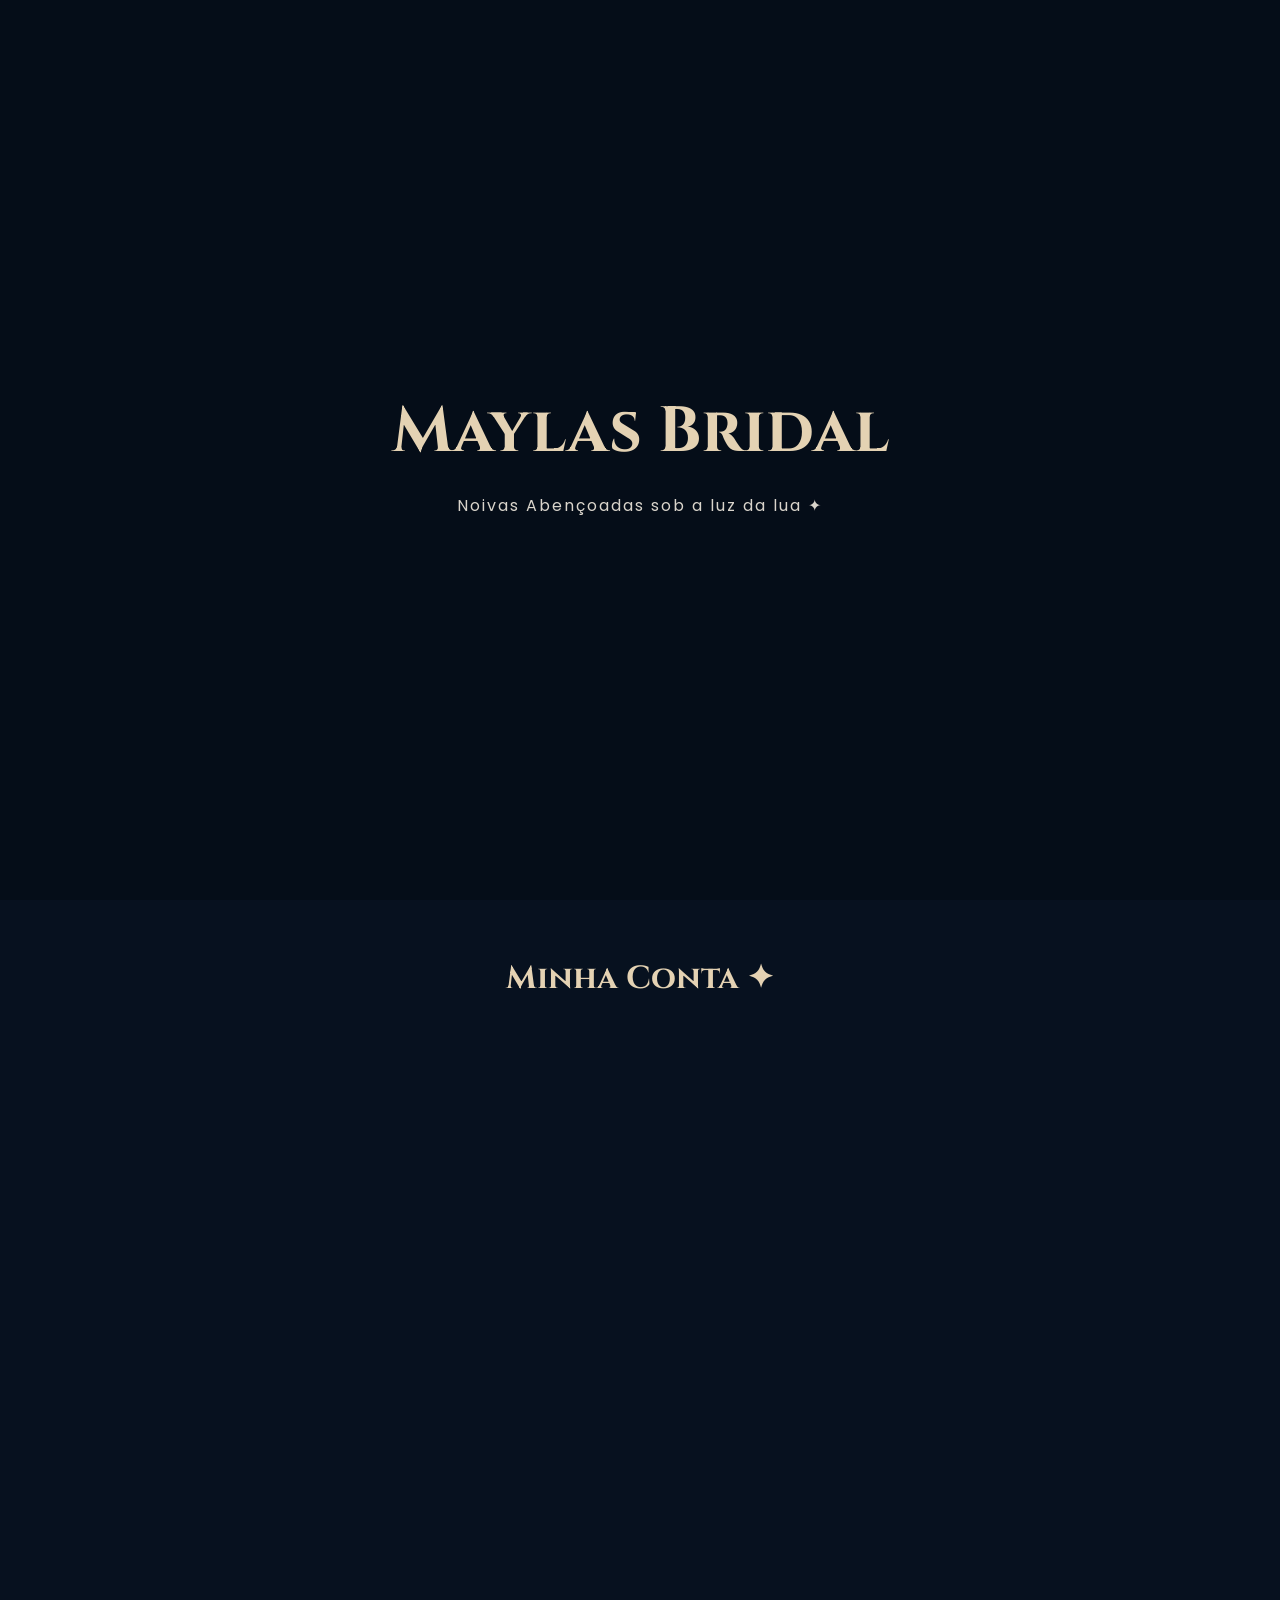
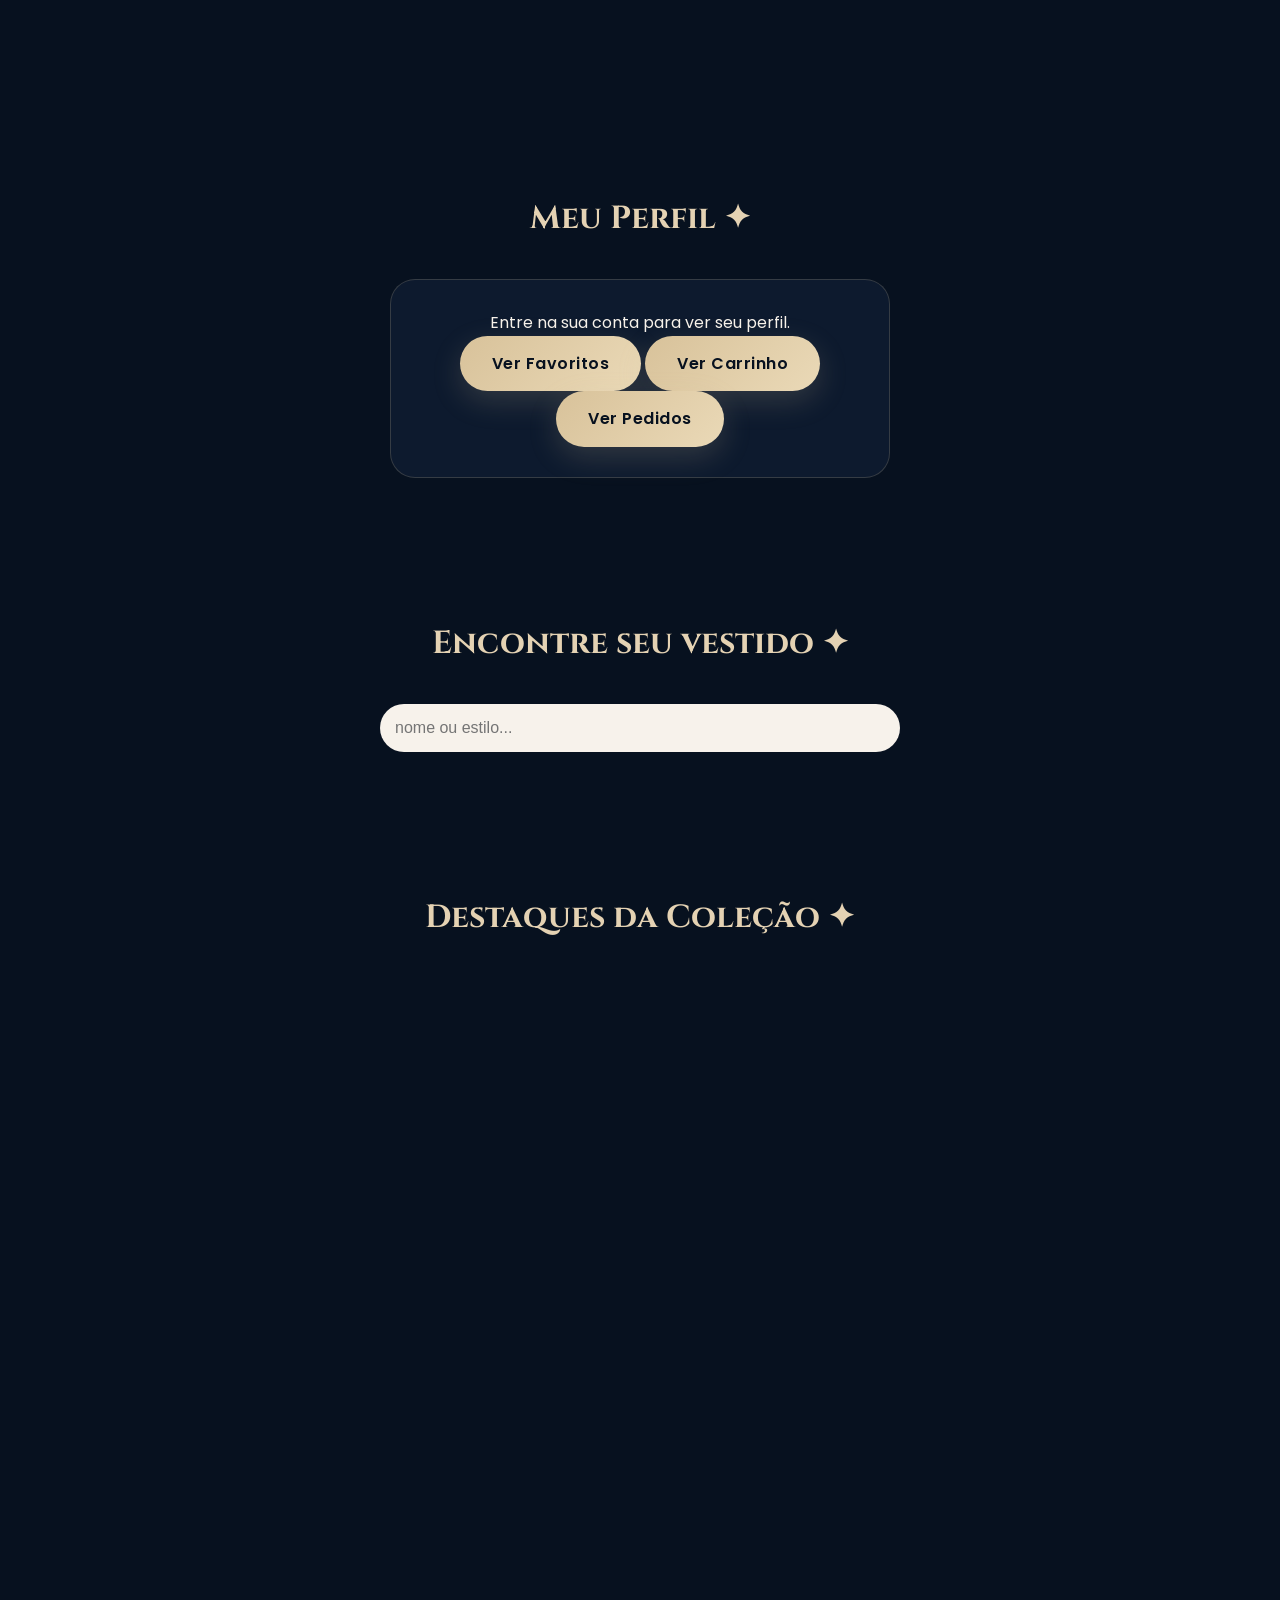
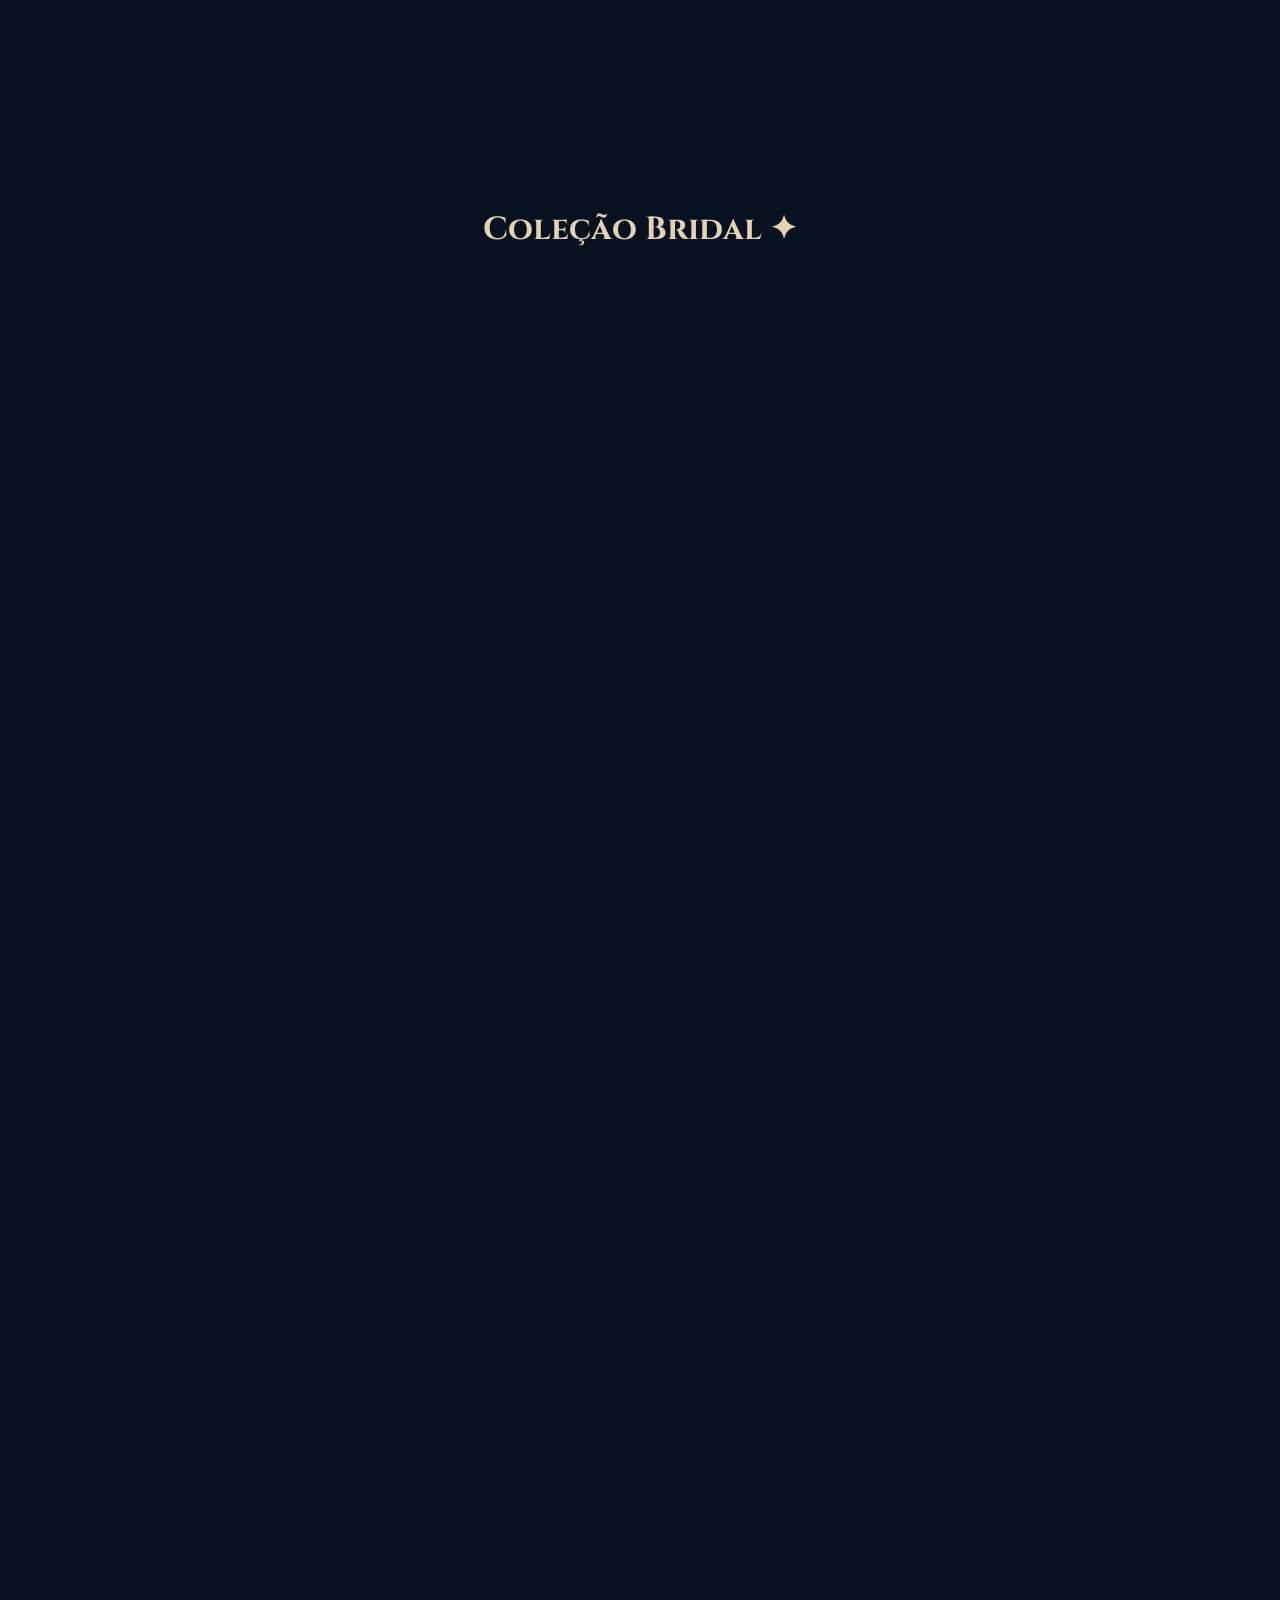
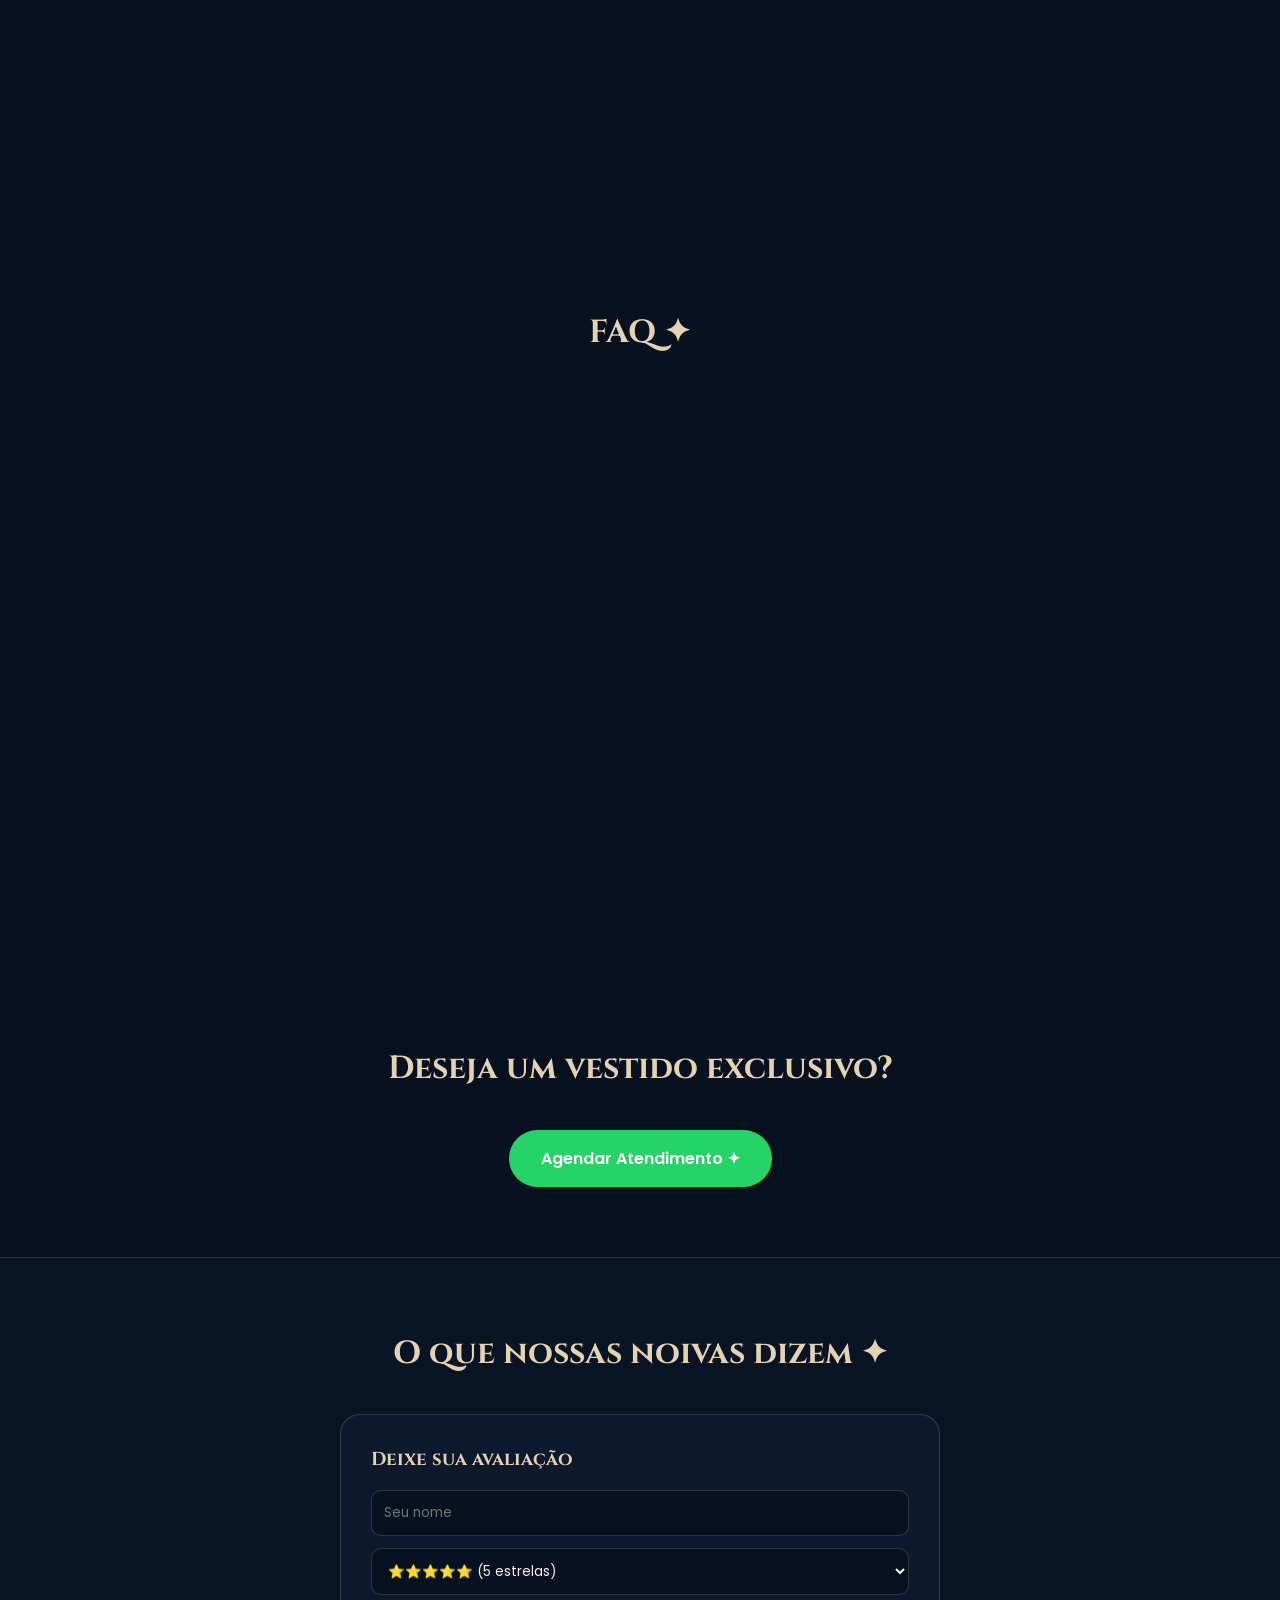
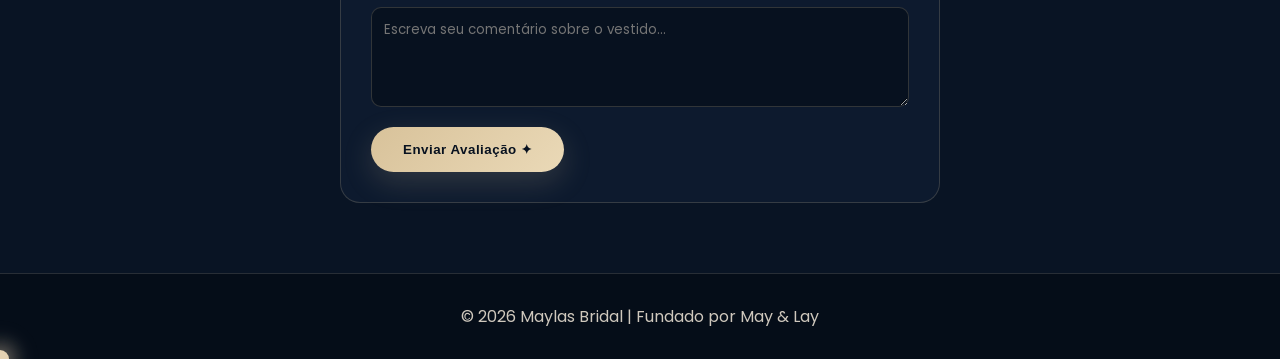
==== commit 582c41ee: "Atualiza site" ====
--- a/index.html
+++ b/index.html
@@ -60,8 +60,8 @@
         <div id="metodoEmail" class="metodo-painel">
             <input type="email" placeholder="Seu e-mail" id="email">
             <input type="password" placeholder="Sua senha" id="senha">
-            <button onclick="login()">Entrar com E-mail</button>
-            <button onclick="cadastro()" class="cadastro-btn">Criar Conta</button>
+            <button onclick="login()" class="google-btn">Entrar com E-mail</button>
+            <button onclick="cadastro()" class="google-btn">Criar Conta</button>
         </div>
 
         <!-- PAINEL GOOGLE -->
@@ -85,7 +85,7 @@
 
         <p id="mensagemLogin"></p>
 
-        <button onclick="sair()" class="sair-btn">Sair da conta</button>
+        <button onclick="sair()" class="google-btn">Sair da conta</button>
     </div>
 </section>
 
